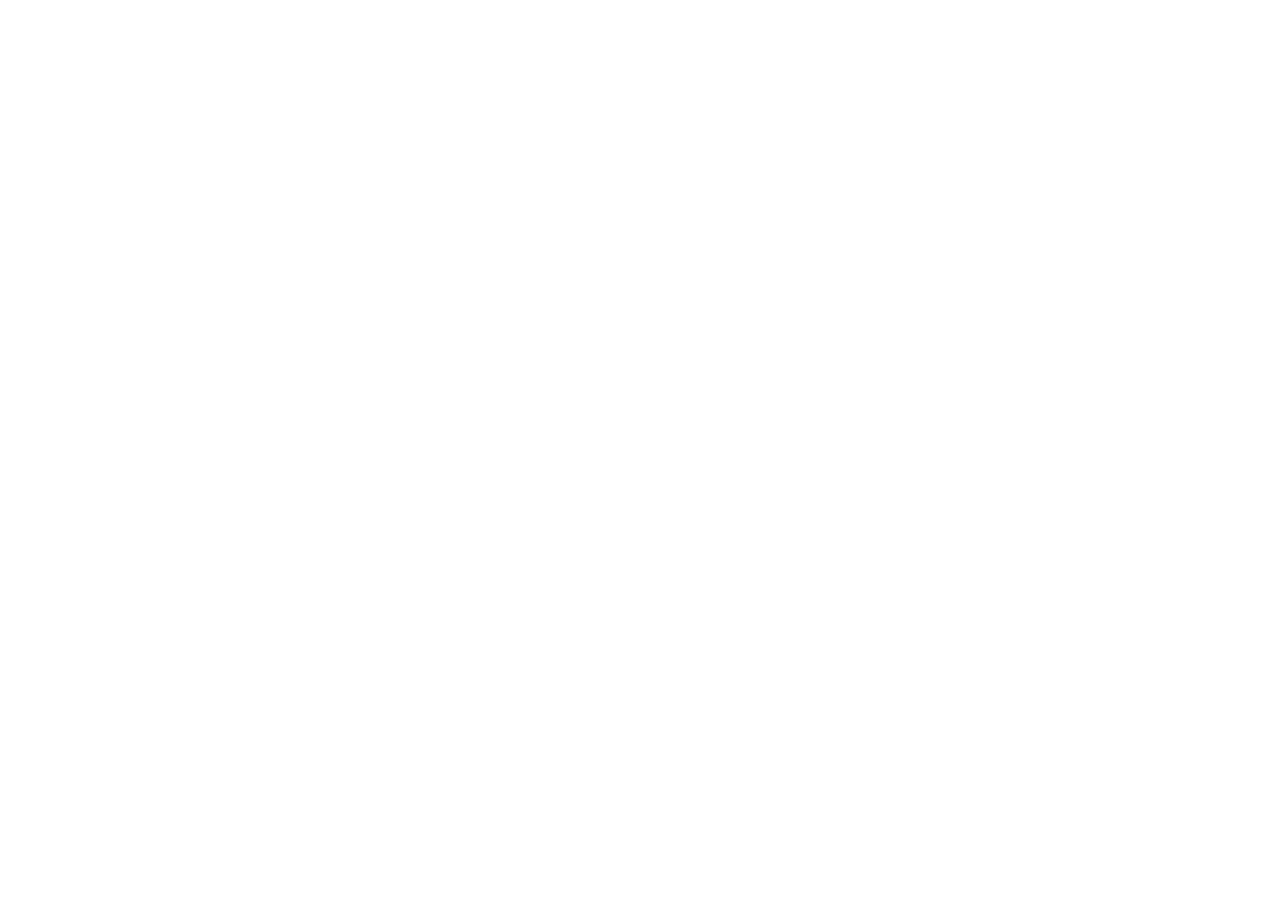
==== index.html @ cab2437a "Index" ====
<!DOCTYPE html>
<html lang="en">
<head>
    <meta charset="UTF-8">
    <meta http-equiv="X-UA-Compatible" content="IE=edge">
    <meta name="viewport" content="width=device-width, initial-scale=1.0">
    <title>Document</title>
</head>
<body>
    
</body>
</html>
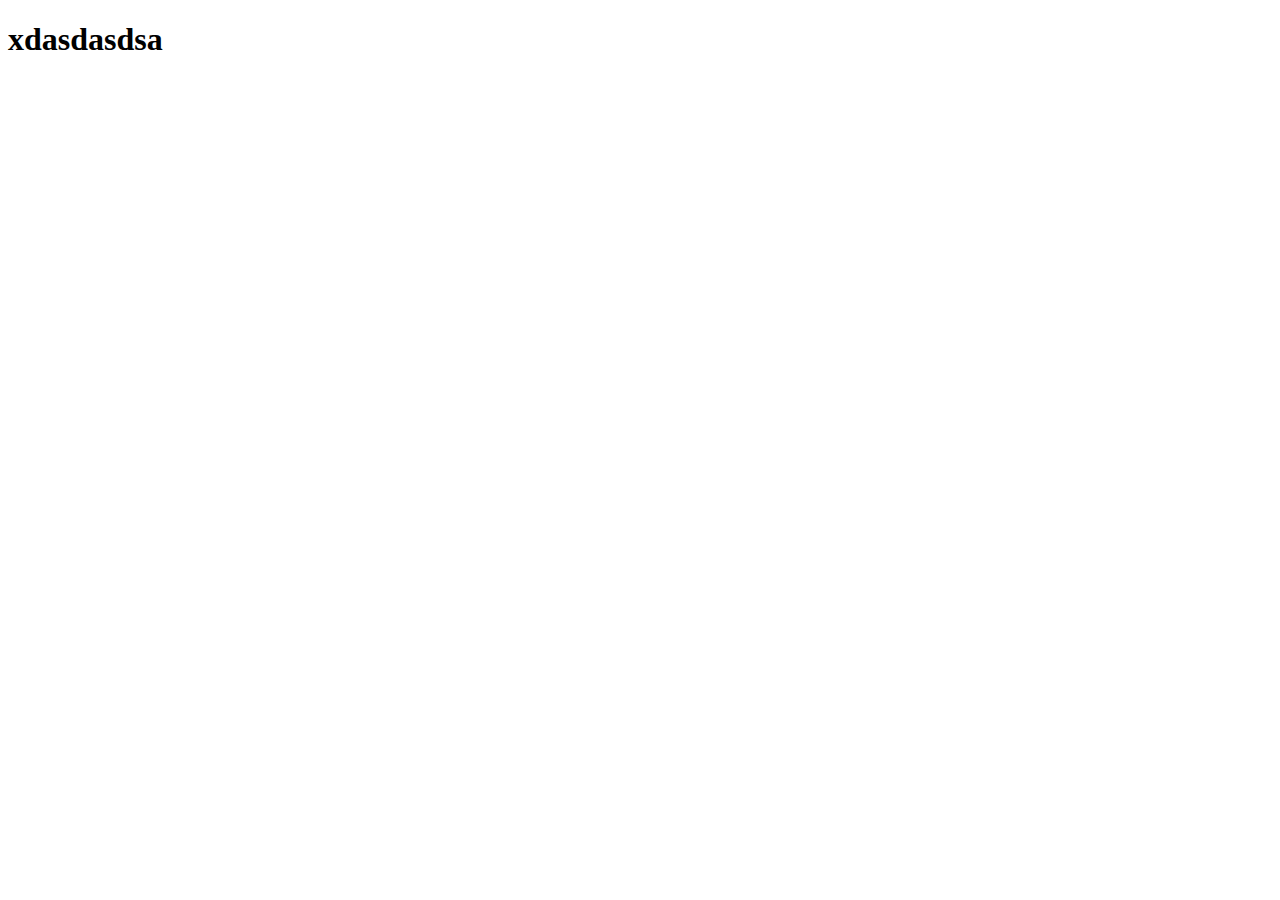
==== commit 58fd7917: "ACTUALIZADO 1" ====
--- a/index.html
+++ b/index.html
@@ -7,6 +7,6 @@
     <title>Document</title>
 </head>
 <body>
-    
+    <h1>xdasdasdsa</h1>
 </body>
 </html>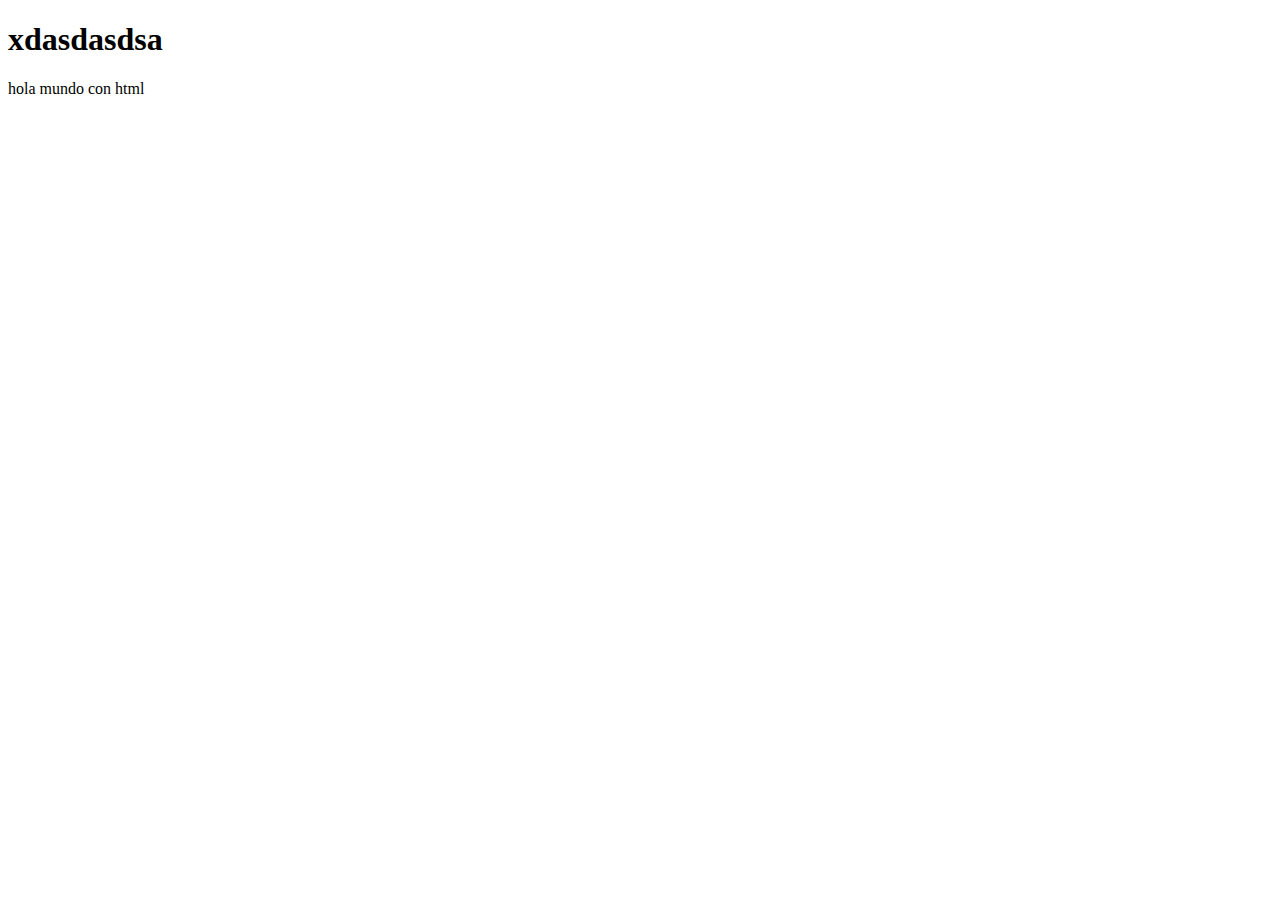
==== commit 39be566d: "ACTUALIZADO NORMAL" ====
--- a/index.html
+++ b/index.html
@@ -8,5 +8,6 @@
 </head>
 <body>
     <h1>xdasdasdsa</h1>
+    <p>hola mundo con html</p>
 </body>
 </html>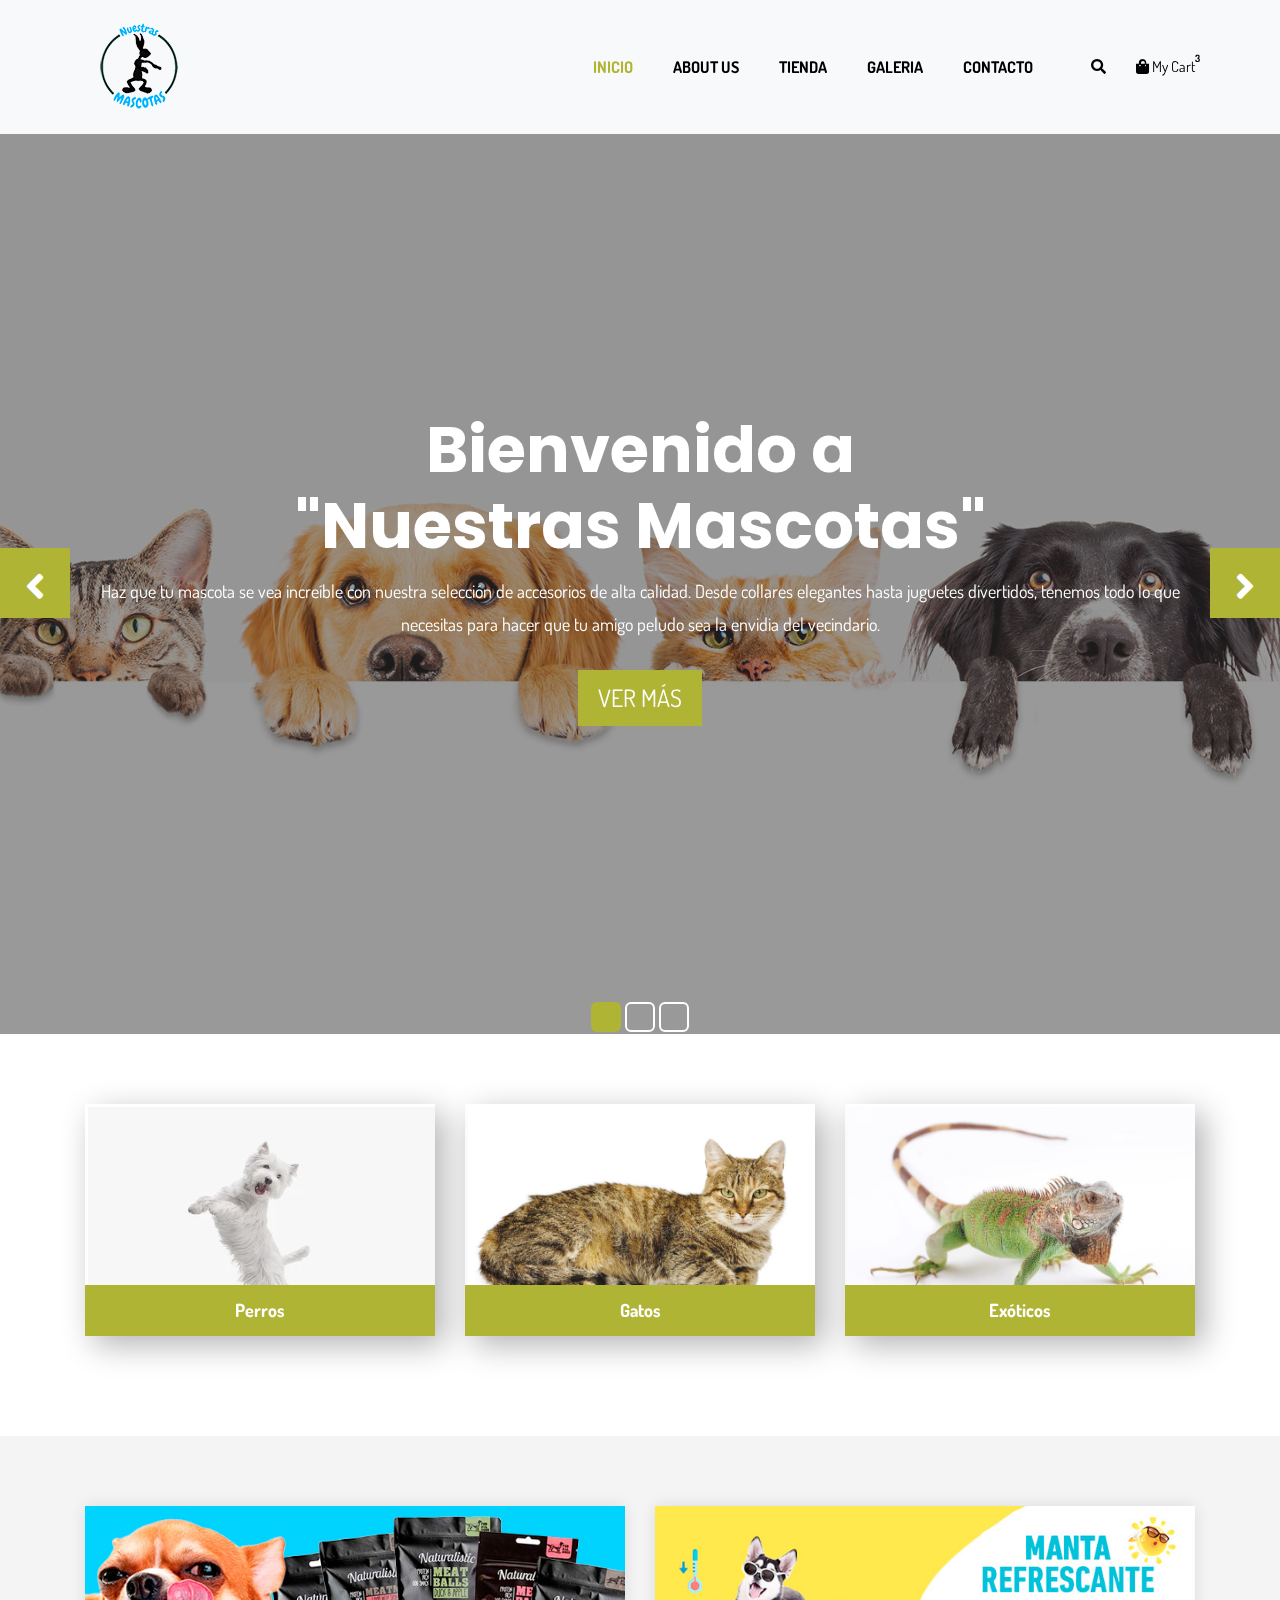
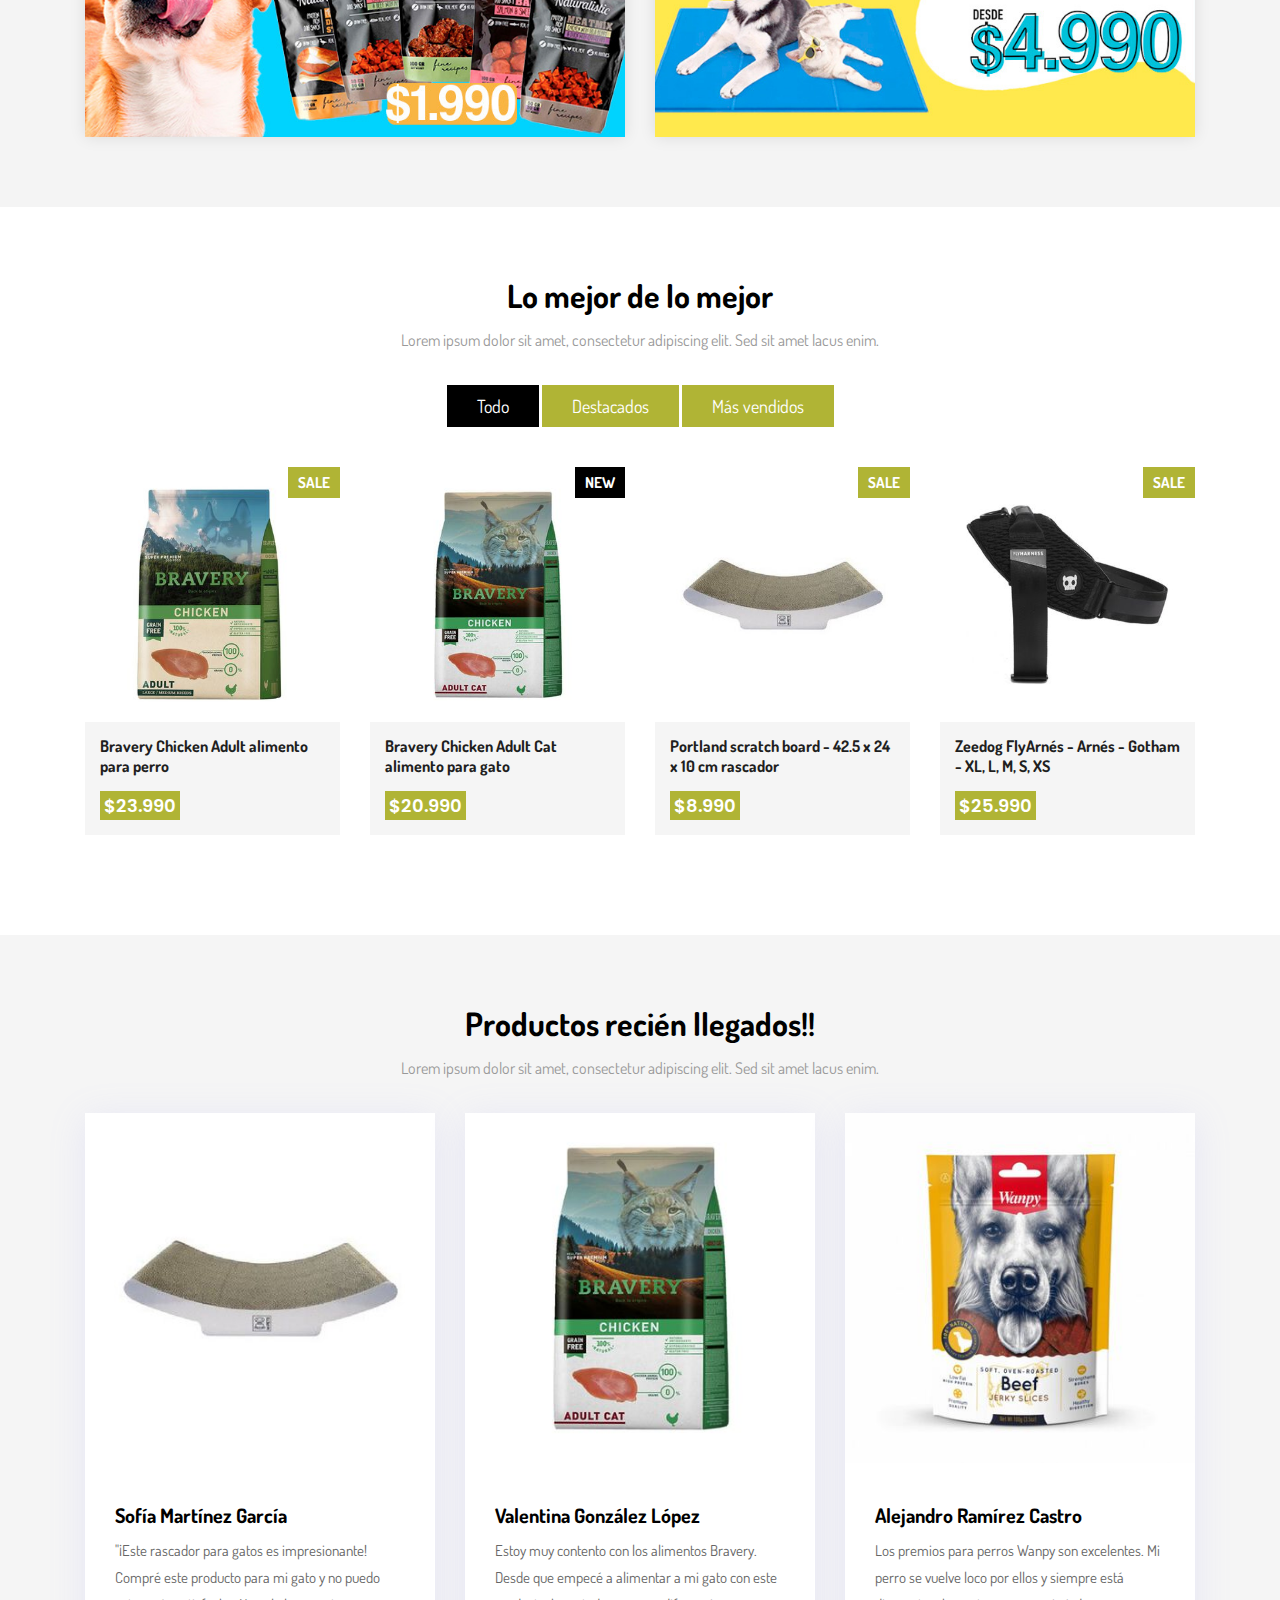
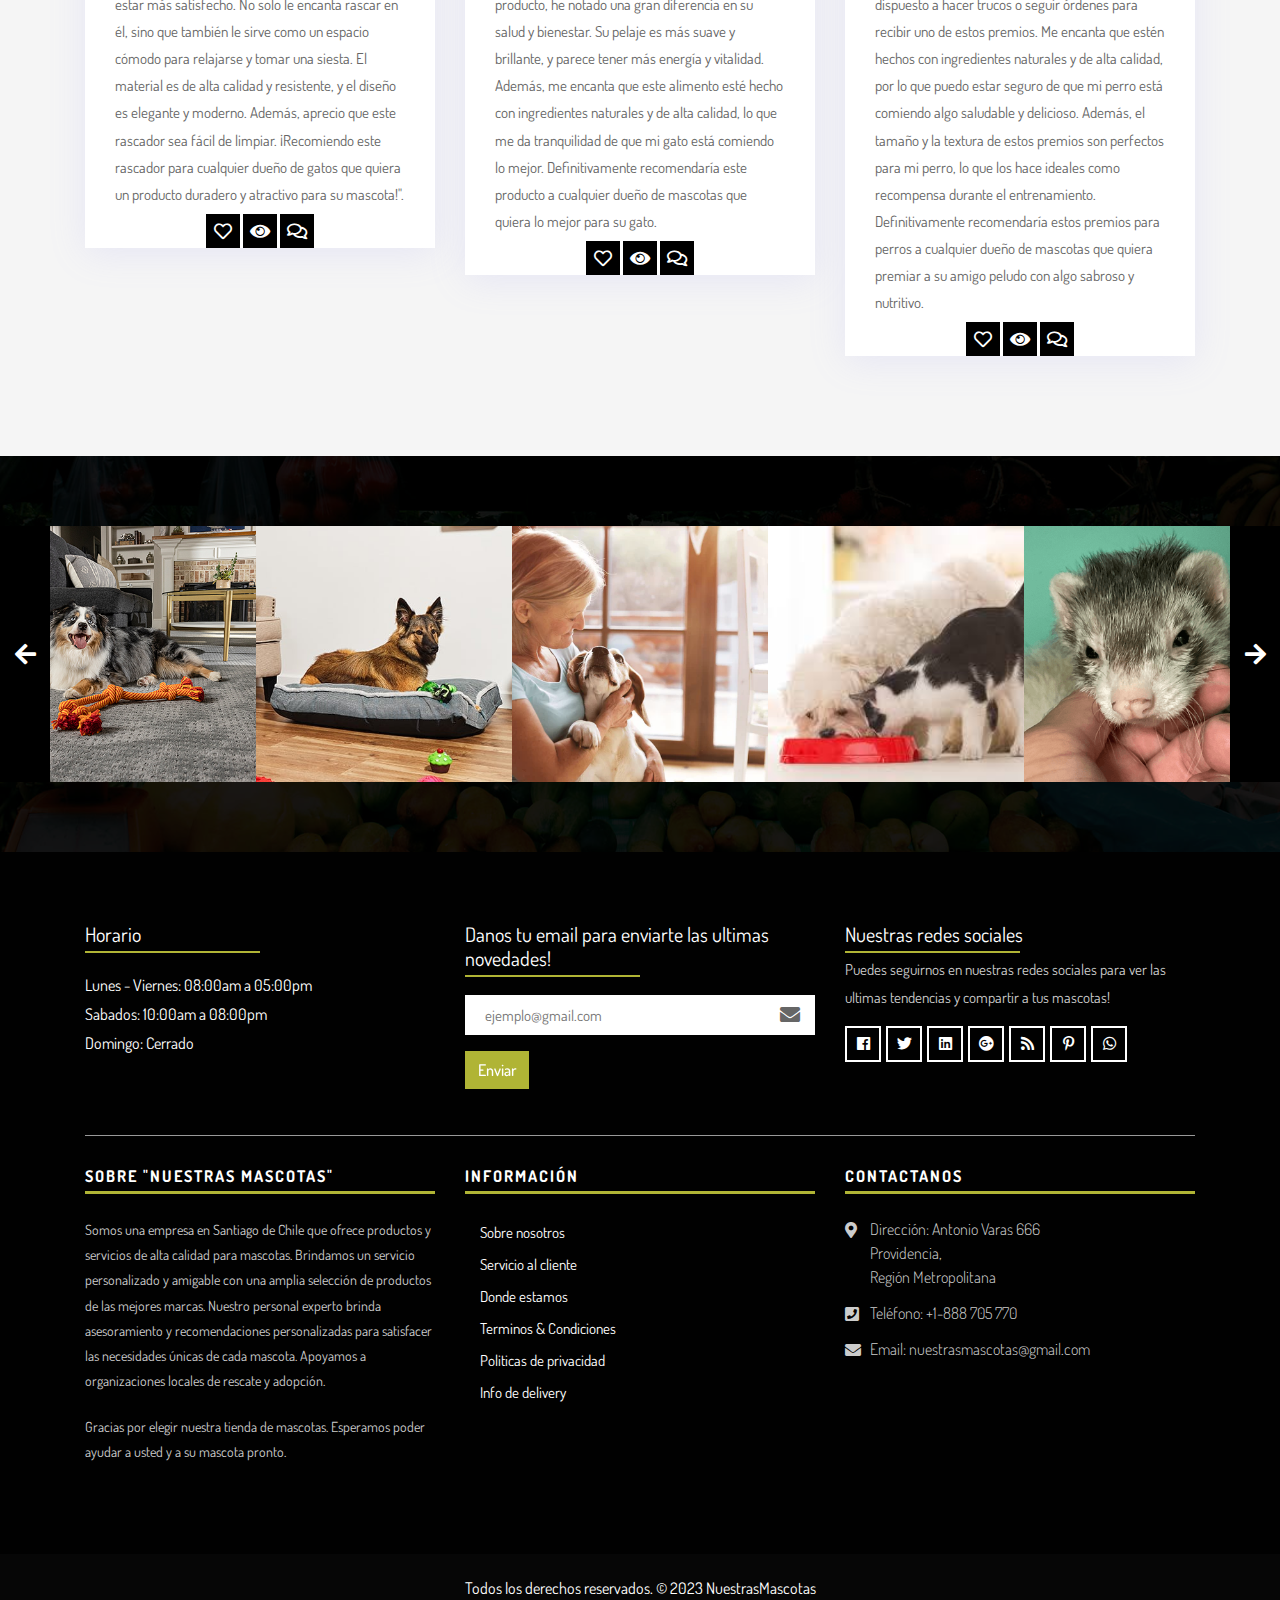
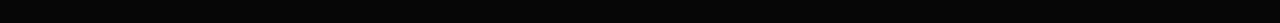
==== commit 9f73778b: "Merge pull request #2 from dcaresDuoc/FRANCISCO-RIQUELME" ====
--- a/index.html
+++ b/index.html
@@ -1,13 +1,687 @@
 <!DOCTYPE html>
 <html lang="en">
+<!-- Basic -->
+
 <head>
-    <meta charset="UTF-8">
+    <meta charset="utf-8">
     <meta http-equiv="X-UA-Compatible" content="IE=edge">
-    <meta name="viewport" content="width=device-width, initial-scale=1.0">
-    <title>Document</title>
+
+    <!-- Mobile Metas -->
+    <meta name="viewport" content="width=device-width, initial-scale=1">
+
+    <!-- Site Metas -->
+    <title>Freshshop - Ecommerce Bootstrap 4 HTML Template</title>
+    <meta name="keywords" content="">
+    <meta name="description" content="">
+    <meta name="author" content="">
+
+    <!-- Site Icons -->
+    <link rel="shortcut icon" href="images/favicon.ico" type="image/x-icon">
+    <link rel="apple-touch-icon" href="images/apple-touch-icon.png">
+
+    <!-- Bootstrap CSS -->
+    <link rel="stylesheet" href="css/bootstrap.min.css">
+    <!-- Site CSS -->
+    <link rel="stylesheet" href="css/style.css">
+    <!-- Responsive CSS -->
+    <link rel="stylesheet" href="css/responsive.css">
+    <!-- Custom CSS -->
+    <link rel="stylesheet" href="css/custom.css">
+
+    <!--[if lt IE 9]>
+      <script src="https://oss.maxcdn.com/libs/html5shiv/3.7.0/html5shiv.js"></script>
+      <script src="https://oss.maxcdn.com/libs/respond.js/1.4.2/respond.min.js"></script>
+    <![endif]-->
+
 </head>
+
 <body>
-    <h1>xdasdasdsa</h1>
-    <p>hola mundo con html</p>
+    <!-- Start Main Top -->
+    <!--
+    <div class="main-top">
+        <div class="container-fluid">
+            <div class="row">
+                <div class="col-lg-6 col-md-6 col-sm-12 col-xs-12">
+					<div class="custom-select-box">
+                        <select id="basic" class="selectpicker show-tick form-control" data-placeholder="$ USD">
+							<option>¥ JPY</option>
+							<option>$ USD</option>
+							<option>€ EUR</option>
+						</select>
+                    </div>
+                    <div class="right-phone-box">
+                        <p>Call US :- <a href="#"> +11 900 800 100</a></p>
+                    </div>
+                    <div class="our-link">
+                        <ul>
+                            <li><a href="#"><i class="fa fa-user s_color"></i> My Account</a></li>
+                            <li><a href="#"><i class="fas fa-location-arrow"></i> Our location</a></li>
+                            <li><a href="#"><i class="fas fa-headset"></i> Contact Us</a></li>
+                        </ul>
+                    </div>
+                </div>
+                <div class="col-lg-6 col-md-6 col-sm-12 col-xs-12">
+					<div class="login-box">
+						<select id="basic" class="selectpicker show-tick form-control" data-placeholder="Sign In">
+							<option>Register Here</option>
+							<option>Sign In</option>
+						</select>
+					</div>
+                    <div class="text-slid-box">
+                        <div id="offer-box" class="carouselTicker">
+                            <ul class="offer-box">
+                                <li>
+                                    <i class="fab fa-opencart"></i> 20% off Entire Purchase Promo code: offT80
+                                </li>
+                                <li>
+                                    <i class="fab fa-opencart"></i> 50% - 80% off on Vegetables
+                                </li>
+                                <li>
+                                    <i class="fab fa-opencart"></i> Off 10%! Shop Vegetables
+                                </li>
+                                <li>
+                                    <i class="fab fa-opencart"></i> Off 50%! Shop Now
+                                </li>
+                                <li>
+                                    <i class="fab fa-opencart"></i> Off 10%! Shop Vegetables
+                                </li>
+                                <li>
+                                    <i class="fab fa-opencart"></i> 50% - 80% off on Vegetables
+                                </li>
+                                <li>
+                                    <i class="fab fa-opencart"></i> 20% off Entire Purchase Promo code: offT30
+                                </li>
+                                <li>
+                                    <i class="fab fa-opencart"></i> Off 50%! Shop Now 
+                                </li>
+                            </ul>
+                        </div>
+                    </div>
+                </div>
+            </div>
+        </div>
+    </div>
+    -->
+    <!-- End Main Top -->
+
+    <!-- Start Main Top -->
+    <header class="main-header">
+        <!-- Start Navigation -->
+        <nav class="navbar navbar-expand-lg navbar-light bg-light navbar-default bootsnav">
+            <div class="container">
+                <!-- Start Header Navigation -->
+                <div class="navbar-header">
+                    <button class="navbar-toggler" type="button" data-toggle="collapse" data-target="#navbar-menu" aria-controls="navbars-rs-food" aria-expanded="false" aria-label="Toggle navigation">
+                    <i class="fa fa-bars"></i>
+                </button>
+                    <a class="navbar-brand" href="index.html"><img src="images/logo.png" class="logo" alt=""></a>
+                </div>
+                <!-- End Header Navigation -->
+
+                <!-- Collect the nav links, forms, and other content for toggling -->
+                <div class="collapse navbar-collapse" id="navbar-menu">
+                    <ul class="nav navbar-nav ml-auto" data-in="fadeInDown" data-out="fadeOutUp">
+                        <li class="nav-item active"><a class="nav-link" href="index.html">Inicio</a></li>
+                        <li class="nav-item"><a class="nav-link" href="about.html">About Us</a></li>
+                        <li class="dropdown">
+                            <a href="#" class="nav-link dropdown-toggle arrow" data-toggle="dropdown">Tienda</a>
+                            <ul class="dropdown-menu">
+								<li><a href="shop.html">Catálogo</a></li>
+								<li><a href="shop-detail.html">Detalle de producto</a></li>
+                                <li><a href="cart.html">Carrito</a></li>
+                                <li><a href="checkout.html">Pagar</a></li>
+                                <li><a href="my-account.html">Mi cuenta</a></li>
+                                <li><a href="wishlist.html">Favoritos</a></li>
+                            </ul>
+                        </li>
+                        <li class="nav-item"><a class="nav-link" href="gallery.html">Galeria</a></li>
+                        <li class="nav-item"><a class="nav-link" href="contact-us.html">Contacto</a></li>
+                    </ul>
+                </div>
+                <!-- /.navbar-collapse -->
+
+                <!-- Start Atribute Navigation -->
+                <div class="attr-nav">
+                    <ul>
+                        <li class="search"><a href="#"><i class="fa fa-search"></i></a></li>
+                        <li class="side-menu">
+							<a href="#">
+								<i class="fa fa-shopping-bag"></i>
+								<span class="badge">3</span>
+								<p>My Cart</p>
+							</a>
+						</li>
+                    </ul>
+                </div>
+                <!-- End Atribute Navigation -->
+            </div>
+            <!-- Start Side Menu -->
+            <div class="side">
+                <a href="#" class="close-side"><i class="fa fa-times"></i></a>
+                <li class="cart-box">
+                    <ul class="cart-list">
+                        <li>
+                            <a href="#" class="photo"><img src="images/img-pro-01.jpg" class="cart-thumb" alt="" /></a>
+                            <h6><a href="#">Delica omtantur </a></h6>
+                            <p>1x - <span class="price">$80.00</span></p>
+                        </li>
+                        <li>
+                            <a href="#" class="photo"><img src="images/img-pro-02.jpg" class="cart-thumb" alt="" /></a>
+                            <h6><a href="#">Omnes ocurreret</a></h6>
+                            <p>1x - <span class="price">$60.00</span></p>
+                        </li>
+                        <li>
+                            <a href="#" class="photo"><img src="images/img-pro-03.jpg" class="cart-thumb" alt="" /></a>
+                            <h6><a href="#">Agam facilisis</a></h6>
+                            <p>1x - <span class="price">$40.00</span></p>
+                        </li>
+                        <li class="total">
+                            <a href="#" class="btn btn-default hvr-hover btn-cart">VIEW CART</a>
+                            <span class="float-right"><strong>Total</strong>: $180.00</span>
+                        </li>
+                    </ul>
+                </li>
+            </div>
+            <!-- End Side Menu -->
+        </nav>
+        <!-- End Navigation -->
+    </header>
+    <!-- End Main Top -->
+
+    <!-- Start Top Search -->
+    <div class="top-search">
+        <div class="container">
+            <div class="input-group">
+                <span class="input-group-addon"><i class="fa fa-search"></i></span>
+                <input type="text" class="form-control" placeholder="Search">
+                <span class="input-group-addon close-search"><i class="fa fa-times"></i></span>
+            </div>
+        </div>
+    </div>
+    <!-- End Top Search -->
+
+    <!-- Start Slider -->
+    <div id="slides-shop" class="cover-slides">
+        <ul class="slides-container">
+            <li class="text-center">
+                <img src="images/banner-01.jpg" alt="">
+                <div class="container">
+                    <div class="row">
+                        <div class="col-md-12">
+                            <h1 class="m-b-20"><strong>Bienvenido a  <br> "Nuestras Mascotas"</strong></h1>
+                            <p class="m-b-40">Haz que tu mascota se vea increíble con nuestra selección de accesorios de alta calidad. Desde collares elegantes hasta juguetes divertidos, tenemos todo lo que necesitas para hacer que tu amigo peludo sea la envidia del vecindario.</p>
+                            <p><a class="btn hvr-hover" href="#">Ver más</a></p>
+                        </div>
+                    </div>
+                </div>
+            </li>
+            <li class="text-center">
+                <img src="images/banner-02.jpg" alt="">
+                <div class="container">
+                    <div class="row">
+                        <div class="col-md-12">
+                            <h1 class="m-b-20"><strong>La comida que mascota <br> ama!</strong></h1>
+                            <p class="m-b-40">La alimentación es clave para la salud y felicidad de tu mascota. En nuestra tienda de mascotas, encontrarás una amplia variedad de alimentos de alta calidad y sabrosos que ayudarán a tu amigo peludo a mantenerse saludable y lleno de energía.</p>
+                            <p><a class="btn hvr-hover" href="#">Ver más</a></p>
+                        </div>
+                    </div>
+                </div>
+            </li>
+            <li class="text-center">
+                <img src="images/banner-03.jpg" alt="">
+                <div class="container">
+                    <div class="row">
+                        <div class="col-md-12">
+                            <h1 class="m-b-20"><strong>Manten su salud <br> al máximo</strong></h1>
+                            <p class="m-b-40">Descubre nuestra selección de productos de cuidado de la salud para ayudar a mantener a tu mascota en óptimas condiciones, desde suplementos vitamínicos hasta productos para el cuidado dental y más.</p>
+                            <p><a class="btn hvr-hover" href="#">Ver más</a></p>
+                        </div>
+                    </div>
+                </div>
+            </li>
+        </ul>
+        <div class="slides-navigation">
+            <a href="#" class="next"><i class="fa fa-angle-right" aria-hidden="true"></i></a>
+            <a href="#" class="prev"><i class="fa fa-angle-left" aria-hidden="true"></i></a>
+        </div>
+    </div>
+    <!-- End Slider -->
+
+    <!-- Start Categories  -->
+    <div class="categories-shop">
+        <div class="container">
+            <div class="row">
+                <div class="col-lg-4 col-md-4 col-sm-12 col-xs-12">
+                    <div class="shop-cat-box">
+                        <img class="img-fluid" src="images/categories_img_01.jpg" alt="" />
+                        <a class="btn hvr-hover" href="#">Perros</a>
+                    </div>
+                </div>
+                <div class="col-lg-4 col-md-4 col-sm-12 col-xs-12">
+                    <div class="shop-cat-box">
+                        <img class="img-fluid" src="images/categories_img_02.jpg" alt="" />
+                        <a class="btn hvr-hover" href="#">Gatos</a>
+                    </div>
+                </div>
+                <div class="col-lg-4 col-md-4 col-sm-12 col-xs-12">
+                    <div class="shop-cat-box">
+                        <img class="img-fluid" src="images/categories_img_03.jpg" alt="" />
+                        <a class="btn hvr-hover" href="#">Exóticos</a>
+                    </div>
+                </div>
+            </div>
+        </div>
+    </div>
+    <!-- End Categories -->
+	
+	<div class="box-add-products">
+		<div class="container">
+			<div class="row">
+				<div class="col-lg-6 col-md-6 col-sm-12">
+					<div class="offer-box-products">
+						<img class="img-fluid" src="images/add-img-01.jpg" alt="" />
+					</div>
+				</div>
+				<div class="col-lg-6 col-md-6 col-sm-12">
+					<div class="offer-box-products">
+						<img class="img-fluid" src="images/add-img-02.jpg" alt="" />
+					</div>
+				</div>
+			</div>
+		</div>
+	</div>
+
+    <!-- Start Products  -->
+    <div class="products-box">
+        <div class="container">
+            <div class="row">
+                <div class="col-lg-12">
+                    <div class="title-all text-center">
+                        <h1>Lo mejor de lo mejor</h1>
+                        <p>Lorem ipsum dolor sit amet, consectetur adipiscing elit. Sed sit amet lacus enim.</p>
+                    </div>
+                </div>
+            </div>
+            <div class="row">
+                <div class="col-lg-12">
+                    <div class="special-menu text-center">
+                        <div class="button-group filter-button-group">
+                            <button class="active" data-filter="*">Todo</button>
+                            <button data-filter=".top-featured">Destacados</button>
+                            <button data-filter=".best-seller">Más vendidos</button>
+                        </div>
+                    </div>
+                </div>
+            </div>
+
+            <div class="row special-list">
+                <div class="col-lg-3 col-md-6 special-grid best-seller">
+                    <div class="products-single fix">
+                        <div class="box-img-hover">
+                            <div class="type-lb">
+                                <p class="sale">Sale</p>
+                            </div>
+                            <img src="images/img-pro-01.jpg" class="img-fluid" alt="Image">
+                            <div class="mask-icon">
+                                <ul>
+                                    <li><a href="#" data-toggle="tooltip" data-placement="right" title="Vista Previa"><i class="fas fa-eye"></i></a></li>
+                                    <li><a href="#" data-toggle="tooltip" data-placement="right" title="Comparar"><i class="fas fa-sync-alt"></i></a></li>
+                                    <li><a href="#" data-toggle="tooltip" data-placement="right" title="Añadir a Favoritos"><i class="far fa-heart"></i></a></li>
+                                </ul>
+                                <a class="cart" href="#">Añadir al carro</a>
+                            </div>
+                        </div>
+                        <div class="why-text">
+                            <h4>Bravery Chicken Adult alimento para perro</h4>
+                            <h5> $23.990</h5>
+                        </div>
+                    </div>
+                </div>
+
+                <div class="col-lg-3 col-md-6 special-grid top-featured">
+                    <div class="products-single fix">
+                        <div class="box-img-hover">
+                            <div class="type-lb">
+                                <p class="new">New</p>
+                            </div>
+                            <img src="images/img-pro-02.jpg" class="img-fluid" alt="Image">
+                            <div class="mask-icon">
+                                <ul>
+                                    <li><a href="#" data-toggle="tooltip" data-placement="right" title="Vista Previa"><i class="fas fa-eye"></i></a></li>
+                                    <li><a href="#" data-toggle="tooltip" data-placement="right" title="Comparar"><i class="fas fa-sync-alt"></i></a></li>
+                                    <li><a href="#" data-toggle="tooltip" data-placement="right" title="Añadir a Favoritos"><i class="far fa-heart"></i></a></li>
+                                </ul>
+                                <a class="cart" href="#">Añadir al carro</a>
+                            </div>
+                        </div>
+                        <div class="why-text">
+                            <h4>Bravery Chicken Adult Cat alimento para gato</h4>
+                            <h5> $20.990</h5>
+                        </div>
+                    </div>
+                </div>
+
+                <div class="col-lg-3 col-md-6 special-grid top-featured">
+                    <div class="products-single fix">
+                        <div class="box-img-hover">
+                            <div class="type-lb">
+                                <p class="sale">Sale</p>
+                            </div>
+                            <img src="images/img-pro-03.jpg" class="img-fluid" alt="Image">
+                            <div class="mask-icon">
+                                <ul>
+                                    <li><a href="#" data-toggle="tooltip" data-placement="right" title="Vista Previa"><i class="fas fa-eye"></i></a></li>
+                                    <li><a href="#" data-toggle="tooltip" data-placement="right" title="Comparar"><i class="fas fa-sync-alt"></i></a></li>
+                                    <li><a href="#" data-toggle="tooltip" data-placement="right" title="Añadir a Favoritos"><i class="far fa-heart"></i></a></li>
+                                </ul>
+                                <a class="cart" href="#">Añadir al carro</a>
+                            </div>
+                        </div>
+                        <div class="why-text">
+                            <h4>Portland scratch board - 42.5 x 24 x 10 cm rascador</h4>
+                            <h5> $8.990</h5>
+                        </div>
+                    </div>
+                </div>
+
+                <div class="col-lg-3 col-md-6 special-grid best-seller">
+                    <div class="products-single fix">
+                        <div class="box-img-hover">
+                            <div class="type-lb">
+                                <p class="sale">Sale</p>
+                            </div>
+                            <img src="images/img-pro-04.jpg" class="img-fluid" alt="Image">
+                            <div class="mask-icon">
+                                <ul>
+                                    <li><a href="#" data-toggle="tooltip" data-placement="right" title="Vista Previa"><i class="fas fa-eye"></i></a></li>
+                                    <li><a href="#" data-toggle="tooltip" data-placement="right" title="Comparar"><i class="fas fa-sync-alt"></i></a></li>
+                                    <li><a href="#" data-toggle="tooltip" data-placement="right" title="Añadir a Favoritos"><i class="far fa-heart"></i></a></li>
+                                </ul>
+                                <a class="cart" href="#">Añadir al carro</a>
+                            </div>
+                        </div>
+                        <div class="why-text">
+                            <h4>Zeedog FlyArnés - Arnés - Gotham - XL, L, M, S, XS</h4>
+                            <h5> $25.990</h5>
+                        </div>
+                    </div>
+                </div>
+            </div>
+        </div>
+    </div>
+    <!-- End Products  -->
+
+    <!-- Start Blog  -->
+    <div class="latest-blog">
+        <div class="container">
+            <div class="row">
+                <div class="col-lg-12">
+                    <div class="title-all text-center">
+                        <h1>Productos recién llegados!!</h1>
+                        <p>Lorem ipsum dolor sit amet, consectetur adipiscing elit. Sed sit amet lacus enim.</p>
+                    </div>
+                </div>
+            </div>
+            <div class="row">
+                <div class="col-md-6 col-lg-4 col-xl-4">
+                    <div class="blog-box">
+                        <div class="blog-img">
+                            <img class="img-fluid" src="images/blog-img.jpg" alt="" />
+                        </div>
+                        <div class="blog-content">
+                            <div class="title-blog">
+                                <h3>Sofía Martínez García</h3>
+                                <p>"¡Este rascador para gatos es impresionante! Compré este producto para mi gato y no puedo estar más satisfecho. No solo le encanta rascar en él, sino que también le sirve como un espacio cómodo para relajarse y tomar una siesta. El material es de alta calidad y resistente, y el diseño es elegante y moderno. Además, aprecio que este rascador sea fácil de limpiar. ¡Recomiendo este rascador para cualquier dueño de gatos que quiera un producto duradero y atractivo para su mascota!".</p>
+                            </div>
+                            <ul class="option-blog">
+                                <li><a href="#"><i class="far fa-heart"></i></a></li>
+                                <li><a href="#"><i class="fas fa-eye"></i></a></li>
+                                <li><a href="#"><i class="far fa-comments"></i></a></li>
+                            </ul>
+                        </div>
+                    </div>
+                </div>
+                <div class="col-md-6 col-lg-4 col-xl-4">
+                    <div class="blog-box">
+                        <div class="blog-img">
+                            <img class="img-fluid" src="images/blog-img-01.jpg" alt="" />
+                        </div>
+                        <div class="blog-content">
+                            <div class="title-blog">
+                                <h3>Valentina González López</h3>
+                                <p>Estoy muy contento con los alimentos Bravery. Desde que empecé a alimentar a mi gato con este producto, he notado una gran diferencia en su salud y bienestar. Su pelaje es más suave y brillante, y parece tener más energía y vitalidad. Además, me encanta que este alimento esté hecho con ingredientes naturales y de alta calidad, lo que me da tranquilidad de que mi gato está comiendo lo mejor. Definitivamente recomendaría este producto a cualquier dueño de mascotas que quiera lo mejor para su gato.</p>
+                            </div>
+                            <ul class="option-blog">
+                                <li><a href="#"><i class="far fa-heart"></i></a></li>
+                                <li><a href="#"><i class="fas fa-eye"></i></a></li>
+                                <li><a href="#"><i class="far fa-comments"></i></a></li>
+                            </ul>
+                        </div>
+                    </div>
+                </div>
+                <div class="col-md-6 col-lg-4 col-xl-4">
+                    <div class="blog-box">
+                        <div class="blog-img">
+                            <img class="img-fluid" src="images/blog-img-02.jpg" alt="" />
+                        </div>
+                        <div class="blog-content">
+                            <div class="title-blog">
+                                <h3>Alejandro Ramírez Castro</h3>
+                                <p>Los premios para perros Wanpy son excelentes. Mi perro se vuelve loco por ellos y siempre está dispuesto a hacer trucos o seguir órdenes para recibir uno de estos premios. Me encanta que estén hechos con ingredientes naturales y de alta calidad, por lo que puedo estar seguro de que mi perro está comiendo algo saludable y delicioso. Además, el tamaño y la textura de estos premios son perfectos para mi perro, lo que los hace ideales como recompensa durante el entrenamiento. Definitivamente recomendaría estos premios para perros a cualquier dueño de mascotas que quiera premiar a su amigo peludo con algo sabroso y nutritivo.</p>
+                            </div>
+                            <ul class="option-blog">
+                                <li><a href="#"><i class="far fa-heart"></i></a></li>
+                                <li><a href="#"><i class="fas fa-eye"></i></a></li>
+                                <li><a href="#"><i class="far fa-comments"></i></a></li>
+                            </ul>
+                        </div>
+                    </div>
+                </div>
+            </div>
+        </div>
+    </div>
+    <!-- End Blog  -->
+
+
+    <!-- Start Instagram Feed  -->
+    <div class="instagram-box">
+        <div class="main-instagram owl-carousel owl-theme">
+            <div class="item">
+                <div class="ins-inner-box">
+                    <img src="images/instagram-img-01.jpg" alt="" />
+                    <div class="hov-in">
+                        <a href="#"><i class="fab fa-instagram"></i></a>
+                    </div>
+                </div>
+            </div>
+            <div class="item">
+                <div class="ins-inner-box">
+                    <img src="images/instagram-img-02.jpg" alt="" />
+                    <div class="hov-in">
+                        <a href="#"><i class="fab fa-instagram"></i></a>
+                    </div>
+                </div>
+            </div>
+            <div class="item">
+                <div class="ins-inner-box">
+                    <img src="images/instagram-img-03.jpg" alt="" />
+                    <div class="hov-in">
+                        <a href="#"><i class="fab fa-instagram"></i></a>
+                    </div>
+                </div>
+            </div>
+            <div class="item">
+                <div class="ins-inner-box">
+                    <img src="images/instagram-img-04.jpg" alt="" />
+                    <div class="hov-in">
+                        <a href="#"><i class="fab fa-instagram"></i></a>
+                    </div>
+                </div>
+            </div>
+            <div class="item">
+                <div class="ins-inner-box">
+                    <img src="images/instagram-img-05.jpg" alt="" />
+                    <div class="hov-in">
+                        <a href="#"><i class="fab fa-instagram"></i></a>
+                    </div>
+                </div>
+            </div>
+            <div class="item">
+                <div class="ins-inner-box">
+                    <img src="images/instagram-img-06.jpg" alt="" />
+                    <div class="hov-in">
+                        <a href="#"><i class="fab fa-instagram"></i></a>
+                    </div>
+                </div>
+            </div>
+            <div class="item">
+                <div class="ins-inner-box">
+                    <img src="images/instagram-img-07.jpg" alt="" />
+                    <div class="hov-in">
+                        <a href="#"><i class="fab fa-instagram"></i></a>
+                    </div>
+                </div>
+            </div>
+            <div class="item">
+                <div class="ins-inner-box">
+                    <img src="images/instagram-img-08.jpg" alt="" />
+                    <div class="hov-in">
+                        <a href="#"><i class="fab fa-instagram"></i></a>
+                    </div>
+                </div>
+            </div>
+            <div class="item">
+                <div class="ins-inner-box">
+                    <img src="images/instagram-img-09.jpg" alt="" />
+                    <div class="hov-in">
+                        <a href="#"><i class="fab fa-instagram"></i></a>
+                    </div>
+                </div>
+            </div>
+            <div class="item">
+                <div class="ins-inner-box">
+                    <img src="images/instagram-img-05.jpg" alt="" />
+                    <div class="hov-in">
+                        <a href="#"><i class="fab fa-instagram"></i></a>
+                    </div>
+                </div>
+            </div>
+        </div>
+    </div>
+    <!-- End Instagram Feed  -->
+
+
+    <!-- Start Footer  -->
+    <footer>
+        <div class="footer-main">
+            <div class="container">
+				<div class="row">
+					<div class="col-lg-4 col-md-12 col-sm-12">
+						<div class="footer-top-box">
+							<h3>Horario</h3>
+							<ul class="list-time">
+								<li>Lunes - Viernes: 08:00am a 05:00pm</li> <li>Sabados: 10:00am a 08:00pm</li> <li>Domingo: <span> Cerrado</span></li>
+							</ul>
+						</div>
+					</div>
+					<div class="col-lg-4 col-md-12 col-sm-12">
+						<div class="footer-top-box">
+							<h3>Danos tu email para enviarte las ultimas novedades!</h3>
+							<form class="newsletter-box">
+								<div class="form-group">
+									<input class="" type="email" name="Email" placeholder="ejemplo@gmail.com" />
+									<i class="fa fa-envelope"></i>
+								</div>
+								<button class="btn hvr-hover" type="submit">Enviar</button>
+							</form>
+						</div>
+					</div>
+					<div class="col-lg-4 col-md-12 col-sm-12">
+						<div class="footer-top-box">
+							<h3>Nuestras redes sociales</h3>
+							<p>Puedes seguirnos en nuestras redes sociales para ver las ultimas tendencias y compartir a tus mascotas!</p>
+							<ul>
+                                <li><a href="#"><i class="fab fa-facebook" aria-hidden="true"></i></a></li>
+                                <li><a href="#"><i class="fab fa-twitter" aria-hidden="true"></i></a></li>
+                                <li><a href="#"><i class="fab fa-linkedin" aria-hidden="true"></i></a></li>
+                                <li><a href="#"><i class="fab fa-google-plus" aria-hidden="true"></i></a></li>
+                                <li><a href="#"><i class="fa fa-rss" aria-hidden="true"></i></a></li>
+                                <li><a href="#"><i class="fab fa-pinterest-p" aria-hidden="true"></i></a></li>
+                                <li><a href="#"><i class="fab fa-whatsapp" aria-hidden="true"></i></a></li>
+                            </ul>
+						</div>
+					</div>
+				</div>
+				<hr>
+                <div class="row">
+                    <div class="col-lg-4 col-md-12 col-sm-12">
+                        <div class="footer-widget">
+                            <h4>Sobre "Nuestras Mascotas"</h4>
+                            <p>
+                                Somos una empresa en Santiago de Chile que ofrece productos y servicios de alta calidad para mascotas. Brindamos un servicio personalizado y amigable con una amplia selección de productos de las mejores marcas. Nuestro personal experto brinda asesoramiento y recomendaciones personalizadas para satisfacer las necesidades únicas de cada mascota. Apoyamos a organizaciones locales de rescate y adopción.
+                            </p> 
+							<p>Gracias por elegir nuestra tienda de mascotas. Esperamos poder ayudar a usted y a su mascota pronto.</p> 							
+                        </div>
+                    </div>
+                    <div class="col-lg-4 col-md-12 col-sm-12">
+                        <div class="footer-link">
+                            <h4>Información</h4>
+                            <ul>
+                                <li><a href="#">Sobre nosotros</a></li>
+                                <li><a href="#">Servicio al cliente</a></li>
+                                <li><a href="#">Donde estamos</a></li>
+                                <li><a href="#">Terminos &amp; Condiciones</a></li>
+                                <li><a href="#">Politicas de privacidad</a></li>
+                                <li><a href="#">Info de delivery</a></li>
+                            </ul>
+                        </div>
+                    </div>
+                    <div class="col-lg-4 col-md-12 col-sm-12">
+                        <div class="footer-link-contact">
+                            <h4>Contactanos</h4>
+                            <ul>
+                                <li>
+                                    <p><i class="fas fa-map-marker-alt"></i>Dirección: Antonio Varas 666  <br>Providencia,<br> Región Metropolitana </p>
+                                </li>
+                                <li>
+                                    <p><i class="fas fa-phone-square"></i>Teléfono: <a href="tel:+1-888705770">+1-888 705 770</a></p>
+                                </li>
+                                <li>
+                                    <p><i class="fas fa-envelope"></i>Email: <a href="mailto:contactinfo@gmail.com">nuestrasmascotas@gmail.com</a></p>
+                                </li>
+                            </ul>
+                        </div>
+                    </div>
+                </div>
+            </div>
+        </div>
+    </footer>
+    <!-- End Footer  -->
+
+    <!-- Start copyright  -->
+    <div class="footer-copyright">
+        <p class="footer-company">Todos los derechos reservados. &copy; 2023 <a href="#">NuestrasMascotas</a>
+    </div>
+    <!-- End copyright  -->
+
+    <a href="#" id="back-to-top" title="Back to top" style="display: none;">&uarr;</a>
+
+    <!-- ALL JS FILES -->
+    <script src="js/jquery-3.2.1.min.js"></script>
+    <script src="js/popper.min.js"></script>
+    <script src="js/bootstrap.min.js"></script>
+    <!-- ALL PLUGINS -->
+    <script src="js/jquery.superslides.min.js"></script>
+    <script src="js/bootstrap-select.js"></script>
+    <script src="js/inewsticker.js"></script>
+    <script src="js/bootsnav.js."></script>
+    <script src="js/images-loded.min.js"></script>
+    <script src="js/isotope.min.js"></script>
+    <script src="js/owl.carousel.min.js"></script>
+    <script src="js/baguetteBox.min.js"></script>
+    <script src="js/form-validator.min.js"></script>
+    <script src="js/contact-form-script.js"></script>
+    <script src="js/custom.js"></script>
 </body>
+
 </html>--- a/css/style.css
+++ b/css/style.css
@@ -0,0 +1,2620 @@
+/*------------------------------------------------------------------
+    IMPORT FONTS
+-------------------------------------------------------------------*/
+
+@import url('https://fonts.googleapis.com/css?family=Poppins:400,500,600,700,800');
+@import url('https://fonts.googleapis.com/css?family=Dosis:200,300,400,500,600,700');
+
+
+/*
+
+    font-family: 'Poppins', sans-serif;
+
+    font-family: 'Dosis', sans-serif;
+
+*/
+
+/*------------------------------------------------------------------
+    IMPORT FILES
+-------------------------------------------------------------------*/
+
+@import url(all.css);
+@import url(superslides.css);
+@import url(bootstrap-select.css);
+@import url(carousel-ticker.css);
+@import url(code_animate.css);
+@import url(bootsnav.css);
+@import url(owl.carousel.min.css);
+@import url(jquery-ui.css);
+@import url(nice-select.css);
+@import url(baguetteBox.min.css);
+
+/*------------------------------------------------------------------
+    SKELETON
+-------------------------------------------------------------------*/
+ body {
+     color: #666666;
+     font-size: 15px;
+     font-family: 'Dosis', sans-serif;
+     line-height: 1.80857;
+}
+ a {
+     color: #1f1f1f;
+     text-decoration: none !important;
+     outline: none !important;
+     -webkit-transition: all .3s ease-in-out;
+     -moz-transition: all .3s ease-in-out;
+     -ms-transition: all .3s ease-in-out;
+     -o-transition: all .3s ease-in-out;
+     transition: all .3s ease-in-out;
+}
+ h1, h2, h3, h4, h5, h6 {
+     letter-spacing: 0;
+     font-weight: normal;
+     position: relative;
+     padding: 0 0 10px 0;
+     font-weight: normal;
+     line-height: 120% !important;
+     color: #1f1f1f;
+     margin: 0 
+}
+ h1 {
+     font-size: 24px 
+}
+ h2 {
+     font-size: 22px 
+}
+ h3 {
+     font-size: 18px 
+}
+ h4 {
+     font-size: 16px 
+}
+ h5 {
+     font-size: 14px 
+}
+ h6 {
+     font-size: 13px 
+}
+ h1 a, h2 a, h3 a, h4 a, h5 a, h6 a {
+     color: #212121;
+     text-decoration: none!important;
+     opacity: 1 
+}
+ h1 a:hover, h2 a:hover, h3 a:hover, h4 a:hover, h5 a:hover, h6 a:hover {
+     opacity: .8 
+}
+ a {
+     color: #1f1f1f;
+     text-decoration: none;
+     outline: none;
+}
+ a, .btn {
+     text-decoration: none !important;
+     outline: none !important;
+     -webkit-transition: all .3s ease-in-out;
+     -moz-transition: all .3s ease-in-out;
+     -ms-transition: all .3s ease-in-out;
+     -o-transition: all .3s ease-in-out;
+     transition: all .3s ease-in-out;
+}
+ .btn-custom {
+     margin-top: 20px;
+     background-color: transparent !important;
+     border: 2px solid #ddd;
+     padding: 12px 40px;
+     font-size: 16px;
+}
+ .lead {
+     font-size: 18px;
+     line-height: 30px;
+     color: #767676;
+     margin: 0;
+     padding: 0;
+}
+ blockquote {
+     margin: 20px 0 20px;
+     padding: 30px;
+}
+ ul, li, ol{
+     list-style: none;
+     margin: 0px;
+     padding: 0px;
+}
+ button:focus{
+     outline: none;
+     box-shadow: none;
+}
+ :focus {
+     outline: 0;
+}
+ p{
+     margin: 0px;
+}
+ .bootstrap-select .dropdown-toggle:focus{
+     outline: none !important;
+}
+ .form-control::-moz-placeholder {
+     color: #ffffff;
+     opacity: 1;
+}
+ .bootstrap-select .dropdown-toggle:focus{
+     box-shadow: none !important 
+}
+/*------------------------------------------------------------------ LOADER -------------------------------------------------------------------*/
+ #back-to-top {
+     position: fixed;
+     bottom: 40px;
+     right: 40px;
+     z-index: 9999;
+     width: 32px;
+     height: 32px;
+     text-align: center;
+     line-height: 5px;
+     background: #b0b435;
+     color: #ffffff;
+     cursor: pointer;
+     border: 0;
+     border-radius: 0px;
+     text-decoration: none;
+     transition: opacity 0.2s ease-out;
+     font-size: 28px;
+}
+/*------------------------------------------------------------------ HEADER -------------------------------------------------------------------*/
+ .main-top{
+     background: #000000;
+     padding: 10px 0px;
+}
+ .custom-select-box{
+     float: left;
+     width: 95px;
+     margin-right: 10px;
+}
+.custom-select-box .form-control{
+     background: none;
+     border: none;
+}
+ .custom-select-box .bootstrap-select .btn-light{
+     padding: 4px;
+     font-size: 14px;
+     background: #b0b435;
+     color: #fff;
+     border: none;
+     border-radius: 0px;
+}
+ .custom-select-box .bootstrap-select .btn-light span{
+     padding: 2px;
+     line-height: 15px;
+}
+ .dropdown-toggle::after{
+     margin-left: -24px;
+}
+ .custom-select-box .dropdown-toggle::after {
+     display: inline-block;
+     width: 0;
+     height: 0;
+     margin-left: .255em;
+     vertical-align: .255em;
+     content: "";
+     border-top: .3em solid;
+     border-right: .3em solid transparent;
+     border-bottom: 0;
+     border-left: .3em solid transparent;
+     position: absolute;
+     top: 13px;
+     right: 10px;
+}
+ .bootstrap-select.btn-group .dropdown-toggle .filter-option{
+     overflow: inherit;
+}
+ .bootstrap-select.btn-group .dropdown-menu{
+     border: none;
+     padding: 0px;
+     border-radius: 0px;
+}
+ .right-phone-box{
+     float: left;
+     margin-right: 10px;
+}
+ .right-phone-box p{
+     margin: 0px;
+     color: #ffffff;
+     font-size: 14px;
+     line-height: 30px;
+}
+ .right-phone-box p a{
+     color: #ffffff;
+}
+ .right-phone-box p a:hover{
+     color: #b0b435;
+}
+ .offer-box,.slide {
+     color: #FFFFFF;
+     font-size: 13px;
+     padding: 2px 15px;
+     font-family: 'Poppins', sans-serif;
+}
+ .offer-box li {
+     font-weight: 600;
+}
+ .offer-box li i{
+     margin-right: 15px;
+     color: #b0b435;
+     font-size: 20px;
+}
+ .our-link{
+     float: left;
+}
+ .our-link ul li{
+     display: inline-block;
+     border-right: 1px solid #ffffff;
+     padding: 0px 10px;
+     line-height: 14px;
+}
+ .our-link ul{
+     line-height: 30px;
+}
+ .our-link ul li a{
+     color: #ffffff;
+     font-weight: 700;
+     text-transform: uppercase;
+     font-size: 14px;
+}
+ .our-link ul li a:hover{
+     color: #b0b435;
+}
+ .our-link ul li:last-child{
+     border: none;
+}
+.login-box{
+    float: right;
+    width: 120px;
+    margin-left: 20px;
+}
+
+.login-box .form-control{
+     background: none;
+     border: none;
+}
+ .login-box .bootstrap-select .btn-light{
+     padding: 4px;
+     font-size: 14px;
+     background: #b0b435;
+     color: #fff;
+     border: none;
+     border-radius: 0px;
+}
+ .login-box .bootstrap-select .btn-light span{
+     padding: 2px;
+     line-height: 15px;
+}
+.login-box .dropdown-toggle::after {
+     display: inline-block;
+     width: 0;
+     height: 0;
+     margin-left: .255em;
+     vertical-align: .255em;
+     content: "";
+     border-top: .3em solid;
+     border-right: .3em solid transparent;
+     border-bottom: 0;
+     border-left: .3em solid transparent;
+     position: absolute;
+     top: 13px;
+     right: 10px;
+}
+
+.login-box .dropdown-item{
+	padding: 5px 10px;
+}
+
+.bootstrap-select.btn-group .dropdown-menu a.dropdown-item span.dropdown-item-inner span.text{
+	font-size: 13px;
+}
+
+ .main-header{
+}
+ .search a{
+     color: #b0b435;
+}
+ .attr-nav > ul > li > a:hover{
+     color: #b0b435;
+}
+ nav.navbar.bootsnav ul.nav > li > a{
+     margin: 0px;
+}
+/* Navbar Adjusment =========================== */
+/* Navbar Atribute ------*/
+ .attr-nav > ul > li > a{
+     padding: 28px 15px;
+}
+ ul.cart-list > li.total > .btn{
+     border-bottom: solid 1px #cfcfcf !important;
+     color: #000000 ;
+     padding: 10px 15px;
+     border: none;
+     font-weight: 700;
+     color: #ffffff;
+}
+ @media (min-width: 1024px) {
+    /* Navbar General ------*/
+     nav.navbar ul.nav > li > a{
+         padding: 30px 15px;
+         font-weight: 600;
+    }
+     nav.navbar .navbar-brand{
+         margin-top: 0;
+    }
+     nav.navbar .navbar-brand{
+         margin-top: 0;
+    }
+     nav.navbar li.dropdown ul.dropdown-menu{
+         border-top: solid 5px;
+    }
+    /* Navbar Center ------*/
+     nav.navbar-center .navbar-brand{
+         margin: 0 !important;
+    }
+    /* Navbar Brand Top ------*/
+     nav.navbar-brand-top .navbar-brand{
+         margin: 10px !important;
+    }
+    /* Navbar Full ------*/
+     nav.navbar-full .navbar-brand{
+         position: relative;
+         top: -15px;
+    }
+    /* Navbar Sidebar ------*/
+     nav.navbar-sidebar ul.nav, nav.navbar-sidebar .navbar-brand{
+         margin-bottom: 50px;
+    }
+     nav.navbar-sidebar ul.nav > li > a{
+         padding: 10px 15px;
+         font-weight: bold;
+    }
+    /* Navbar Transparent & Fixed ------*/
+     nav.navbar.bootsnav.navbar-transparent.white{
+         background-color: rgba(255,255,255,0.3);
+         border-bottom: solid 1px #bbb;
+    }
+     nav.navbar.navbar-inverse.bootsnav.navbar-transparent.dark, nav.navbar.bootsnav.navbar-transparent.dark{
+         background-color: rgba(0,0,0,0.3);
+         border-bottom: solid 1px #555;
+    }
+     nav.navbar.bootsnav.navbar-transparent.white .attr-nav{
+         border-left: solid 1px #bbb;
+    }
+     nav.navbar.navbar-inverse.bootsnav.navbar-transparent.dark .attr-nav, nav.navbar.bootsnav.navbar-transparent.dark .attr-nav{
+         border-left: solid 1px #555;
+    }
+     nav.navbar.bootsnav.no-background.white .attr-nav > ul > li > a, nav.navbar.bootsnav.navbar-transparent.white .attr-nav > ul > li > a, nav.navbar.bootsnav.navbar-transparent.white ul.nav > li > a, nav.navbar.bootsnav.no-background.white ul.nav > li > a{
+         color: #fff;
+    }
+     nav.navbar.bootsnav.navbar-transparent.dark .attr-nav > ul > li > a, nav.navbar.bootsnav.navbar-transparent.dark ul.nav > li > a{
+         color: #eee;
+    }
+}
+ @media (max-width: 992px) {
+    /* Navbar General ------*/
+     nav.navbar .navbar-brand{
+         margin-top: 0;
+         position: relative;
+         top: -2px;
+    }
+     nav.navbar .navbar-brand img.logo{
+         width: 160px;
+    }
+     .attr-nav > ul > li > a{
+         padding: 16px 15px 15px;
+    }
+    /* Navbar Mobile slide ------*/
+     nav.navbar.navbar-mobile ul.nav > li > a{
+         padding: 15px 15px;
+    }
+     nav.navbar.navbar-mobile ul.nav ul.dropdown-menu > li > a{
+         padding-right: 15px !important;
+         padding-top: 15px !important;
+         padding-bottom: 15px !important;
+    }
+     nav.navbar.navbar-mobile ul.nav ul.dropdown-menu .col-menu .title{
+         padding-right: 30px !important;
+         padding-top: 13px !important;
+         padding-bottom: 13px !important;
+    }
+     nav.navbar.navbar-mobile ul.nav ul.dropdown-menu .col-menu ul.menu-col li a{
+         padding-top: 13px !important;
+         padding-bottom: 13px !important;
+    }
+    /* Navbar Full ------*/
+     nav.navbar-full .navbar-brand{
+         top: 0;
+         padding-top: 10px;
+    }
+}
+/* Navbar Inverse =================================*/
+ nav.navbar.navbar-inverse{
+     background-color: #222;
+     border-bottom: solid 1px #303030;
+}
+ nav.navbar.navbar-inverse ul.cart-list > li.total > .btn{
+     border-bottom: solid 1px #222 !important;
+}
+ nav.navbar.navbar-inverse ul.cart-list > li.total .pull-right{
+     color: #fff;
+}
+ nav.navbar.navbar-inverse.megamenu ul.dropdown-menu.megamenu-content .content ul.menu-col li a, nav.navbar.navbar-inverse ul.nav > li > a{
+     color: #eee;
+}
+ nav.navbar.navbar-inverse ul.nav > li.dropdown > a{
+     background-color: #222;
+}
+ nav.navbar.navbar-inverse li.dropdown ul.dropdown-menu > li > a{
+     color: #999;
+}
+ nav.navbar.navbar-inverse ul.nav .dropdown-menu h1, nav.navbar.navbar-inverse ul.nav .dropdown-menu h2, nav.navbar.navbar-inverse ul.nav .dropdown-menu h3, nav.navbar.navbar-inverse ul.nav .dropdown-menu h4, nav.navbar.navbar-inverse ul.nav .dropdown-menu h5, nav.navbar.navbar-inverse ul.nav .dropdown-menu h6{
+     color: #fff;
+}
+ nav.navbar.navbar-inverse .form-control{
+     background-color: #333;
+     border-color: #303030;
+     color: #fff;
+}
+ nav.navbar.navbar-inverse .attr-nav > ul > li > a{
+     color: #eee;
+}
+ nav.navbar.navbar-inverse .attr-nav > ul > li.dropdown ul.dropdown-menu{
+     background-color: #222;
+     border-left: solid 1px #303030;
+     border-bottom: solid 1px #303030;
+     border-right: solid 1px #303030;
+}
+ nav.navbar.navbar-inverse ul.cart-list > li{
+     border-bottom: solid 1px #303030;
+     color: #eee;
+}
+ nav.navbar.navbar-inverse ul.cart-list > li img{
+     border: solid 1px #303030;
+}
+ nav.navbar.navbar-inverse ul.cart-list > li.total{
+     background-color: #333;
+}
+ nav.navbar.navbar-inverse .share ul > li > a{
+     background-color: #555;
+}
+ nav.navbar.navbar-inverse .dropdown-tabs .tab-menu{
+     border-right: solid 1px #303030;
+}
+ nav.navbar.navbar-inverse .dropdown-tabs .tab-menu > ul > li > a{
+     border-bottom: solid 1px #303030;
+}
+ nav.navbar.navbar-inverse .dropdown-tabs .tab-content{
+     border-left: solid 1px #303030;
+}
+ nav.navbar.navbar-inverse .dropdown-tabs .tab-menu > ul > li > a:hover, nav.navbar.navbar-inverse .dropdown-tabs .tab-menu > ul > li > a:focus, nav.navbar.navbar-inverse .dropdown-tabs .tab-menu > ul > li.active > a{
+     background-color: #333 !important;
+}
+ nav.navbar-inverse.navbar-full ul.nav > li > a{
+     border:none;
+}
+ nav.navbar-inverse.navbar-full .navbar-collapse .wrap-full-menu{
+     background-color: #222;
+}
+ nav.navbar-inverse.navbar-full .navbar-toggle{
+     background-color: #222 !important;
+     color: #6f6f6f;
+}
+ nav.navbar.bootsnav ul.nav > li > a{
+     position: relative;
+     font-weight: 700;
+     font-size: 16px;
+     color: #000000;
+	 text-transform: uppercase;
+     padding-top: 10px;
+     padding-bottom: 10px;
+     padding-left: 10px;
+     padding-right: 30px;
+}
+ nav.navbar.bootsnav ul.nav li.active > a{
+     color: #b0b435;
+}
+ nav.navbar.bootsnav ul.nav li.active > a:hover{
+     color: #b0b435;
+}
+ nav.navbar.bootsnav ul.nav li > a:hover{
+     color: #b0b435;
+}
+ nav.navbar.bootsnav ul.nav li.megamenu-fw > a:hover{
+     color: #b0b435;
+}
+ @media (min-width: 1024px) {
+     nav.navbar.navbar-inverse ul.nav .dropdown-menu{
+         background-color: #222 !important;
+         border-left: solid 1px #303030 !important;
+         border-bottom: solid 1px #303030 !important;
+         border-right: solid 1px #303030 !important;
+    }
+     nav.navbar.navbar-inverse li.dropdown ul.dropdown-menu > li > a{
+         border-bottom: solid 1px #303030;
+    }
+     nav.navbar.navbar-inverse ul.dropdown-menu.megamenu-content .col-menu{
+         border-left: solid 1px #303030;
+         border-right: solid 1px #303030;
+    }
+     nav.navbar.navbar-inverse.navbar-transparent.dark{
+         background-color: rgba(0,0,0,0.3);
+         border-bottom: solid 1px #999;
+    }
+     nav.navbar.navbar-inverse.navbar-transparent.dark .attr-nav{
+         border-left: solid 1px #999;
+    }
+     nav.navbar.navbar-inverse.no-background.white .attr-nav > ul > li > a, nav.navbar.navbar-inverse.navbar-transparent.dark .attr-nav > ul > li > a, nav.navbar.navbar-inverse.navbar-transparent.dark ul.nav > li > a, nav.navbar.navbar-inverse.no-background.white ul.nav > li > a{
+         color: #fff;
+    }
+     nav.navbar.navbar-inverse.no-background.dark .attr-nav > ul > li > a, nav.navbar.navbar-inverse.no-background.dark .attr-nav > ul > li > a, nav.navbar.navbar-inverse.no-background.dark ul.nav > li > a, nav.navbar.navbar-inverse.no-background.dark ul.nav > li > a{
+         color: #3f3f3f;
+    }
+}
+ @media (max-width: 992px) {
+     nav.navbar.navbar-inverse .navbar-toggle{
+         color: #eee;
+         background-color: #222 !important;
+    }
+     nav.navbar.navbar-inverse .navbar-nav > li > a{
+         border-top: solid 1px #303030;
+         border-bottom: solid 1px #303030;
+    }
+     nav.navbar.navbar-inverse ul.nav li.dropdown ul.dropdown-menu > li > a{
+         color: #999;
+         border-bottom: solid 1px #303030;
+    }
+     nav.navbar.navbar-inverse .dropdown .megamenu-content .col-menu .title{
+         border-bottom: solid 1px #303030;
+         color: #eee;
+    }
+     nav.navbar.navbar-inverse .dropdown .megamenu-content .col-menu ul > li > a{
+         border-bottom: solid 1px #303030;
+         color: #999 !important;
+    }
+     nav.navbar.navbar-inverse .dropdown .megamenu-content .col-menu.on:last-child .title{
+         border-bottom: solid 1px #303030;
+    }
+     nav.navbar.navbar-inverse .dropdown-tabs .tab-menu > ul{
+         border-top: solid 1px #303030;
+    }
+     nav.navbar.navbar-inverse.navbar-mobile .navbar-collapse{
+         background-color: #222;
+    }
+}
+ @media (max-width: 767px) {
+     nav.navbar.navbar-inverse.navbar-mobile ul.nav{
+         border-top: solid 1px #222;
+    }
+}
+ .arrow::before{
+     font-family: 'FontAwesome';
+     content: "\f0d7";
+     margin-left: 5px;
+     margin-top: 2px;
+     border: none;
+     display: inline-block;
+     vertical-align: inherit;
+     position: absolute;
+     right: 10px;
+     top: 10px;
+}
+ .dropdown-toggle::after{
+     display: none;
+}
+ nav.navbar.bootsnav ul.navbar-nav li.dropdown ul.dropdown-menu li a{
+     display: block;
+	 padding: 6px 25px;
+}
+
+ nav.navbar.bootsnav ul.navbar-nav li.dropdown ul.dropdown-menu li a:hover{
+	 
+ }
+ nav.navbar.bootsnav li.dropdown ul.dropdown-menu{
+     left: auto;
+}
+.custom-select-box .dropdown-item{
+	padding: 5px 10px;
+}
+ .btn-cart{
+}
+ .cart-list h6 a{
+     font-size: 16px;
+     font-weight: 700;
+}
+ .cart-list h6 a:hover{
+     color: #b0b435;
+}
+ ul.cart-list p .price{
+     font-weight: normal;
+}
+.side-menu p{
+	display: inline-block;
+}
+ .col-menu .title{
+     font-size: 20px;
+     font-weight: 700;
+     text-transform: uppercase;
+}
+ .hvr-hover{
+     display: inline-block;
+     vertical-align: middle;
+     -webkit-transform: perspective(1px) translateZ(0);
+     transform: perspective(1px) translateZ(0);
+     box-shadow: 0 0 1px rgba(0, 0, 0, 0);
+     position: relative;
+     background: #b0b435;
+     -webkit-transition-property: color;
+     transition-property: color;
+     -webkit-transition-duration: 0.3s;
+     transition-duration: 0.3s;
+     border-radius: 0;
+     box-shadow: none;
+}
+ .hvr-hover::after {
+    content: "";
+	position: absolute;
+	z-index: -1;
+	top: 0;
+	left: 0;
+	right: 0;
+	bottom: 0;
+	background: #000000;
+	border-radius: 100%;
+	-webkit-transform: scale(0);
+	transform: scale(0);
+	-webkit-transition-property: transform;
+	transition-property: transform;
+	-webkit-transition-duration: 0.3s;
+	transition-duration: 0.3s;
+	-webkit-transition-timing-function: ease-out;
+	transition-timing-function: ease-out;
+}
+ .hvr-hover:hover::after{
+     -webkit-transform: scale(2);
+	 transform: scale(2);
+     color: #ffffff;
+}
+ .hvr-hover{
+	 overflow: hidden;
+}
+ ul.cart-list > li.total > .btn:hover{
+     color: #ffffff;
+}
+ .cart-box{
+     margin-top: 40px;
+     background: #ffffff;
+}
+ .main-header.fixed-menu {
+     position: fixed;
+     visibility: hidden;
+     left: 0px;
+     top: 0px;
+     width: 100%;
+     padding: 0px 0px;
+     background: #ffffff;
+     z-index: 0;
+     transition: all 500ms ease;
+     -moz-transition: all 500ms ease;
+     -webkit-transition: all 500ms ease;
+     -ms-transition: all 500ms ease;
+     -o-transition: all 500ms ease;
+     z-index: 999;
+     opacity: 1;
+     visibility: visible;
+     -ms-animation-name: fadeInDown;
+     -moz-animation-name: fadeInDown;
+     -op-animation-name: fadeInDown;
+     -webkit-animation-name: fadeInDown;
+     animation-name: fadeInDown;
+     -ms-animation-duration: 500ms;
+     -moz-animation-duration: 500ms;
+     -op-animation-duration: 500ms;
+     -webkit-animation-duration: 500ms;
+     animation-duration: 500ms;
+     -ms-animation-timing-function: linear;
+     -moz-animation-timing-function: linear;
+     -op-animation-timing-function: linear;
+     -webkit-animation-timing-function: linear;
+     animation-timing-function: linear;
+     -ms-animation-iteration-count: 1;
+     -moz-animation-iteration-count: 1;
+     -op-animation-iteration-count: 1;
+     -webkit-animation-iteration-count: 1;
+     animation-iteration-count: 1;
+}
+ .main-header.fixed-menu {
+     padding: 0px;
+     box-shadow: 0 0 8px 0 rgba(0,0,0,.12);
+     border-radius: 0;
+}
+ .top-search .input-group-addon{
+     line-height: 40px;
+}
+ .top-search input.form-control{
+     color: #ffffff;
+}
+/*------------------------------------------------------------------ Slider -------------------------------------------------------------------*/
+ .cover-slides{
+     height: 100vh;
+}
+ .slides-navigation a {
+     background: #b0b435;
+     position: absolute;
+     height: 70px;
+     width: 70px;
+     top: 50%;
+     font-size: 20px;
+     display: block;
+     color: #fff;
+     line-height: 90px;
+     text-align: center;
+     transition: all .3s ease-in-out;
+}
+ .slides-navigation a i{
+     font-size: 40px;
+}
+ .slides-navigation a:hover {
+     background: #000000;
+}
+ .cover-slides .container{
+     height: 100%;
+     position: relative;
+     z-index: 2;
+}
+ .cover-slides .container > .row {
+     -webkit-box-align: center;
+     -ms-flex-align: center;
+     align-items: center;
+}
+ .cover-slides .container > .row {
+     height: 100%;
+}
+ .overlay-background {
+     background: #333;
+     position: absolute;
+     height: 100%;
+     width: 100%;
+     left: 0;
+     top: 0;
+     opacity: 0.5;
+}
+ .cover-slides h1{
+     font-family: 'Poppins', sans-serif;
+     font-weight: 500;
+     font-size: 64px;
+     color: #fff;
+}
+ .cover-slides p{
+     font-size: 18px;
+     color: #fff;
+     padding-bottom: 30px;
+}
+ .slides-pagination a{
+     border: 2px solid #ffffff;
+	 border-radius: 6px;
+}
+ .slides-pagination a.current{
+     background: #b0b435;
+     border: 2px solid #b0b435;
+}
+ .cover-slides p a{
+     font-size: 24px;
+     color: #ffffff;
+     border: none;
+     text-transform: uppercase;
+     padding: 10px 20px;
+}
+/*------------------------------------------------------------------ Categories Shop -------------------------------------------------------------------*/
+ .categories-shop{
+     padding: 70px 0px;
+}
+ .shop-cat-box{
+     margin-bottom: 30px;
+     position: relative;
+     padding: 3px;
+     overflow: hidden;
+     border: 0px solid #000000;
+	 box-shadow: 9px 9px 30px 0px rgba(0, 0, 0, 0.3);
+	-webkit-transition: all 0.3s ease;
+	transition: all 0.3s ease-in-out 0s;
+}
+ .shop-cat-box img{
+     margin: -10px 0 0 -10px;
+     max-width: none;
+     width: -webkit-calc(100% + 10px);
+     width: calc(100% + 10px);
+     opacity: 0.9;
+     -webkit-transition: opacity 0.35s, -webkit-transform 0.35s;
+     transition: opacity 0.35s, transform 0.35s;
+     -webkit-transform: translate3d(10px,10px,0);
+     transform: translate3d(10px,10px,0);
+     -webkit-backface-visibility: hidden;
+     backface-visibility: hidden;
+}
+ .shop-cat-box:hover img{
+     opacity: 0.6;
+     -webkit-transform: translate3d(0,0,0);
+     transform: translate3d(0,0,0);
+}
+ .shop-cat-box a{
+     position: absolute;
+     z-index: 2;
+     bottom: 0px;
+     left: 0px;
+     right: 0;
+     margin: 0 auto;
+     text-align: center;
+     border: none;
+     color: #ffffff;
+     font-size: 18px;
+     font-weight: 700;
+     padding: 12px 0px;
+}
+
+.box-add-products{
+	padding: 70px 0px;
+	background-color: #f4f4f4;
+}
+
+.offer-box{
+	position: relative;
+	overflow: hidden;
+}
+
+.offer-box-products{
+	box-shadow: 0px 0px 15px 0px rgba(0, 0, 0, 0.1);
+	-webkit-transition: all 0.3s ease;
+	transition: all 0.3s ease-in-out 0s;
+}
+
+.offer-box-products:hover{
+	-webkit-transform: translateY(6px);
+	transform: translateY(6px);
+	box-shadow: 0px 9px 15px 0px rgba(0, 0, 0, 0.1);
+}
+
+/*------------------------------------------------------------------ Products -------------------------------------------------------------------*/
+ .title-all{
+     margin-bottom: 30px;
+}
+ .title-all h1{
+     font-size: 32px;
+     font-weight: 700;
+     color: #000000;
+}
+ .title-all p{
+     color: #999999;
+     font-size: 16px;
+}
+ .products-box{
+     padding: 70px 0px;
+}
+ .special-menu{
+     margin-bottom: 40px;
+}
+ .filter-button-group{
+     display: inline-block;
+}
+ .filter-button-group button{
+     background: #b0b435;
+     color: #ffffff;
+     border: none;
+     cursor: pointer;
+     padding: 5px 30px;
+     font-size: 18px;
+}
+ .filter-button-group button.active{
+     background: #000000;
+}
+ .filter-button-group button{
+}
+ .products-single {
+     overflow: hidden;
+     position: relative;
+     margin-bottom: 30px;
+}
+ .products-single .box-img-hover{
+     overflow: hidden;
+     position: relative;
+}
+ .box-img-hover img{
+     margin: 0 auto;
+     text-align: center;
+     display: block;
+}
+ .type-lb{
+     position: absolute;
+     top: 0px;
+     right: 0px;
+     z-index:8;
+}
+ .type-lb .sale{
+     background: #b0b435;
+     color: #ffffff;
+     padding: 2px 10px;
+     font-weight: 700;
+     text-transform: uppercase;
+}
+ .type-lb .new{
+     background: #000000;
+     color: #ffffff;
+     padding: 2px 10px;
+     font-weight: 700;
+     text-transform: uppercase;
+}
+ .why-text{
+     background: #f5f5f5;
+     padding: 15px;
+}
+ .why-text h4{
+     font-size: 16px;
+     font-weight: 700;
+     padding-bottom: 15px;
+}
+ .why-text h5{
+     font-size: 18px;
+     font-family: 'Poppins', sans-serif;
+     padding: 4px;
+	 display: inline-block;
+	 background: #b0b435;
+	 color: #ffffff;
+     font-weight: 600;
+}
+ .mask-icon{
+     width: 100%;
+     height: 100%;
+     position: absolute;
+     overflow: hidden;
+     top: 0;
+     left: 0;
+}
+ .mask-icon ul{
+     display: inline-block;
+	 position: absolute;
+	 bottom: 0;
+	 right: 0;
+}
+ .mask-icon ul li{
+     background: #b0b435;
+}
+ .mask-icon ul li a{
+     color: #ffffff;
+     padding: 5px 10px;
+     display: block;
+}
+ .mask-icon a.cart{
+     background: #b0b435;
+     position: absolute;
+     bottom: 0;
+     left: 0px;
+     padding: 10px 20px;
+     font-weight: 700;
+     color: #ffffff;
+}
+ .mask-icon a.cart:hover{
+     background: #000000;
+     color: #ffffff;
+}
+ .mask-icon ul li a:hover{
+     background: #000000;
+     color: #ffffff;
+}
+ .products-single .mask-icon{
+     background: rgba(1,1,1, 0.5);
+     top: -100%;
+     -ms-filter: "progid: DXImageTransform.Microsoft.Alpha(Opacity=0)";
+     filter: alpha(opacity=0);
+     opacity: 0;
+     -webkit-transition: all 0.3s ease-out 0.5s;
+     -moz-transition: all 0.3s ease-out 0.5s;
+     -o-transition: all 0.3s ease-out 0.5s;
+     -ms-transition: all 0.3s ease-out 0.5s;
+     transition: all 0.3s ease-out 0.5s;
+}
+ .products-single:hover .mask-icon{
+     -ms-filter: "progid: DXImageTransform.Microsoft.Alpha(Opacity=100)";
+     filter: alpha(opacity=100);
+     opacity: 1;
+     top: 0px;
+     -webkit-transition-delay: 0s;
+     -moz-transition-delay: 0s;
+     -o-transition-delay: 0s;
+     -ms-transition-delay: 0s;
+     transition-delay: 0s;
+     -webkit-animation: bounceY 0.9s linear;
+     -moz-animation: bounceY 0.9s linear;
+     -ms-animation: bounceY 0.9s linear;
+     animation: bounceY 0.9s linear;
+}
+ @keyframes bounceY {
+     0% {
+         transform: translateY(-205px);
+    }
+     40% {
+         transform: translateY(-100px);
+    }
+     65% {
+         transform: translateY(-52px);
+    }
+     82% {
+         transform: translateY(-25px);
+    }
+     92% {
+         transform: translateY(-12px);
+    }
+     55%, 75%, 87%, 97%, 100% {
+         transform: translateY(0px);
+    }
+}
+ @-moz-keyframes bounceY {
+     0% {
+         -moz-transform: translateY(-205px);
+    }
+     40% {
+         -moz-transform: translateY(-100px);
+    }
+     65% {
+         -moz-transform: translateY(-52px);
+    }
+     82% {
+         -moz-transform: translateY(-25px);
+    }
+     92% {
+         -moz-transform: translateY(-12px);
+    }
+     55%, 75%, 87%, 97%, 100% {
+         -moz-transform: translateY(0px);
+    }
+}
+ @-webkit-keyframes bounceY {
+     0% {
+         -webkit-transform: translateY(-205px);
+    }
+     40% {
+         -webkit-transform: translateY(-100px);
+    }
+     65% {
+         -webkit-transform: translateY(-52px);
+    }
+     82% {
+         -webkit-transform: translateY(-25px);
+    }
+     92% {
+         -webkit-transform: translateY(-12px);
+    }
+     55%, 75%, 87%, 97%, 100% {
+         -webkit-transform: translateY(0px);
+    }
+}
+
+
+
+
+/*------------------------------------------------------------------ Blog -------------------------------------------------------------------*/
+ .latest-blog{
+     padding: 70px 0px;
+     background: #f5f5f5;
+}
+ .blog-box{
+     -webkit-box-shadow: 0px 5px 35px 0px rgba(148, 146, 245, 0.15);
+     box-shadow: 0px 5px 35px 0px rgba(148, 146, 245, 0.15);
+     background: #ffffff;
+     margin-bottom: 30px;
+}
+ .blog-content{
+     position: relative;
+}
+ .title-blog{
+     padding: 40px 30px 40px 30px;
+}
+ .title-blog h3{
+     font-size: 20px;
+     font-weight: 700;
+     color: #000000;
+}
+ .title-blog p{
+     margin: 0px;
+}
+ .option-blog {
+     position: absolute;
+     bottom: 0px;
+     left: 0px;
+	 right: 0px;
+	 margin: 0 auto;
+	 text-align: center;
+}
+ .option-blog li{
+	 display: inline-block;
+ }
+ .option-blog li a{
+     background: #000000;
+     display: inline-block;
+     font-size: 18px;
+     color: #ffffff;
+     width: 34px;
+     height: 34px;
+     text-align: center;
+     line-height: 34px;
+}
+ .option-blog li a:hover{
+     background: #b0b435;
+     color: #ffffff;
+}
+ .tooltip-inner {
+     background-color: #b0b435;
+}
+ .tooltip.bs-tooltip-right .arrow:before {
+     border-right-color: #b0b435 !important;
+     padding-top: 0px !important;
+     top: 0px !important;
+}
+ .tooltip.bs-tooltip-left .arrow:before {
+     border-left-color: #b0b435 !important;
+	 padding-top: 0px !important;
+	 padding-right: 5px !important;
+     top: 0px !important;
+}
+ .tooltip.bs-tooltip-bottom .arrow:before {
+     border-right-color: #b0b435 !important;
+}
+ .tooltip.bs-tooltip-top .arrow:before {
+     border-top-color: #b0b435 !important;
+	 padding-top: 0px !important;
+     top: 0px !important;
+}
+/*------------------------------------------------------------------ Instagram Feed -------------------------------------------------------------------*/
+ .instagram-box{
+     padding: 70px 0px;
+     background: url(../images/ins-bg.jpg) no-repeat center center;
+     background-size: auto auto;
+     -webkit-background-size: cover;
+     -moz-background-size: cover;
+     -ms-background-size: cover;
+     -o-background-size: cover;
+     background-size: cover;
+     position: relative;
+}
+ .instagram-box::before{
+     background: rgba(0,0,0,0.9);
+     width: 100%;
+     height: 100%;
+     left: 0px;
+     top: 0px;
+     content: "" ;
+     position: absolute;
+     z-index: 0;
+}
+ .main-instagram.owl-carousel .owl-nav button.owl-prev{
+     background: #000000;
+     position: absolute;
+     z-index: 1;
+     display: block;
+     height: 100%;
+     width: 50px;
+     line-height: 0px;
+     font-size: 24px;
+     cursor: pointer;
+     color: #ffffff;
+     top: 0;
+     padding: 0;
+     margin-top: 0;
+     opacity: 1;
+     left: 0px;
+     -webkit-transition: all 0.3s ease;
+     -o-transition: all 0.3s ease;
+     transition: all 0.3s ease;
+}
+ .main-instagram.owl-carousel .owl-nav button.owl-next{
+     background: #000000;
+     position: absolute;
+     z-index: 1;
+     display: block;
+     height: 100%;
+     width: 50px;
+     line-height: 0px;
+     font-size: 24px;
+     cursor: pointer;
+     color: #ffffff;
+     top: 0;
+     padding: 0;
+     margin-top: 0;
+     opacity: 1;
+     right: 0px;
+     -webkit-transition: all 0.3s ease;
+     -o-transition: all 0.3s ease;
+     transition: all 0.3s ease;
+}
+ .main-instagram.owl-carousel .owl-nav button.owl-next:hover, .main-instagram.owl-carousel .owl-nav button.owl-prev:hover{
+     background: #b0b435;
+}
+ .ins-inner-box{
+     position: relative;
+}
+ .hov-in{
+     opacity: 0;
+     background: rgba(211,59,51, 0.5);
+     bottom: -100%;
+     position: absolute;
+     width: 100%;
+     height: 100%;
+     -webkit-transition: all 0.3s ease-out 0.5s;
+     -moz-transition: all 0.3s ease-out 0.5s;
+     -o-transition: all 0.3s ease-out 0.5s;
+     -ms-transition: all 0.3s ease-out 0.5s;
+     transition: all 0.3s ease-out 0.5s;
+     text-align: center;
+     display: table;
+}
+ .hov-in a{
+     display: table-cell;
+     vertical-align: middle;
+     height: 100%;
+}
+ .hov-in i{
+     color: #000000;
+     font-size: 48px;
+     position: relative;
+     z-index: 2;
+}
+ .hov-in a i:hover{
+     color: #ffffff;
+}
+ .ins-inner-box:hover .hov-in{
+     bottom: 0;
+     opacity: 1;
+}
+/*------------------------------------------------------------------ Footer Main -------------------------------------------------------------------*/
+ .footer-main{
+     padding: 70px 0px;
+     background: #010101;
+}
+.footer-main hr{
+	border-top: 1px solid rgba(255,255,255,.6);
+}
+.footer-top-box{
+	margin-bottom: 30px;
+}
+.footer-top-box h3{
+	color: #ffffff;
+	position: relative;
+	font-size: 20px;
+}
+.footer-top-box h3::before {
+    border-bottom: 2px solid #b0b435;
+    content: "";
+    height: 3px;
+    width: 50%;
+    position: absolute;
+    bottom: 3px;
+    left: 0px;
+}
+.list-time{
+	margin-top: 15px;
+}
+.footer-top-box .list-time li{
+	color: #ffffff;
+	font-size: 16px;
+	display: block;
+	float: none;
+}
+
+.newsletter-box{
+	margin-top: 15px;
+	position: relative;
+}
+.newsletter-box input{
+	height: 40px;
+	border: none;
+	padding: 0 10px;
+	background: transparent;
+	border-radius: 0;
+	background: #fff;
+	padding: 0 20px;
+	width: 100%;
+}
+.newsletter-box i{
+	position: absolute;
+	right: 15px;
+	top: 10px;
+	font-size: 20px;
+}
+.newsletter-box button{	
+	color: #ffffff;
+	font-size: 16px;
+	font-weight: 500;
+	
+}
+ .footer-top-box p{
+	 padding-bottom: 15px;
+	 color: #cccccc;
+ }
+
+ .footer-top-box ul{
+     display: inline-block;
+}
+ .footer-top-box ul li {
+     float: left;
+     margin-right: 5px;
+}
+ .footer-top-box ul li a {
+     color: #ffffff;
+     display: inline-block;
+     width: 36px;
+     height: 36px;
+     border: 2px solid #ffffff;
+     text-align: center;
+     line-height: 32px;
+}
+ .footer-top-box ul li a:hover {
+     color: #b0b435;
+     border-color: #b0b435;
+}
+.footer-widget, .footer-link, .footer-link-contact{
+	margin-top: 15px;
+}
+ .footer-widget h4 {
+     color: #ffffff;
+     font-size: 16px;
+     text-transform: uppercase;
+     letter-spacing: 2px;
+     margin-bottom: 20px;
+     position: relative;
+     font-weight: 700;
+}
+ .footer-widget h4::before {
+     border-bottom: 3px solid #b0b435;
+     content: "";
+     height: 3px;
+     width: 100%;
+     position: absolute;
+     bottom: 3px;
+     left: 0px;
+}
+ .footer-widget p {
+     color: #cccccc;
+     font-weight: 400;
+     font-size: 14px;
+     padding-bottom: 20px;
+}
+
+ .footer-link{
+}
+ .footer-link h4{
+     color: #ffffff;
+     font-size: 16px;
+     text-transform: uppercase;
+     letter-spacing: 2px;
+     margin-bottom: 20px;
+     position: relative;
+     font-weight: 700;
+}
+ .footer-link h4::before {
+     border-bottom: 3px solid #b0b435;
+     content: "";
+     height: 3px;
+     width: 100%;
+     position: absolute;
+     bottom: 3px;
+     left: 0px;
+}
+ .footer-link ul li {
+     margin-right: 5px;
+}
+ .footer-link ul li a {
+     color: #ffffff;
+     text-align: left;
+     display: block;
+     line-height: 32px;
+     position: relative;
+     padding-left: 15px;
+     transition: all .3s ease-in-out;
+     -webkit-transition: all .3s ease-in-out;
+     -moz-transition: all .3s ease-in-out;
+     -o-transition: all .3s ease-in-out;
+     -ms-transition: all .3s ease-in-out;
+}
+ .footer-link ul li a::before {
+     font-family: FontAwesome;
+     content: "\f105";
+     position: absolute;
+     left: 5px;
+     line-height: 35px;
+     font-size: 16px;
+     transition: all .3s ease-in-out;
+     -webkit-transition: all .3s ease-in-out;
+     -moz-transition: all .3s ease-in-out;
+     -o-transition: all .3s ease-in-out;
+     -ms-transition: all .3s ease-in-out;
+}
+ .footer-link ul li a:hover::before {
+     left: 5px;
+}
+ .footer-link ul li a:hover {
+     color: #b0b435;
+     border-color: #b0b435;
+     padding-left: 20px;
+}
+ .footer-link-contact h4{
+     color: #ffffff;
+     font-size: 16px;
+     text-transform: uppercase;
+     letter-spacing: 2px;
+     margin-bottom: 20px;
+     position: relative;
+     font-weight: 700;
+}
+ .footer-link-contact h4::before {
+     border-bottom: 3px solid #b0b435;
+     content: "";
+     height: 3px;
+     width: 100%;
+     position: absolute;
+     bottom: 3px;
+     left: 0px;
+}
+ .footer-link-contact ul li{
+     margin-bottom: 12px;
+}
+ .footer-link-contact ul li i{
+     position: absolute;
+     left: 0;
+     top: 5px;
+     padding-right: 6px;
+}
+ .footer-link-contact ul li p{
+     padding-left: 25px;
+     color: #cccccc;
+     position: relative;
+}
+ .footer-link-contact ul li p{
+     font-size: 16px;
+     color: #cccccc;
+     font-weight: 300;
+     padding-right: 16px;
+     line-height: 24px;
+}
+ .footer-link-contact ul li p a{
+     color: #cccccc;
+}
+ .footer-link-contact ul li p a:hover{
+     color: #b0b435;
+}
+/*------------------------------------------------------------------ Copyright -------------------------------------------------------------------*/
+ .footer-copyright{
+     background: #060606;
+     padding: 20px 0px;
+     position: relative;
+}
+ .footer-copyright p {
+     text-align: center;
+     color: #ffffff;
+     font-size: 16px;
+}
+ .footer-copyright p a{
+     color: #ffffff;
+}
+ .footer-copyright p a:hover{
+     color: #b0b435;
+}
+/*------------------------------------------------------------------ All Pages -------------------------------------------------------------------*/
+ .all-title-box{
+     background: url("../images/all-bg-title.jpg") no-repeat center center;
+     -webkit-background-size: cover;
+     -moz-background-size: cover;
+     -ms-background-size: cover;
+     -o-background-size: cover;
+     background-size: cover;
+     text-align: center;
+     background-attachment: fixed;
+     padding: 70px 0px;
+     position: relative;
+}
+ .all-title-box::before{
+     background: rgba(0,0,0,0.6);
+     content: "";
+     position: absolute;
+     z-index: 0;
+     width: 100%;
+     height: 100%;
+     left: 0px;
+     top: 0px;
+}
+ .all-title-box h2{
+     font-size: 28px;
+     font-weight: 700;
+     color: #ffffff;
+	 float: left;
+     padding: 10px 0px;
+}
+ .all-title-box .breadcrumb{
+     background: #b0b435;
+     margin: 0px;
+     display: inline-block;
+     border-radius: 0px;
+	 float: right;
+}
+ .all-title-box .breadcrumb li{
+     display: inline-block;
+     color: #000000;
+     font-size: 16px;
+}
+ .all-title-box .breadcrumb li a{
+     color: #ffffff;
+     font-size: 16px;
+}
+ .all-title-box .breadcrumb-item + .breadcrumb-item::before{
+     color: #000000;
+}
+ .about-box-main{
+     padding: 70px 0px;
+}
+ .noo-sh-title{
+     font-size: 28px;
+     text-transform: uppercase;
+     font-style: normal;
+     font-weight: 700;
+	 margin-bottom: 30px;
+}
+.noo-sh-title-top{
+     font-size: 28px;
+     text-transform: uppercase;
+     font-style: normal;
+     font-weight: 700;
+	 margin-bottom: 0px;
+}
+ .about-box-main p{
+     padding-bottom: 20px;
+}
+ .service-block-inner {
+     padding: 15px 20px;
+     position: relative;
+     margin-bottom: 30px;
+}
+
+.about-box-main a{
+	color: #ffffff;
+	font-size: 18px;
+	font-weight: 700;
+	border: none;
+}
+
+.about-box-main a.btn{
+	padding: 12px 15px;
+}
+
+ .service-block-inner::before {
+     content: "";
+     width: 100%;
+     height: 5px;
+     border-radius: 0px;
+     background: #000000;
+     position: absolute;
+     top: 0;
+     left: 0;
+     transition: all 0.5s ease 0s;
+}
+ .service-block-inner::after {
+     content: "";
+     width: 100%;
+     height: 0;
+     border-radius: 0px;
+     background: #b0b435;
+     position: absolute;
+     top: 0;
+     left: 0;
+	 z-index: -1;
+     transition: all 0.5s ease 0s;
+}
+ .service-block-inner h3 {
+     font-size: 24px;
+     text-transform: uppercase;
+     font-weight: 600;
+}
+ .service-block-inner p {
+     margin: 0px;
+     font-size: 16px;
+     font-weight: 300;
+     padding-bottom: 0px;
+}
+ .service-block-inner:hover::after {
+     height: 100%;
+}
+
+.service-block-inner:hover h3{
+	color: #ffffff;
+	transition: all 0.5s ease 0s;
+}
+
+.service-block-inner:hover p{
+	color: #ffffff;
+	transition: all 0.5s ease 0s;
+}
+
+ .our-team{
+     box-shadow: 0 0 0 rgba(0, 0, 0, 0.3);
+     overflow: hidden;
+     position: relative;
+     transition: all 0.3s ease 0s;
+}
+ .our-team:hover{
+     box-shadow: 0 0 10px rgba(0, 0, 0, 0.2);
+}
+ .our-team img{
+     width: 100%;
+     height: auto;
+     transition: all 0.3s ease-in-out 0s;
+}
+ .our-team:hover img{
+     opacity: 0.5;
+}
+ .our-team .team-content{
+     color: #000;
+     opacity: 1;
+     position: absolute;
+     bottom: 0px;
+     left: 0px;
+	 background: #ffffff;
+	 padding-left: 55px;
+	 width: 100%;
+     transition: all 0.3s ease 0s;
+}
+ .our-team .title{
+     display: block;
+     font-size: 20px;
+     font-weight: 700;
+     margin: 0 0 7px 0;
+}
+ .our-team .post{
+     display: block;
+     font-size: 15px;
+}
+ .our-team .social{
+     list-style: none;
+     padding: 0;
+     margin: 0;
+     width: 35px;
+     text-align: center;
+     opacity: 0;
+     position: absolute;
+     bottom: 35px;
+	 right: 0px;
+     transition: all 0.3s ease 0s;
+}
+ .our-team:hover .social{
+     opacity: 1;
+}
+ .our-team .social li{
+     display: block;
+}
+ .our-team .social li a{
+     display: inline-block;
+     width: 35px;
+     height: 35px;
+     line-height: 35px;
+     background: #000000;
+     font-size: 17px;
+     color: #fff;
+     opacity: 0.9;
+     position: relative;
+     transform: translate(35px, -35px);
+     transition: all 0.3s ease-in-out 0s 
+}
+ .our-team .social li a:hover{
+     width: 35px;
+     background: #b0b435;
+     transition-delay: 0s;
+}
+ .our-team .icon{
+     width: 35px;
+     height: 35px;
+     line-height: 35px;
+     background: #b0b435;
+     text-align: center;
+     color: #fff;
+     position: absolute;
+     bottom: 0;
+}
+ .team-description{
+     padding: 20px 0px;
+}
+ .team-description p{
+     font-size: 14px;
+     margin: 0px;
+}
+ .hover-team:hover .social{
+     opacity: 1;
+}
+ .hover-team:hover .social li:nth-child(1) a{
+     transition-delay: 0.3s;
+}
+ .hover-team:hover .social li:nth-child(2) a{
+     transition-delay: 0.2s;
+}
+ .hover-team:hover .social li:nth-child(3) a{
+     transition-delay: 0.1s;
+}
+ .hover-team:hover .social li:nth-child(4) a{
+     transition-delay: 0.0s;
+}
+ .hover-team:hover .social li a{
+     transform: translate(0, 0) 
+}
+ .hover-team:hover img{
+     opacity: 0.5;
+}
+ .hover-team .team-content .title{
+     border-bottom: 2px solid #b0b435;
+}
+ .shop-box-inner{
+     padding: 70px 0px;
+}
+ .search-product {
+     position: relative;
+}
+ .search-product input[type="text"] {
+     background: #333333;
+     border: 0;
+     box-shadow: none;
+     border-radius: 0;
+     color: #ffffff;
+     height: 55px;
+     font-weight: 300;
+     font-size: 16px;
+     margin-bottom: 15px;
+     padding: 0 20px;
+     -webkit-transition: all .5s ease;
+     -moz-transition: all .5s ease;
+     transition: all .5s ease;
+     width: 100%;
+     outline: 0;
+}
+ .search-product .form-control::-moz-placeholder {
+     color: #ffffff;
+     opacity: 1;
+}
+ .search-product button {
+     background: #000000;
+     color: #ffffff;
+     font-size: 18px;
+     position: absolute;
+     right: 0px;
+     padding: 12px 15px;
+     top: 0;
+     line-height: 27px;
+     border: none;
+     cursor: pointer;
+     height: 100%;
+}
+ .search-product button:hover{
+     background: #b0b435;
+}
+ .filter-sidebar-left{
+     margin-bottom: 20px;
+}
+ .title-left{
+     font-size: 16px;
+     border-bottom: 3px solid #000000;
+     margin-bottom: 20px;
+}
+ .title-left h3{
+     font-weight: 700;
+}
+ .list-group-item {
+     border: none;
+     padding: 5px 20px;
+     font-size: 14px;
+}
+ .text-muted {
+     padding: 10px 0px;
+}
+ .list-group-item[data-toggle="collapse"]::after {
+     width: 0;
+     height: 0;
+     position: absolute;
+     top: calc(50% - 12px);
+     right: 10px;
+     content: '';
+     -webkit-transition: top .2s,-webkit-transform .2s;
+     transition: top .2s,-webkit-transform .2s;
+     transition: transform .2s,top .2s;
+     transition: transform .2s,top .2s,-webkit-transform .2s;
+     font-family: FontAwesome;
+     content: "\f105";
+}
+ .list-group-tree .list-group-collapse .list-group {
+     margin-left: 25px;
+     border-left: 1px solid #ced4da;
+}
+ .list-group-tree .list-group-item.active {
+     color: #b0b435;
+     background-color: #fff;
+     font-weight: 700;
+}
+ .list-group-tree .list-group-collapse .list-group > .list-group-item::before {
+     position: absolute;
+     top: 14px;
+     left: 0;
+     content: '';
+     width: 8px;
+     height: 1px;
+     background-color: #ced4da;
+}
+ .list-group-tree .list-group-item:hover {
+     color: #b0b435;
+     background-color: #fff;
+     outline: 0;
+     font-weight: 700;
+}
+ .filter-price-left{
+     margin-bottom: 20px;
+}
+ #slider-range .ui-slider-handle {
+     background-color: #b0b435;
+     border: 2px solid #fff;
+     border-radius: 50%;
+     cursor: pointer;
+     height: 21px;
+     top: -6px;
+     transition: none 0s ease 0s;
+     width: 21px;
+     box-shadow: 0px 0px 6.65px 0.35px rgba(0,0,0,0.15);
+}
+ #slider-range .ui-slider-range {
+     background-color: #b0b435;
+     border-radius: 0;
+}
+ #slider-range {
+     background: #000000;
+     border: medium none;
+     border-radius: 50px;
+     float: left;
+     height: 10px;
+     margin-top: 14px;
+     width: 100%;
+}
+ .price-box-slider p{
+     clear: both;
+     margin-top: 20px;
+     display: inline-block;
+     width: 100%;
+}
+ .price-box-slider p input{
+     margin-top: 5px;
+}
+ .price-box-slider p button{
+     border: none;
+     color: #ffffff;
+     float: right;
+}
+ .brand-box {
+     display: inline-block;
+     width: 100%;
+     height: 259px;
+     position: relative;
+}
+ .product-item-filter{
+     border-bottom: 1px solid #000000;
+     border-top: 1px solid #000000;
+     display: -webkit-box;
+     display: -ms-flexbox;
+     display: -webkit-flex;
+     display: flex;
+     -webkit-box-pack: justify;
+     -ms-flex-pack: justify;
+     -webkit-justify-content: space-between;
+     justify-content: space-between;
+     padding: 5px 0;
+}
+ .nice-select.wide{
+     width: 75%;
+}
+ .product-item-filter .toolbar-sorter-right span{
+     line-height: 42px;
+     padding-right: 15px;
+     float: left;
+}
+ .product-item-filter .toolbar-sorter-right{
+     width: 65%;
+}
+ .toolbar-sorter-right{
+     float: left;
+}
+ .toolbar-sorter-right .bootstrap-select.form-control:not([class*="col-"]){
+     width: 77%;
+     float: right;
+}
+ .toolbar-sorter-right .bootstrap-select.btn-group > .dropdown-toggle{
+     padding: 0px;
+     border-radius: 0px;
+     border: none;
+}
+ .toolbar-sorter-right .bootstrap-select.btn-group .dropdown-toggle .filter-option{
+     padding-left: 15px;
+}
+ .toolbar-sorter-right .btn-light{
+     background: #000000;
+     color: #ffffff;
+}
+ .toolbar-sorter-right .btn-light:hover{
+     background: #b0b435;
+     border-radius: 0px;
+     border: none;
+}
+ .toolbar-sorter-right .show > .btn-light.dropdown-toggle{
+     background-color: #b0b435;
+}
+ .toolbar-sorter-right .bootstrap-select .dropdown-toggle:focus{
+     background: #b0b435;
+}
+ .toolbar-sorter-right .dropup .dropdown-toggle::after{
+     position: absolute;
+     right: 15px;
+     top: 18px;
+}
+ .product-item-filter p{
+     float: right;
+     line-height: 42px;
+}
+ .product-item-filter .nav-tabs{
+     border: none;
+     float: right;
+}
+ .nav > li {
+     position: relative;
+     display: inline-block;
+     vertical-align: middle;
+}
+ .product-item-filter li .nav-link {
+     border: none;
+     border-radius: 0px;
+     color: #111111;
+     font-size: 18px;
+     padding: 4px 12px;
+}
+ .product-item-filter li .nav-link.active {
+     background: #b0b435;
+     border: none;
+     color: #ffffff;
+}
+ .product-item-filter li .nav-link:hover {
+     background: #000000;
+     border: none;
+     color: #ffffff;
+}
+ .product-categori{
+     margin-bottom: 30px;
+}
+ .product-categorie-box{
+     margin-top: 20px;
+}
+ .tab-content, .tab-pane{
+     width: 100%;
+}
+ .why-text.full-width h4 {
+     font-size: 24px;
+     font-weight: 700;
+     padding-bottom: 15px;
+}
+ .why-text.full-width h5 del{
+     font-size: 13px;
+     color: #666;
+}
+ .why-text.full-width h5{
+     color: #000000;
+     font-weight: 700;
+}
+ .why-text.full-width p{
+     padding-bottom: 20px;
+}
+ .why-text.full-width a{
+     padding: 10px 20px;
+     font-weight: 700;
+     color: #ffffff;
+     border: none;
+}
+ .list-view-box{
+     margin-bottom: 30px;
+}
+ .list-view-box:hover .mask-icon{
+     -ms-filter: "progid: DXImageTransform.Microsoft.Alpha(Opacity=100)";
+     filter: alpha(opacity=100);
+     opacity: 1;
+     top: 0px;
+     -webkit-transition-delay: 0s;
+     -moz-transition-delay: 0s;
+     -o-transition-delay: 0s;
+     -ms-transition-delay: 0s;
+     transition-delay: 0s;
+     -webkit-animation: bounceY 0.9s linear;
+     -moz-animation: bounceY 0.9s linear;
+     -ms-animation: bounceY 0.9s linear;
+     animation: bounceY 0.9s linear;
+}
+ .cart-box-main{
+     padding: 70px 0px;
+}
+ .table-main table thead{
+     background: #b0b435;
+     color: #ffffff;
+}
+ .table-main .table thead th{
+     font-size: 18px;
+}
+ .table-main table td.thumbnail-img{
+     width: 120px;
+}
+ .table-main table td{
+     vertical-align: middle;
+     font-size: 16px;
+}
+ .quantity-box input{
+     width: 60px;
+     border: 2px solid #000000;
+     text-align: center;
+}
+ .quantity-box input:focus{
+     border-color: #b0b435;
+}
+ .name-pr a{
+     font-weight: 700;
+     font-size: 18px;
+     color: #000000;
+}
+ .remove-pr{
+     text-align: center;
+}
+ .coupon-box .input-group .form-control {
+     min-height: 50px;
+     border-radius: 0px;
+     font-weight: 400;
+     border: 1px solid #e8e8e8;
+     box-shadow: none !important;
+}
+ .coupon-box .input-group .form-control::-moz-placeholder{
+     color: #000000;
+}
+ .coupon-box .input-group .input-group-append .btn-theme {
+     background: #000000;
+     color: #ffffff;
+     border: none;
+     border-radius: 0px;
+     font-size: 16px;
+     padding: 0px 20px;
+}
+ .coupon-box .input-group .input-group-append .btn-theme:hover {
+     background: #b0b435;
+}
+ .update-box input[type="submit"]{
+     background: #000000;
+     border: medium none;
+     border-radius: 0;
+     -webkit-box-shadow: none;
+     box-shadow: none;
+     color: #fff;
+     display: inline-block;
+     float: right;
+     cursor: pointer;
+     font-size: 16px;
+     font-weight: 500;
+     height: 50px;
+     line-height: 40px;
+     margin-right: 15px;
+     padding: 0 20px;
+     text-shadow: none;
+     text-transform: uppercase;
+     -webkit-transition: all 0.3s ease 0s;
+     transition: all 0.3s ease 0s;
+     white-space: nowrap;
+     width: inherit;
+}
+ .update-box input[type="submit"]:hover{
+     background: #b0b435;
+}
+ .order-box h3{
+     font-size: 16px;
+     color: #222222;
+     font-weight: 700;
+}
+ .order-box h4 {
+     font-size: 16px;
+     padding: 0px;
+     line-height: 35px !important;
+}
+ .order-box .font-weight-bold{
+     font-size: 18px;
+}
+ .gr-total h5 {
+     font-weight: 700;
+     color: #b0b435;
+     font-size: 18px;
+     margin: 0px;
+     padding: 0px;
+     line-height: 35px !important;
+}
+ .gr-total .h5{
+     margin: 0px;
+     font-weight: 700;
+     line-height: 35px;
+}
+ .my-account-box-main{
+     padding: 70px 0px;
+}
+ .shopping-box a{
+     font-size: 18px;
+     color: #ffffff;
+     border: none;
+     padding: 10px 20px;
+}
+ .payment-icon {
+     display: inline-block;
+     padding: 10px 0px;
+}
+ .payment-icon ul li {
+     width: 20%;
+     float: left;
+}
+ .needs-validation label {
+     font-size: 16px;
+     margin-bottom: 0px;
+     line-height: 24px;
+}
+ .needs-validation .form-control {
+     min-height: 40px;
+     border-radius: 0px;
+     border: 1px solid #e8e8e8;
+     box-shadow: none !important;
+     font-size: 14px;
+}
+ .needs-validation .form-control:focus {
+     border: 1px solid #b0b435 !important;
+}
+ .review-form-box .form-control{
+     min-height: 40px;
+     border-radius: 0px;
+     border: 1px solid #e8e8e8;
+     box-shadow: none !important;
+     font-size: 14px;
+}
+ .custom-checkbox .custom-control-input:checked ~ .custom-control-label::before {
+     background-color: #b0b435;
+     box-shadow: none;
+}
+ .custom-radio .custom-control-input:checked ~ .custom-control-label::before {
+     background-color: #b0b435;
+     box-shadow: none;
+}
+ .new-account-login h5 {
+     font-size: 18px;
+     color: #1111111;
+     font-weight: 600;
+}
+ .new-account-login h5 a:hover{
+     color: #b0b435;
+}
+ .review-form-box button{
+     padding: 10px 20px;
+     color: #ffffff;
+     font-size: 18px;
+     border: none;
+}
+ .wide.w-100{
+     min-height: 40px;
+     border: 1px solid #e8e8e8;
+}
+ .wide.w-100 option{
+     min-height: 40px;
+}
+ .custom-control-input:focus ~ .custom-control-label::before{
+     box-shadow: none;
+}
+ .odr-box a {
+     font-size: 18px;
+     color: #111111;
+     font-weight: 700;
+}
+ .account-box{
+     text-align: center;
+     background: #ffffff;
+     padding: 30px;
+     border: 1px solid #000000;
+}
+ .bottom-box {
+     border-top: 1px solid #eee;
+     margin-bottom: 30px;
+     margin-top: 30px;
+     padding-top: 15px;
+}
+ .bottom-box .account-box {
+     min-height: 205px;
+}
+ .account-box {
+     border: 2px solid #000000;
+     margin-top: 15px;
+}
+ .my-account-page a{
+     color: #000000;
+}
+ .my-account-page a:hover{
+     color: #b0b435;
+}
+ .service-icon i{
+     font-size: 34px;
+}
+ .my-account-page a:hover i{
+}
+ .service-desc p{
+     font-size: 16px;
+}
+ .service-desc h4{
+     text-decoration: underline;
+     font-size: 18px;
+     font-weight: 700;
+}
+ .service-icon a{
+     background: rgba(0, 0, 0, 0.9);
+     -webkit-transition: -webkit-transform ease-out 0.1s, background 0.2s;
+     -moz-transition: -moz-transform ease-out 0.1s, background 0.2s;
+     transition: transform ease-out 0.1s, background 0.2s;
+}
+ .service-icon a{
+     display: inline-block;
+     font-size: 0px;
+     cursor: pointer;
+     margin: 15px 0px;
+     width: 90px;
+     height: 90px;
+     line-height: 110px;
+     border-radius: 50%;
+     text-align: center;
+     position: relative;
+     z-index: 1;
+     color: #ffffff;
+}
+ .service-icon a::after {
+     pointer-events: none;
+     position: absolute;
+     width: 100%;
+     height: 100%;
+     border-radius: 50%;
+     content: '';
+     -webkit-box-sizing: content-box;
+     -moz-box-sizing: content-box;
+     box-sizing: content-box;
+     content: "";
+     top: 0;
+     left: 0;
+     padding: 0;
+     z-index: -1;
+     box-shadow: 0 0 0 2px rgba(255,255,255,0.1);
+     opacity: 0;
+     -webkit-transform: scale(0.9);
+     -moz-transform: scale(0.9);
+     -ms-transform: scale(0.9);
+     transform: scale(0.9);
+}
+ .service-icon a:hover::after{
+     -webkit-animation: sonarEffect 1.3s ease-out 75ms;
+     -moz-animation: sonarEffect 1.3s ease-out 75ms;
+     animation: sonarEffect 1.3s ease-out 75ms;
+}
+ .service-icon a:hover{
+     background: rgba(251, 183, 20, 1);
+     -webkit-transform: scale(0.93);
+     -moz-transform: scale(0.93);
+     -ms-transform: scale(0.93);
+     transform: scale(0.93);
+     color: #fff;
+}
+ @-webkit-keyframes sonarEffect {
+     0% {
+         opacity: 0.3;
+    }
+     40% {
+         opacity: 0.5;
+         box-shadow: 0 0 0 2px rgba(0, 53, 68, 0.1), 0 0 10px 10px #b0b435, 0 0 0 10px rgba(0, 53, 68, 0.5);
+    }
+     100% {
+         box-shadow: 0 0 0 2px rgba(0, 53, 68, 0.1), 0 0 10px 10px #b0b435, 0 0 0 10px rgba(0, 53, 68, 0.5);
+         -webkit-transform: scale(1.5);
+         opacity: 0;
+    }
+}
+ @-moz-keyframes sonarEffect {
+     0% {
+         opacity: 0.3;
+    }
+     40% {
+         opacity: 0.5;
+         box-shadow: 0 0 0 2px rgba(0, 53, 68, 0.1), 0 0 10px 10px #b0b435, 0 0 0 10px rgba(0, 53, 68, 0.5);
+    }
+     100% {
+         box-shadow: 0 0 0 2px rgba(0, 53, 68, 0.1), 0 0 10px 10px #b0b435, 0 0 0 10px rgba(0, 53, 68, 0.5);
+         -moz-transform: scale(1.5);
+         opacity: 0;
+    }
+}
+ @keyframes sonarEffect {
+     0% {
+         opacity: 0.3;
+    }
+     40% {
+         opacity: 0.5;
+         box-shadow: 0 0 0 2px rgba(0, 53, 68, 0.1), 0 0 10px 10px #b0b435, 0 0 0 10px rgba(0, 53, 68, 0.5);
+    }
+     100% {
+         box-shadow: 0 0 0 2px rgba(0, 53, 68, 0.1), 0 0 10px 10px #3851bc, 0 0 0 10px rgba(0, 53, 68, 0.5);
+         transform: scale(1.5);
+         opacity: 0;
+    }
+}
+ .add-pr a{
+     padding: 10px 20px;
+     font-weight: 700;
+     color: #ffffff;
+     border: none;
+}
+ .wishlist-box-main{
+     padding: 70px 0px;
+}
+ .services-box-main{
+     padding: 70px 0px;
+}
+ .contact-box-main{
+     padding: 70px 0px;
+}
+ .contact-info-left{
+     padding: 20px;
+     background: url(../images/contact-bg.jpg) no-repeat center;
+	 background-size: cover;
+}
+ .contact-info-left h2{
+     font-size: 22px;
+     font-weight: 700;
+}
+ .contact-info-left p{
+     margin-bottom: 15px;
+}
+ .contact-info-left ul li{
+     margin-bottom: 12px;
+}
+ .contact-info-left ul li p{
+     font-size: 16px;
+     color: #222222;
+     font-weight: 300;
+     padding-right: 16px;
+     padding-left: 25px;
+     line-height: 24px;
+     position: relative;
+}
+ .contact-info-left ul li p i{
+     position: absolute;
+     left: 0;
+     top: 5px;
+     padding-right: 6px;
+     color: #b0b435;
+}
+ .contact-info-left ul li p a:hover{
+     color: #b0b435;
+}
+ .contact-form-right{
+     padding: 20px;
+}
+ .contact-form-right h2{
+     font-size: 24px;
+     font-weight: 700;
+}
+ .contact-form-right p{
+     margin-bottom: 15px;
+}
+ .contact-form-right .form-group .form-control::-moz-placeholder{
+     color: #999999;
+}
+ .contact-form-right .form-group .form-control{
+     border-radius: 0px;
+     min-height: 40px;
+}
+ .contact-form-right .form-group {
+     margin-bottom: 30px;
+     position: relative;
+}
+ .contact-form-right .form-group .form-control:focus{
+     border: 1px solid #b0b435;
+     box-shadow: none;
+}
+ .submit-button button{
+     padding: 10px 20px;
+     font-weight: 700;
+     color: #ffffff;
+     border: none;
+}
+ .help-block.with-errors{
+     position: absolute;
+     right: 0;
+     background: red;
+     color: #fff;
+     padding: 0px 15px;
+}
+ .help-block ul li{
+     color: #fff;
+}
+ .shop-detail-box-main{
+     padding: 70px 0px;
+}
+ .single-product-slider .carousel-control-prev {
+     bottom: auto;
+     background: #111111;
+     width: 6%;
+     padding: 10px 0;
+     background-image: none;
+     top: 40%;
+}
+ .single-product-slider .carousel-control-next {
+     bottom: auto;
+     background: #111111;
+     width: 6%;
+     padding: 10px 0;
+     background-image: none;
+     top: 40%;
+}
+ .single-product-slider .carousel-indicators li img {
+     opacity: 0.5;
+}
+ .single-product-slider .carousel-indicators li.active img {
+     opacity: 1;
+}
+ .carousel-indicators{
+     position: relative;
+     bottom: 0;
+     background: #000000;
+}
+ .carousel-indicators li{
+     width: 30%;
+     height: 100%;
+     cursor: pointer;
+}
+ .single-product-details h2{
+     color: #000000;
+     font-weight: 700;
+     font-size: 24px;
+}
+ .single-product-details h5 {
+     color: #b0b435;
+     font-weight: 700;
+     font-size: 18px;
+}
+ .single-product-details h5 del {
+     font-size: 13px;
+     color: #666;
+}
+ .available-stock span {
+     font-size: 15px;
+}
+ .available-stock span a {
+     color: #b0b435;
+}
+ .single-product-details h4{
+     font-size: 18px;
+     font-weight: 700;
+     margin-top: 20px;
+}
+ .single-product-details p{
+     font-size: 16px;
+     margin-bottom: 20px;
+}
+ .single-product-details ul{
+     display: inline-block;
+     width: 100%;
+     border: 1px #000000 dashed;
+     margin-bottom: 30px;
+}
+ .single-product-details ul li{
+     width: 50%;
+     float: left;
+     padding: 0px 15px;
+}
+ .size-st .bootstrap-select > .dropdown-toggle.btn-light{
+     background: #000000;
+     border: none;
+     border-radius: 0px;
+     color: #ffffff;
+}
+ .quantity-box input{
+     width: 100%;
+}
+ .price-box-bar{
+     margin-bottom: 30px;
+}
+ .price-box-bar a{
+     padding: 10px 20px;
+     font-weight: 700;
+     color: #ffffff;
+     border: none;
+}
+ .add-to-btn .add-comp {
+     float: left;
+}
+ .add-to-btn .share-bar {
+     float: right;
+}
+ .add-comp a{
+     padding: 10px 20px;
+     font-weight: 700;
+     color: #ffffff;
+     border: none;
+}
+ .share-bar{
+}
+ .share-bar a {
+     background: #b0b435;
+     color: #ffffff;
+     padding: 5px 10px;
+     display: inline-block;
+     width: 34px;
+     text-align: center;
+}
+ .share-bar a {
+}
+ .featured-products-box{
+}
+ .featured-products-box .owl-nav{
+     position: absolute;
+     margin: 0 auto;
+     left: 0;
+     right: 0;
+     bottom: -20px;
+     text-align: center;
+}
+ .featured-products-box .owl-nav button.owl-prev{
+     background: #000000;
+     color: #ffffff;
+     width: 38px;
+     height: 38px;
+     text-align: center;
+}
+ .featured-products-box .owl-nav button.owl-next{
+     background: #000000;
+     color: #ffffff;
+     width: 38px;
+     height: 38px;
+     text-align: center;
+}
+ .featured-products-box .owl-nav button.owl-prev:hover, .featured-products-box .owl-nav button.owl-next:hover{
+     background: #b0b435;
+}
+ .table-responsive .table td, .table-responsive .table th {
+     vertical-align: middle;
+     white-space: nowrap;
+}
+ 
+.card-outline-secondary .card-body a{
+	color: #ffffff;
+	font-size: 18px;
+	font-weight: 700;
+	padding: 12px 25px;
+	border: none;
+}
+
+
+
+
+
+
+
+
+
+
+
+
+
+
+
+
+
+
+
+
+
--- a/css/responsive.css
+++ b/css/responsive.css
@@ -0,0 +1,332 @@
+/* only small desktops */
+/* tablets */
+/* only small tablets */
+ @media only screen and (min-width: 992px) and (max-width: 1199px) {
+     nav.navbar.bootsnav ul.nav > li > a{
+         padding-top: 10px;
+		 padding-bottom: 10px;
+		 padding-left: 10px;
+		 padding-right: 30px;
+    }
+}
+ @media (min-width: 768px) and (max-width: 991px) {
+     nav.navbar.bootsnav .navbar-header{
+         width: 100%;
+    }
+     .navbar-light .navbar-toggler{
+         border-color: #b0b435;
+         color: #010101;
+         border-radius: 0px;
+         margin-right: 7px;
+         padding-top: 6px;
+         padding-top: 6px;
+         float: left;
+         margin-top: 20px;
+    }
+     nav.navbar.bootsnav ul.nav > li > a{
+         padding: 5px 15px;
+    }
+     nav.navbar.bootsnav .navbar-nav{
+         padding: 0px;
+         margin: 0px;
+    }
+     .custom-select-box{
+         display: none;
+    }
+     .attr-nav{
+         top: 10px;
+    }
+     nav.navbar.bootsnav ul.nav li.dropdown ul.dropdown-menu{
+         position: initial !important;
+         top: 0px;
+    }
+     nav.bootsnav .megamenu-content .col-menu{
+         -ms-flex: 0 0 100%;
+         flex: 0 0 100%;
+         max-width: 100%;
+    }
+     .col-menu .title{
+         font-size: 16px;
+    }
+     .product-item-filter p{
+         float: none;
+    }
+     .product-item-filter{
+         margin: 30px 0px;
+    }
+     .product-categorie-box{
+         margin: 30px 0px;
+    }
+     .toolbar-sorter-right .bootstrap-select.form-control:not([class*="col-"]){
+         width: 70%;
+    }
+     .add-comp a{
+         margin-bottom: 30px;
+    }
+     .add-to-btn .share-bar{
+         float: none;
+    }
+     .contact-info-left{
+         margin-bottom: 30px;
+    }
+     .right-phone-box{
+         display: none;
+    }
+}
+/* mobile or only mobile */
+ @media (max-width: 767px) {
+     nav.navbar.bootsnav .navbar-header{
+         width: 80%;
+    }
+     .navbar-light .navbar-toggler{
+         border-color: #b0b435;
+         color: #010101;
+         border-radius: 0px;
+         margin-right: 7px;
+         padding-top: 6px;
+         padding-bottom: 6px;
+         float: left;
+         margin-top: 28px;
+    }
+     nav.navbar.bootsnav ul.nav > li > a{
+         padding: 5px 15px;
+    }
+     nav.navbar.bootsnav .navbar-nav{
+         padding: 0px;
+         margin: 0px;
+    }
+     .cover-slides h1{
+         font-size: 28px;
+    }
+     .cover-slides p{
+         font-size: 16px;
+    }
+     .cover-slides p a{
+         font-size: 18px;
+    }
+     .offer-box li i{
+         font-size: 18px;
+    }
+     .offer-box li{
+         font-size: 12px;
+    }
+     .custom-select-box{
+         display: none;
+    }
+     .right-phone-box, .our-link{
+         float: none;
+         text-align: center;
+    }
+     .filter-button-group button{
+         font-size: 14px;
+         padding: 5px 18px;
+		 margin-bottom: 3px;
+    }
+     .title-blog h3{
+         font-size: 16px;
+    }
+     .footer-widget{
+         margin-bottom: 30px;
+    }
+     .footer-link{
+         margin-bottom: 30px;
+    }
+     nav.navbar.bootsnav ul.nav li.dropdown ul.dropdown-menu{
+         position: initial !important;
+         top: 0px;
+    }
+     .col-menu .title{
+         font-size: 16px;
+    }
+     nav.navbar.bootsnav ul.nav li.dropdown ul.dropdown-menu > li > a:hover{
+         color: #b0b435;
+    }
+     .hover-team{
+         margin-bottom: 30px;
+    }
+     .product-categori{
+         margin-bottom: 30px;
+    }
+     .product-item-filter .toolbar-sorter-right{
+         width: 100%;
+    }
+     .product-item-filter p{
+         float: none;
+    }
+     .product-item-filter{
+         margin: 30px 0px;
+    }
+     .product-categorie-box{
+         margin: 30px 0px;
+    }
+     .toolbar-sorter-right .bootstrap-select.form-control:not([class*="col-"]){
+         width: 70%;
+    }
+     .why-text.full-width h4{
+         font-size: 20px;
+    }
+     .coupon-box{
+         margin-bottom: 30px;
+    }
+     .update-box input[type="submit"]{
+         margin-right: 0px;
+    }
+     .single-product-slider{
+         margin-bottom: 30px;
+    }
+     .single-product-details h2{
+         font-size: 18px;
+    }
+     .add-comp a{
+         margin-bottom: 30px;
+    }
+     .add-to-btn .share-bar{
+         float: none;
+    }
+     .contact-info-left{
+         margin-bottom: 30px;
+    }
+     .attr-nav{
+         top: 15px;
+    }
+     .right-phone-box{
+         display: none;
+    }
+	.text-slid-box{
+		display: none;
+	}
+	.login-box{
+		float: none;
+		text-align: center;
+		margin: 0 auto;
+	}
+	.offer-box-products{
+		margin-bottom: 30px;
+	}
+}
+ @media only screen and (min-width: 280px) and (max-width: 599px) {
+     .navbar-light .navbar-toggler{
+         border-color: #b0b435;
+         color: #010101;
+         border-radius: 0px;
+         margin-right: 7px;
+         padding-top: 6px;
+		 padding-bottom: 6px;
+    }
+     nav.navbar.bootsnav ul.nav > li > a{
+         padding: 5px 15px;
+    }
+     nav.navbar.bootsnav .navbar-nav{
+         padding: 0px;
+         margin: 0px;
+    }
+     .cover-slides h1{
+         font-size: 28px;
+    }
+     .cover-slides p{
+         font-size: 16px;
+    }
+     .cover-slides p a{
+         font-size: 18px;
+    }
+     .offer-box li i{
+         font-size: 11px;
+    }
+     .offer-box li{
+         font-size: 9px;
+    }
+     .custom-select-box{
+         display: none;
+    }
+     .right-phone-box, .our-link{
+         float: none;
+         text-align: center;
+    }
+.     .filter-button-group button{
+         font-size: 14px;
+         padding: 5px 18px;
+		 margin-bottom: 3px;
+    }
+     .title-blog h3{
+         font-size: 16px;
+    }
+     .footer-widget{
+         margin-bottom: 30px;
+    }
+     .footer-link{
+         margin-bottom: 30px;
+    }
+     nav.navbar.bootsnav ul.nav li.dropdown ul.dropdown-menu{
+         position: initial !important;
+         top: 0px;
+    }
+     .col-menu .title{
+         font-size: 16px;
+    }
+     nav.navbar.bootsnav ul.nav li.dropdown ul.dropdown-menu > li > a:hover{
+         color: #b0b435;
+    }
+     .hover-team{
+         margin-bottom: 30px;
+    }
+     .product-categori{
+         margin-bottom: 30px;
+    }
+     .product-item-filter .toolbar-sorter-right{
+         width: 100%;
+    }
+     .product-item-filter p{
+         float: none;
+    }
+     .product-item-filter{
+         margin: 30px 0px;
+    }
+     .product-categorie-box{
+         margin: 30px 0px;
+    }
+     .toolbar-sorter-right .bootstrap-select.form-control:not([class*="col-"]){
+         width: 70%;
+    }
+     .why-text.full-width h4{
+         font-size: 20px;
+    }
+     .coupon-box{
+         margin-bottom: 30px;
+    }
+     .update-box input[type="submit"]{
+         margin-right: 0px;
+    }
+     .single-product-slider{
+         margin-bottom: 30px;
+    }
+     .single-product-details h2{
+         font-size: 18px;
+    }
+     .add-comp a{
+         margin-bottom: 30px;
+    }
+     .add-to-btn .share-bar{
+         float: none;
+    }
+     .contact-info-left{
+         margin-bottom: 30px;
+    }
+     .right-phone-box{
+         display: none;
+    }
+	.text-slid-box{
+		display: none;
+	}
+	.login-box{
+		float: none;
+		text-align: center;
+		margin: 0 auto;
+	}
+	.offer-box-products{
+		margin-bottom: 30px;
+	}
+	.side-menu p{
+		display: none;
+	}
+}
+ --- a/css/custom.css
+++ b/css/custom.css
@@ -0,0 +1,2 @@
+
+/** ADD YOUR AWESOME CODES HERE **/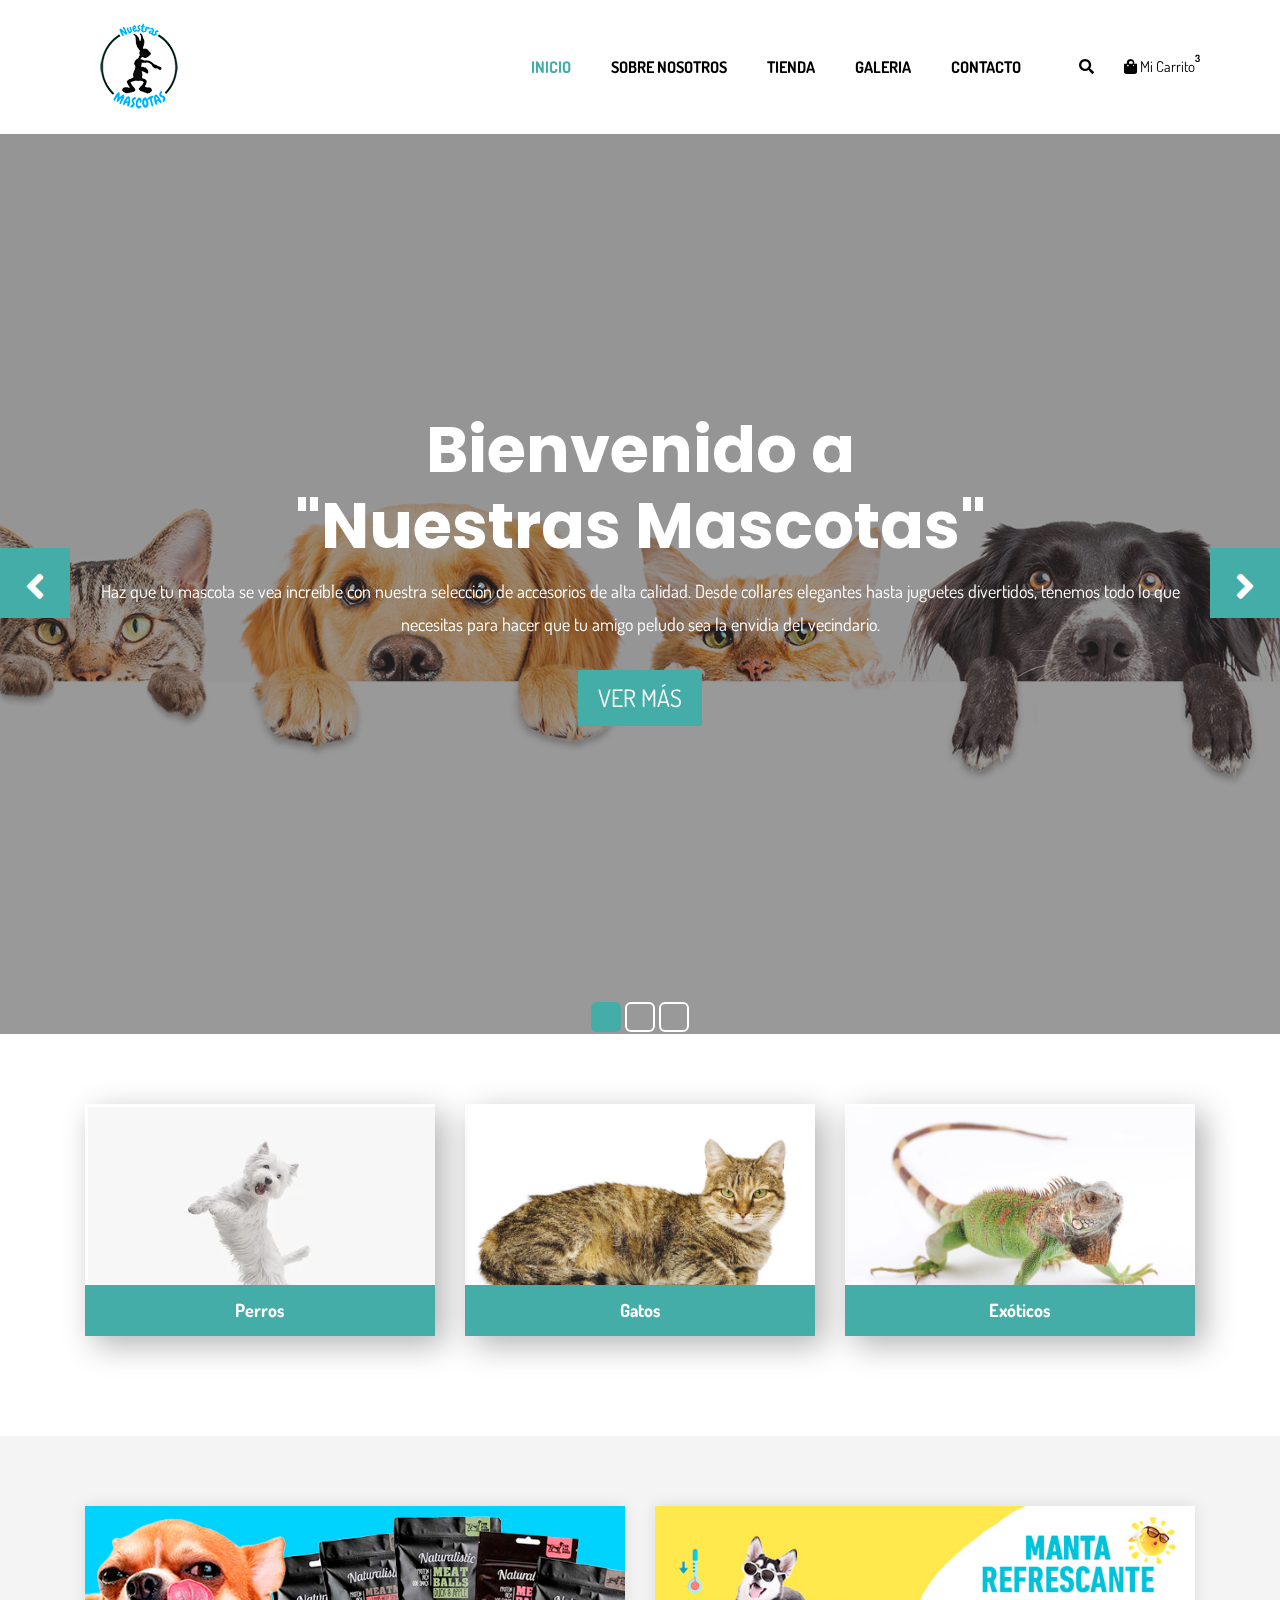
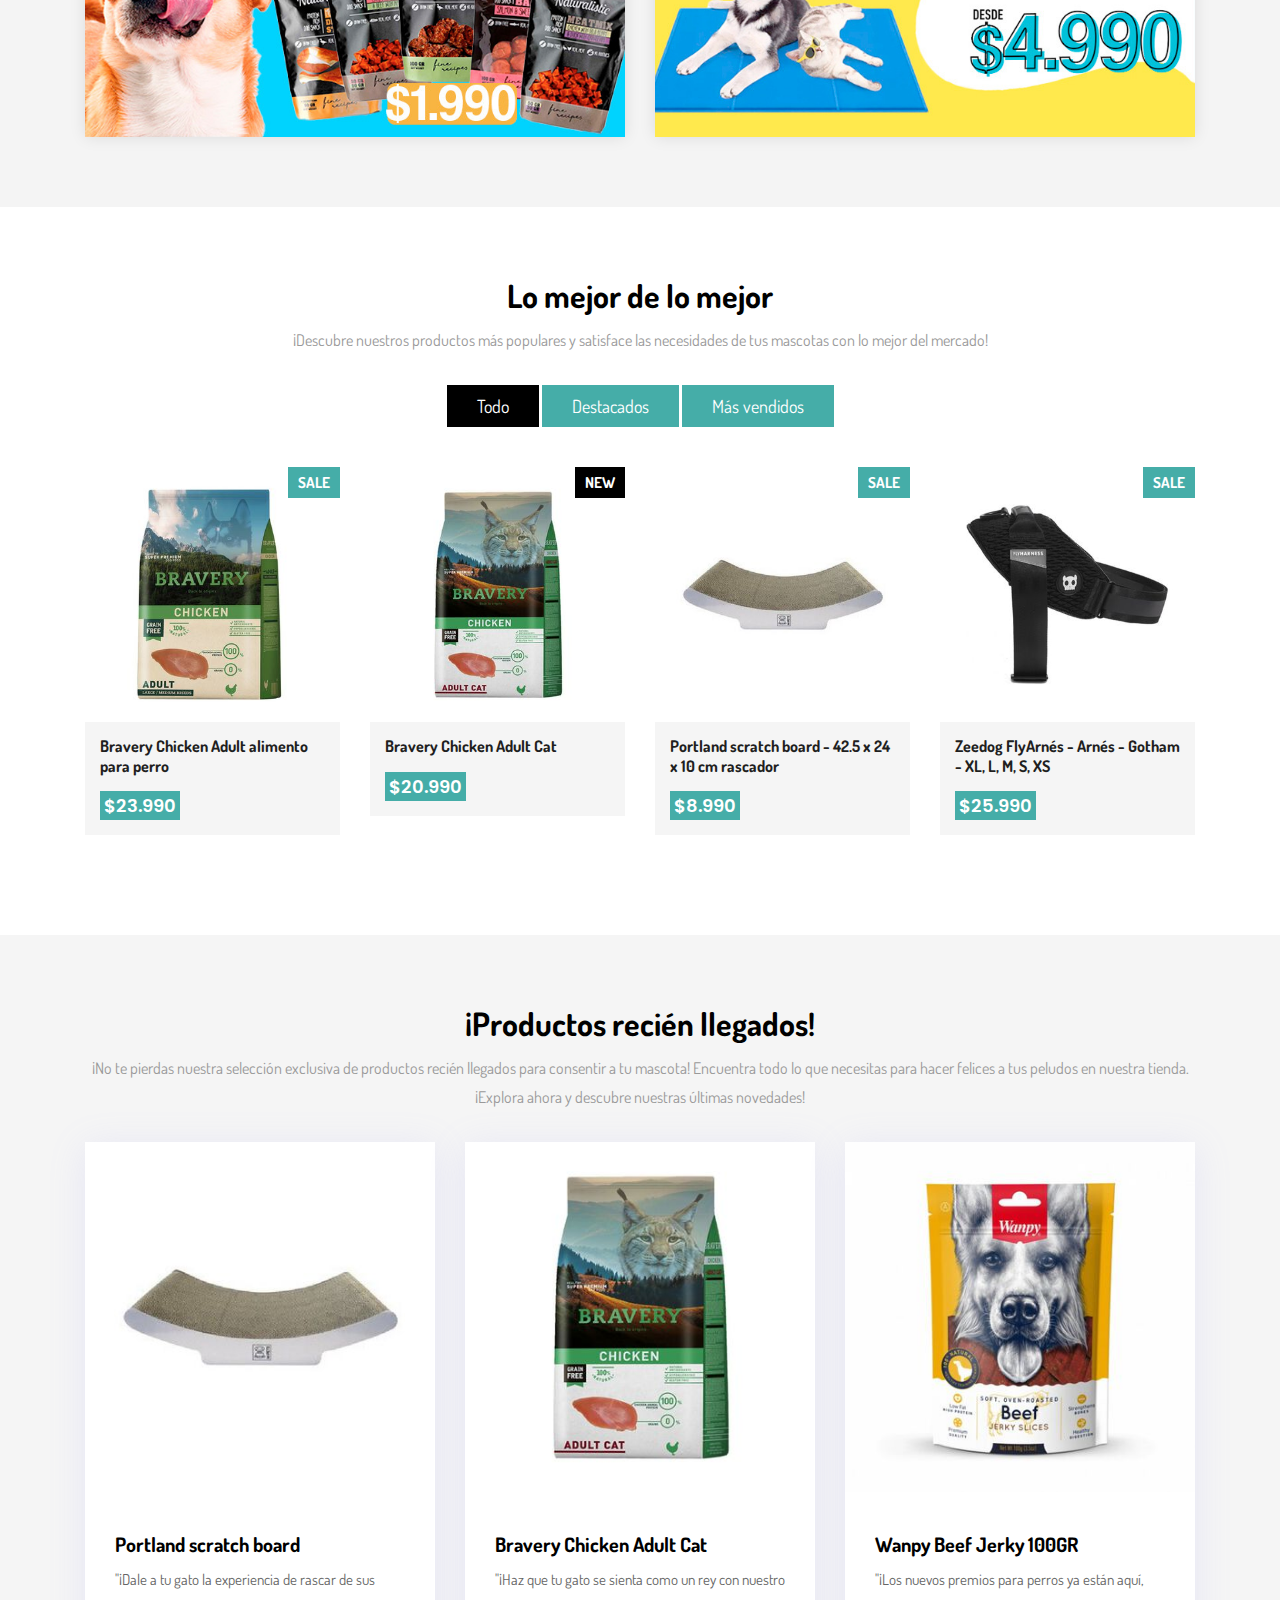
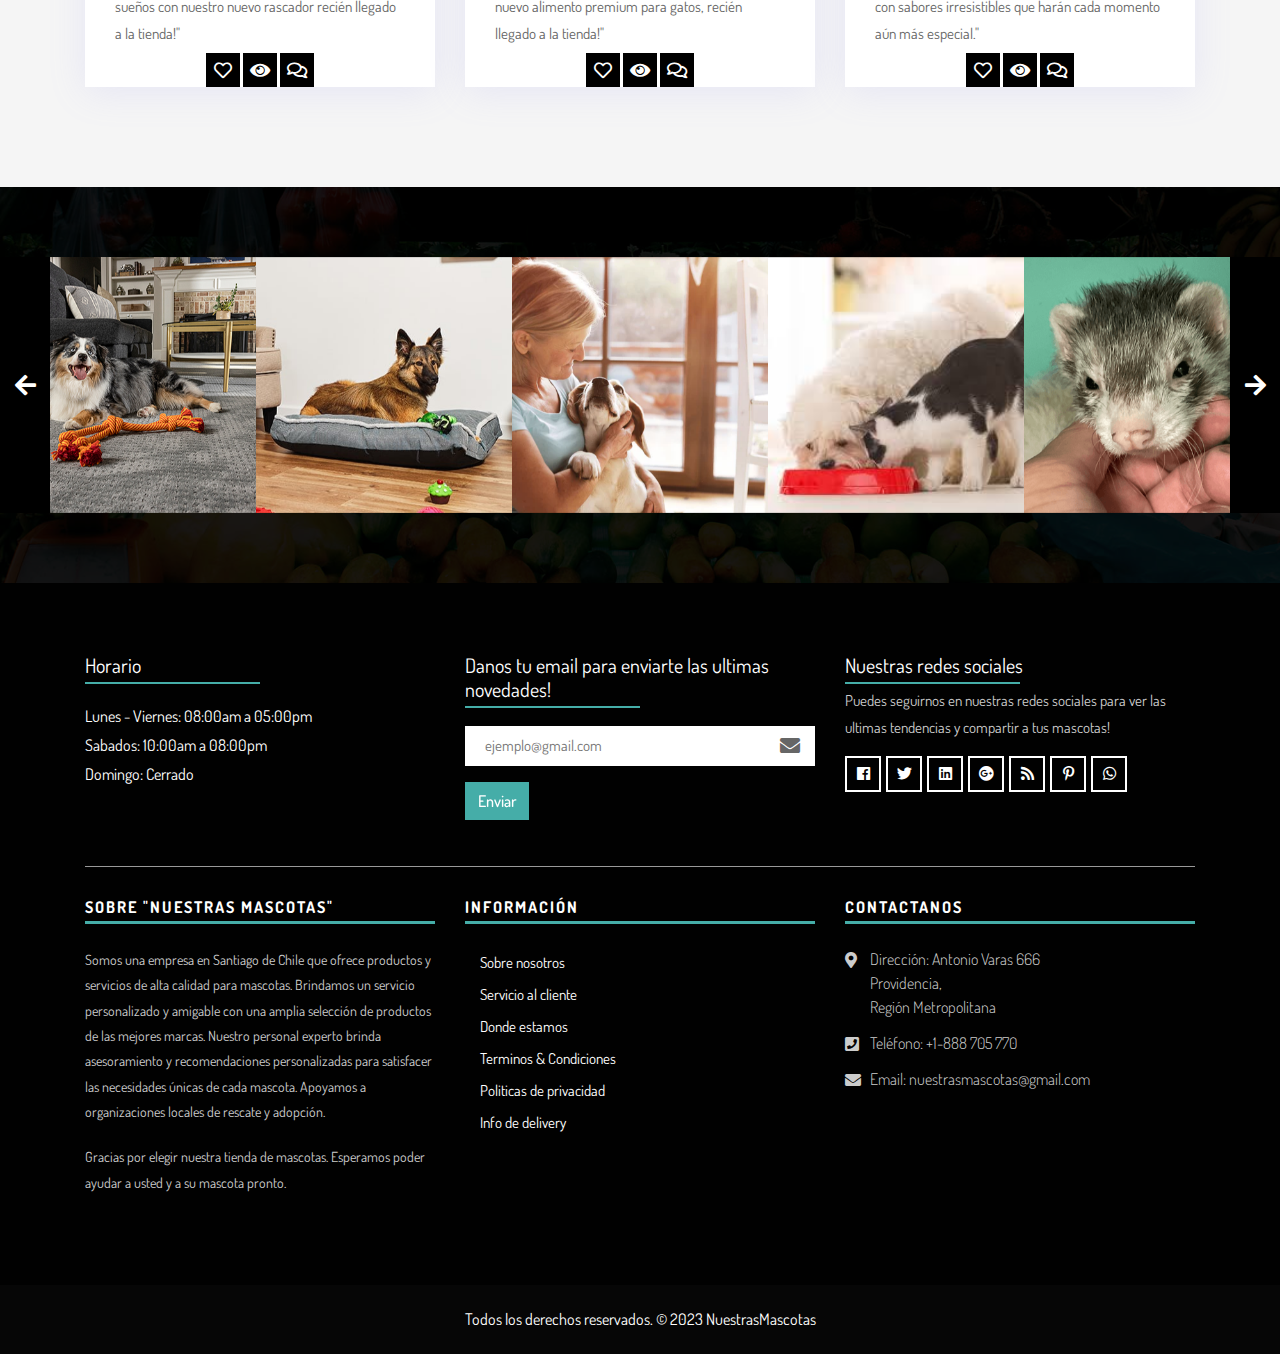
==== commit 2e572e2a: "Entrega prueba 1 con evidencias" ====
--- a/index.html
+++ b/index.html
@@ -122,9 +122,9 @@
                 <div class="collapse navbar-collapse" id="navbar-menu">
                     <ul class="nav navbar-nav ml-auto" data-in="fadeInDown" data-out="fadeOutUp">
                         <li class="nav-item active"><a class="nav-link" href="index.html">Inicio</a></li>
-                        <li class="nav-item"><a class="nav-link" href="about.html">About Us</a></li>
+                        <li class="nav-item"><a class="nav-link" href="about.html">Sobre nosotros</a></li>
                         <li class="dropdown">
-                            <a href="#" class="nav-link dropdown-toggle arrow" data-toggle="dropdown">Tienda</a>
+                            <a href="shop.html" class="nav-link dropdown-toggle" data-toggle="dropdown">Tienda</a>
                             <ul class="dropdown-menu">
 								<li><a href="shop.html">Catálogo</a></li>
 								<li><a href="shop-detail.html">Detalle de producto</a></li>
@@ -145,10 +145,10 @@
                     <ul>
                         <li class="search"><a href="#"><i class="fa fa-search"></i></a></li>
                         <li class="side-menu">
-							<a href="#">
+							<a href="cart.html">
 								<i class="fa fa-shopping-bag"></i>
 								<span class="badge">3</span>
-								<p>My Cart</p>
+								<p>Mi Carrito</p>
 							</a>
 						</li>
                     </ul>
@@ -162,22 +162,22 @@
                     <ul class="cart-list">
                         <li>
                             <a href="#" class="photo"><img src="images/img-pro-01.jpg" class="cart-thumb" alt="" /></a>
-                            <h6><a href="#">Delica omtantur </a></h6>
-                            <p>1x - <span class="price">$80.00</span></p>
+                            <h6><a href="#">Bravery Chicken Adult alimento para perro </a></h6>
+                            <p>1x - <span class="price">$23.990</span></p>
                         </li>
                         <li>
                             <a href="#" class="photo"><img src="images/img-pro-02.jpg" class="cart-thumb" alt="" /></a>
-                            <h6><a href="#">Omnes ocurreret</a></h6>
-                            <p>1x - <span class="price">$60.00</span></p>
+                            <h6><a href="#">Bravery Chicken Adult Cat alimento para gato</a></h6>
+                            <p>1x - <span class="price">$20.990</span></p>
                         </li>
                         <li>
                             <a href="#" class="photo"><img src="images/img-pro-03.jpg" class="cart-thumb" alt="" /></a>
-                            <h6><a href="#">Agam facilisis</a></h6>
-                            <p>1x - <span class="price">$40.00</span></p>
+                            <h6><a href="#">Portland scratch board - 42.5 x 24 x 10 cm rascador</a></h6>
+                            <p>1x - <span class="price">$8.990</span></p>
                         </li>
                         <li class="total">
-                            <a href="#" class="btn btn-default hvr-hover btn-cart">VIEW CART</a>
-                            <span class="float-right"><strong>Total</strong>: $180.00</span>
+                            <a href="cart.html" class="btn btn-default hvr-hover btn-cart">Ver Carrito</a>
+                            <span class="float-right"><strong>Total</strong>: $53.970</span>
                         </li>
                     </ul>
                 </li>
@@ -208,7 +208,7 @@
                 <div class="container">
                     <div class="row">
                         <div class="col-md-12">
-                            <h1 class="m-b-20"><strong>Bienvenido a  <br> "Nuestras Mascotas"</strong></h1>
+                            <h1  class="m-b-20"><strong>Bienvenido a  <br> "Nuestras Mascotas"</strong></h1>
                             <p class="m-b-40">Haz que tu mascota se vea increíble con nuestra selección de accesorios de alta calidad. Desde collares elegantes hasta juguetes divertidos, tenemos todo lo que necesitas para hacer que tu amigo peludo sea la envidia del vecindario.</p>
                             <p><a class="btn hvr-hover" href="#">Ver más</a></p>
                         </div>
@@ -254,19 +254,19 @@
                 <div class="col-lg-4 col-md-4 col-sm-12 col-xs-12">
                     <div class="shop-cat-box">
                         <img class="img-fluid" src="images/categories_img_01.jpg" alt="" />
-                        <a class="btn hvr-hover" href="#">Perros</a>
+                        <a class="btn hvr-hover" href="shop.html">Perros</a>
                     </div>
                 </div>
                 <div class="col-lg-4 col-md-4 col-sm-12 col-xs-12">
                     <div class="shop-cat-box">
                         <img class="img-fluid" src="images/categories_img_02.jpg" alt="" />
-                        <a class="btn hvr-hover" href="#">Gatos</a>
+                        <a class="btn hvr-hover" href="shop.html">Gatos</a>
                     </div>
                 </div>
                 <div class="col-lg-4 col-md-4 col-sm-12 col-xs-12">
                     <div class="shop-cat-box">
                         <img class="img-fluid" src="images/categories_img_03.jpg" alt="" />
-                        <a class="btn hvr-hover" href="#">Exóticos</a>
+                        <a class="btn hvr-hover" href="shop.html">Exóticos</a>
                     </div>
                 </div>
             </div>
@@ -298,7 +298,7 @@
                 <div class="col-lg-12">
                     <div class="title-all text-center">
                         <h1>Lo mejor de lo mejor</h1>
-                        <p>Lorem ipsum dolor sit amet, consectetur adipiscing elit. Sed sit amet lacus enim.</p>
+                        <p>¡Descubre nuestros productos más populares y satisface las necesidades de tus mascotas con lo mejor del mercado!</p>
                     </div>
                 </div>
             </div>
@@ -355,7 +355,7 @@
                             </div>
                         </div>
                         <div class="why-text">
-                            <h4>Bravery Chicken Adult Cat alimento para gato</h4>
+                            <h4>Bravery Chicken Adult Cat</h4>
                             <h5> $20.990</h5>
                         </div>
                     </div>
@@ -417,8 +417,8 @@
             <div class="row">
                 <div class="col-lg-12">
                     <div class="title-all text-center">
-                        <h1>Productos recién llegados!!</h1>
-                        <p>Lorem ipsum dolor sit amet, consectetur adipiscing elit. Sed sit amet lacus enim.</p>
+                        <h1>¡Productos recién llegados!</h1>
+                        <p>¡No te pierdas nuestra selección exclusiva de productos recién llegados para consentir a tu mascota! Encuentra todo lo que necesitas para hacer felices a tus peludos en nuestra tienda. ¡Explora ahora y descubre nuestras últimas novedades!</p>
                     </div>
                 </div>
             </div>
@@ -430,8 +430,8 @@
                         </div>
                         <div class="blog-content">
                             <div class="title-blog">
-                                <h3>Sofía Martínez García</h3>
-                                <p>"¡Este rascador para gatos es impresionante! Compré este producto para mi gato y no puedo estar más satisfecho. No solo le encanta rascar en él, sino que también le sirve como un espacio cómodo para relajarse y tomar una siesta. El material es de alta calidad y resistente, y el diseño es elegante y moderno. Además, aprecio que este rascador sea fácil de limpiar. ¡Recomiendo este rascador para cualquier dueño de gatos que quiera un producto duradero y atractivo para su mascota!".</p>
+                                <h3>Portland scratch board</h3>
+                                <p>"¡Dale a tu gato la experiencia de rascar de sus sueños con nuestro nuevo rascador recién llegado a la tienda!"</p>
                             </div>
                             <ul class="option-blog">
                                 <li><a href="#"><i class="far fa-heart"></i></a></li>
@@ -448,8 +448,8 @@
                         </div>
                         <div class="blog-content">
                             <div class="title-blog">
-                                <h3>Valentina González López</h3>
-                                <p>Estoy muy contento con los alimentos Bravery. Desde que empecé a alimentar a mi gato con este producto, he notado una gran diferencia en su salud y bienestar. Su pelaje es más suave y brillante, y parece tener más energía y vitalidad. Además, me encanta que este alimento esté hecho con ingredientes naturales y de alta calidad, lo que me da tranquilidad de que mi gato está comiendo lo mejor. Definitivamente recomendaría este producto a cualquier dueño de mascotas que quiera lo mejor para su gato.</p>
+                                <h3>Bravery Chicken Adult Cat</h3>
+                                <p>"¡Haz que tu gato se sienta como un rey con nuestro nuevo alimento premium para gatos, recién llegado a la tienda!"</p>
                             </div>
                             <ul class="option-blog">
                                 <li><a href="#"><i class="far fa-heart"></i></a></li>
@@ -466,8 +466,8 @@
                         </div>
                         <div class="blog-content">
                             <div class="title-blog">
-                                <h3>Alejandro Ramírez Castro</h3>
-                                <p>Los premios para perros Wanpy son excelentes. Mi perro se vuelve loco por ellos y siempre está dispuesto a hacer trucos o seguir órdenes para recibir uno de estos premios. Me encanta que estén hechos con ingredientes naturales y de alta calidad, por lo que puedo estar seguro de que mi perro está comiendo algo saludable y delicioso. Además, el tamaño y la textura de estos premios son perfectos para mi perro, lo que los hace ideales como recompensa durante el entrenamiento. Definitivamente recomendaría estos premios para perros a cualquier dueño de mascotas que quiera premiar a su amigo peludo con algo sabroso y nutritivo.</p>
+                                <h3>Wanpy Beef Jerky 100GR</h3>
+                                <p>"¡Los nuevos premios para perros ya están aquí, con sabores irresistibles que harán cada momento aún más especial."</p>
                             </div>
                             <ul class="option-blog">
                                 <li><a href="#"><i class="far fa-heart"></i></a></li>
@@ -592,7 +592,7 @@
 									<input class="" type="email" name="Email" placeholder="ejemplo@gmail.com" />
 									<i class="fa fa-envelope"></i>
 								</div>
-								<button class="btn hvr-hover" type="submit">Enviar</button>
+								<button style="background-color: #45ada8;" class="btn hvr-hover" type="submit">Enviar</button>
 							</form>
 						</div>
 					</div>
--- a/css/style.css
+++ b/css/style.css
@@ -151,7 +151,7 @@
      height: 32px;
      text-align: center;
      line-height: 5px;
-     background: #b0b435;
+     background: #45ada8;
      color: #ffffff;
      cursor: pointer;
      border: 0;
@@ -318,7 +318,7 @@
      color: #b0b435;
 }
  .attr-nav > ul > li > a:hover{
-     color: #b0b435;
+     color: #45ada8;
 }
  nav.navbar.bootsnav ul.nav > li > a{
      margin: 0px;
@@ -515,16 +515,16 @@
      padding-right: 30px;
 }
  nav.navbar.bootsnav ul.nav li.active > a{
-     color: #b0b435;
+     color: #45ada8;
 }
  nav.navbar.bootsnav ul.nav li.active > a:hover{
-     color: #b0b435;
+     color: #45ada8;
 }
  nav.navbar.bootsnav ul.nav li > a:hover{
-     color: #b0b435;
+     color: #45ada8;
 }
  nav.navbar.bootsnav ul.nav li.megamenu-fw > a:hover{
-     color: #b0b435;
+     color: #45ada8;
 }
  @media (min-width: 1024px) {
      nav.navbar.navbar-inverse ul.nav .dropdown-menu{
@@ -626,7 +626,7 @@
      font-weight: 700;
 }
  .cart-list h6 a:hover{
-     color: #b0b435;
+     color: #45ada8;
 }
  ul.cart-list p .price{
      font-weight: normal;
@@ -646,7 +646,7 @@
      transform: perspective(1px) translateZ(0);
      box-shadow: 0 0 1px rgba(0, 0, 0, 0);
      position: relative;
-     background: #b0b435;
+     background: #45ada8;
      -webkit-transition-property: color;
      transition-property: color;
      -webkit-transition-duration: 0.3s;
@@ -742,7 +742,7 @@
      height: 100vh;
 }
  .slides-navigation a {
-     background: #b0b435;
+     background: #45ada8;
      position: absolute;
      height: 70px;
      width: 70px;
@@ -798,8 +798,8 @@
 	 border-radius: 6px;
 }
  .slides-pagination a.current{
-     background: #b0b435;
-     border: 2px solid #b0b435;
+     background: #45ada8;
+     border: 2px solid #45ada8;
 }
  .cover-slides p a{
      font-size: 24px;
@@ -900,7 +900,7 @@
      display: inline-block;
 }
  .filter-button-group button{
-     background: #b0b435;
+     background: #45ada8;
      color: #ffffff;
      border: none;
      cursor: pointer;
@@ -933,7 +933,7 @@
      z-index:8;
 }
  .type-lb .sale{
-     background: #b0b435;
+     background: #45ada8;
      color: #ffffff;
      padding: 2px 10px;
      font-weight: 700;
@@ -960,7 +960,7 @@
      font-family: 'Poppins', sans-serif;
      padding: 4px;
 	 display: inline-block;
-	 background: #b0b435;
+	 background: #45ada8;
 	 color: #ffffff;
      font-weight: 600;
 }
@@ -979,7 +979,7 @@
 	 right: 0;
 }
  .mask-icon ul li{
-     background: #b0b435;
+     background: #45ada8;
 }
  .mask-icon ul li a{
      color: #ffffff;
@@ -987,7 +987,7 @@
      display: block;
 }
  .mask-icon a.cart{
-     background: #b0b435;
+     background: #45ada8;
      position: absolute;
      bottom: 0;
      left: 0px;
@@ -1141,7 +1141,7 @@
      line-height: 34px;
 }
  .option-blog li a:hover{
-     background: #b0b435;
+     background: #45ada8;
      color: #ffffff;
 }
  .tooltip-inner {
@@ -1229,7 +1229,7 @@
      transition: all 0.3s ease;
 }
  .main-instagram.owl-carousel .owl-nav button.owl-next:hover, .main-instagram.owl-carousel .owl-nav button.owl-prev:hover{
-     background: #b0b435;
+     background: #45ada8;
 }
  .ins-inner-box{
      position: relative;
@@ -1284,7 +1284,7 @@
 	font-size: 20px;
 }
 .footer-top-box h3::before {
-    border-bottom: 2px solid #b0b435;
+    border-bottom: 2px solid #45ada8;
     content: "";
     height: 3px;
     width: 50%;
@@ -1366,7 +1366,7 @@
      font-weight: 700;
 }
  .footer-widget h4::before {
-     border-bottom: 3px solid #b0b435;
+     border-bottom: 3px solid #45ada8;
      content: "";
      height: 3px;
      width: 100%;
@@ -1393,7 +1393,7 @@
      font-weight: 700;
 }
  .footer-link h4::before {
-     border-bottom: 3px solid #b0b435;
+     border-bottom: 3px solid #45ada8;
      content: "";
      height: 3px;
      width: 100%;
@@ -1448,7 +1448,7 @@
      font-weight: 700;
 }
  .footer-link-contact h4::before {
-     border-bottom: 3px solid #b0b435;
+     border-bottom: 3px solid #45ada8;
      content: "";
      height: 3px;
      width: 100%;
@@ -1529,13 +1529,17 @@
      color: #ffffff;
 	 float: left;
      padding: 10px 0px;
+     
+     
 }
  .all-title-box .breadcrumb{
-     background: #b0b435;
+     border: solid black;
+     background: #45ada8;
      margin: 0px;
      display: inline-block;
      border-radius: 0px;
 	 float: right;
+     
 }
  .all-title-box .breadcrumb li{
      display: inline-block;
@@ -1602,7 +1606,7 @@
      width: 100%;
      height: 0;
      border-radius: 0px;
-     background: #b0b435;
+     background: #45ada8;
      position: absolute;
      top: 0;
      left: 0;
@@ -1705,14 +1709,14 @@
 }
  .our-team .social li a:hover{
      width: 35px;
-     background: #b0b435;
+     background: #45ada8;
      transition-delay: 0s;
 }
  .our-team .icon{
      width: 35px;
      height: 35px;
      line-height: 35px;
-     background: #b0b435;
+     background: #45ada8;
      text-align: center;
      color: #fff;
      position: absolute;
@@ -1790,7 +1794,7 @@
      height: 100%;
 }
  .search-product button:hover{
-     background: #b0b435;
+     background: #45ada8;
 }
  .filter-sidebar-left{
      margin-bottom: 20px;
@@ -1853,7 +1857,7 @@
      margin-bottom: 20px;
 }
  #slider-range .ui-slider-handle {
-     background-color: #b0b435;
+     background-color: #45ada8;
      border: 2px solid #fff;
      border-radius: 50%;
      cursor: pointer;
@@ -1864,7 +1868,7 @@
      box-shadow: 0px 0px 6.65px 0.35px rgba(0,0,0,0.15);
 }
  #slider-range .ui-slider-range {
-     background-color: #b0b435;
+     background-color: #45ada8;
      border-radius: 0;
 }
  #slider-range {
@@ -1940,7 +1944,7 @@
      color: #ffffff;
 }
  .toolbar-sorter-right .btn-light:hover{
-     background: #b0b435;
+     background: #45ada8;
      border-radius: 0px;
      border: none;
 }
@@ -1976,7 +1980,7 @@
      padding: 4px 12px;
 }
  .product-item-filter li .nav-link.active {
-     background: #b0b435;
+     background: #45ada8;
      border: none;
      color: #ffffff;
 }
@@ -2038,7 +2042,7 @@
      padding: 70px 0px;
 }
  .table-main table thead{
-     background: #b0b435;
+     background: #45ada8;
      color: #ffffff;
 }
  .table-main .table thead th{
@@ -2086,7 +2090,7 @@
      padding: 0px 20px;
 }
  .coupon-box .input-group .input-group-append .btn-theme:hover {
-     background: #b0b435;
+     background: #45ada8;
 }
  .update-box input[type="submit"]{
      background: #000000;
@@ -2112,7 +2116,7 @@
      width: inherit;
 }
  .update-box input[type="submit"]:hover{
-     background: #b0b435;
+     background: #45ada8;
 }
  .order-box h3{
      font-size: 16px;
@@ -2129,7 +2133,7 @@
 }
  .gr-total h5 {
      font-weight: 700;
-     color: #b0b435;
+     color: #45ada8;
      font-size: 18px;
      margin: 0px;
      padding: 0px;
@@ -2170,7 +2174,7 @@
      font-size: 14px;
 }
  .needs-validation .form-control:focus {
-     border: 1px solid #b0b435 !important;
+     border: 1px solid #45ada8 !important;
 }
  .review-form-box .form-control{
      min-height: 40px;
@@ -2180,11 +2184,11 @@
      font-size: 14px;
 }
  .custom-checkbox .custom-control-input:checked ~ .custom-control-label::before {
-     background-color: #b0b435;
+     background-color: #45ada8;
      box-shadow: none;
 }
  .custom-radio .custom-control-input:checked ~ .custom-control-label::before {
-     background-color: #b0b435;
+     background-color: #45ada8;
      box-shadow: none;
 }
  .new-account-login h5 {
@@ -2239,7 +2243,7 @@
      color: #000000;
 }
  .my-account-page a:hover{
-     color: #b0b435;
+     color: #45ada8;
 }
  .service-icon i{
      font-size: 34px;
@@ -2247,9 +2251,15 @@
  .my-account-page a:hover i{
 }
  .service-desc p{
+    border: solid #45ada8;
+     background-color: #9de0ad;
      font-size: 16px;
+     border-top: 0px;
 }
  .service-desc h4{
+     border: solid #45ada8;
+     border-bottom: 0px;
+     background-color: #9de0ad;
      text-decoration: underline;
      font-size: 18px;
      font-weight: 700;
@@ -2315,10 +2325,10 @@
     }
      40% {
          opacity: 0.5;
-         box-shadow: 0 0 0 2px rgba(0, 53, 68, 0.1), 0 0 10px 10px #b0b435, 0 0 0 10px rgba(0, 53, 68, 0.5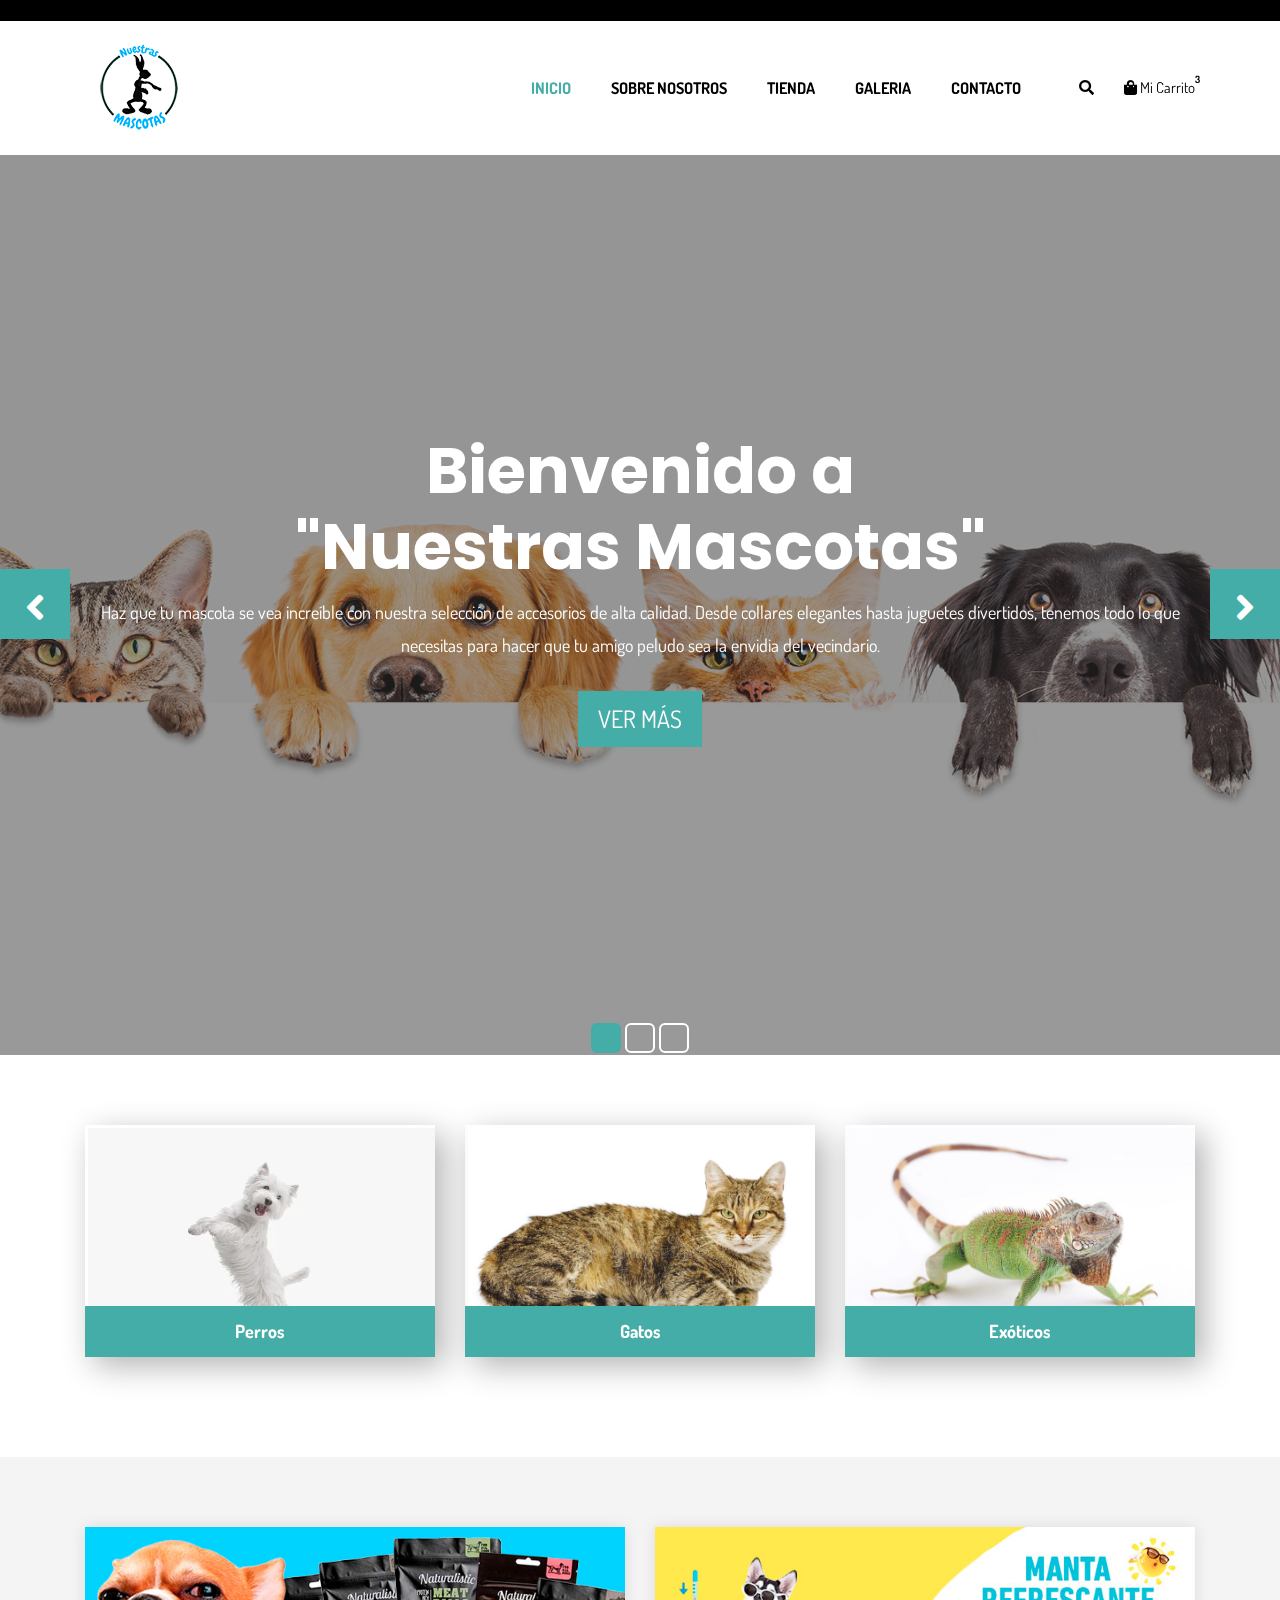
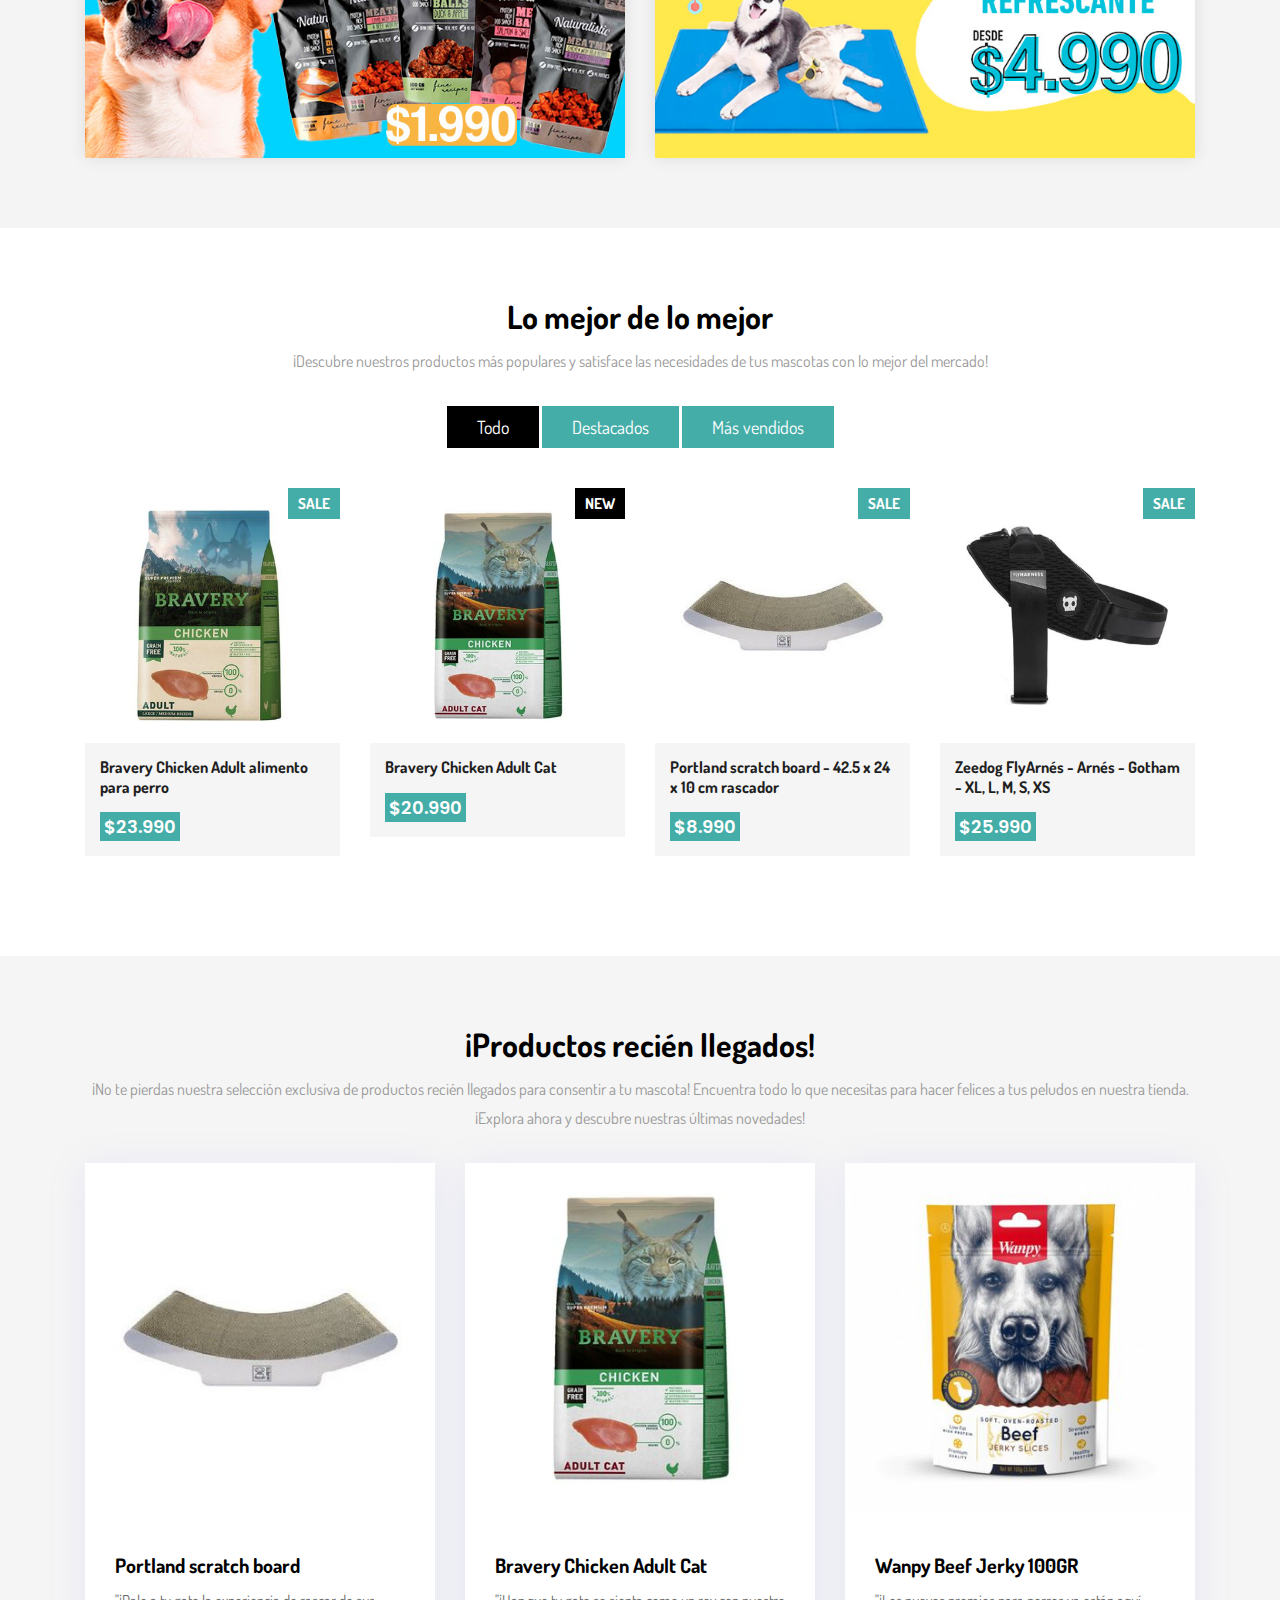
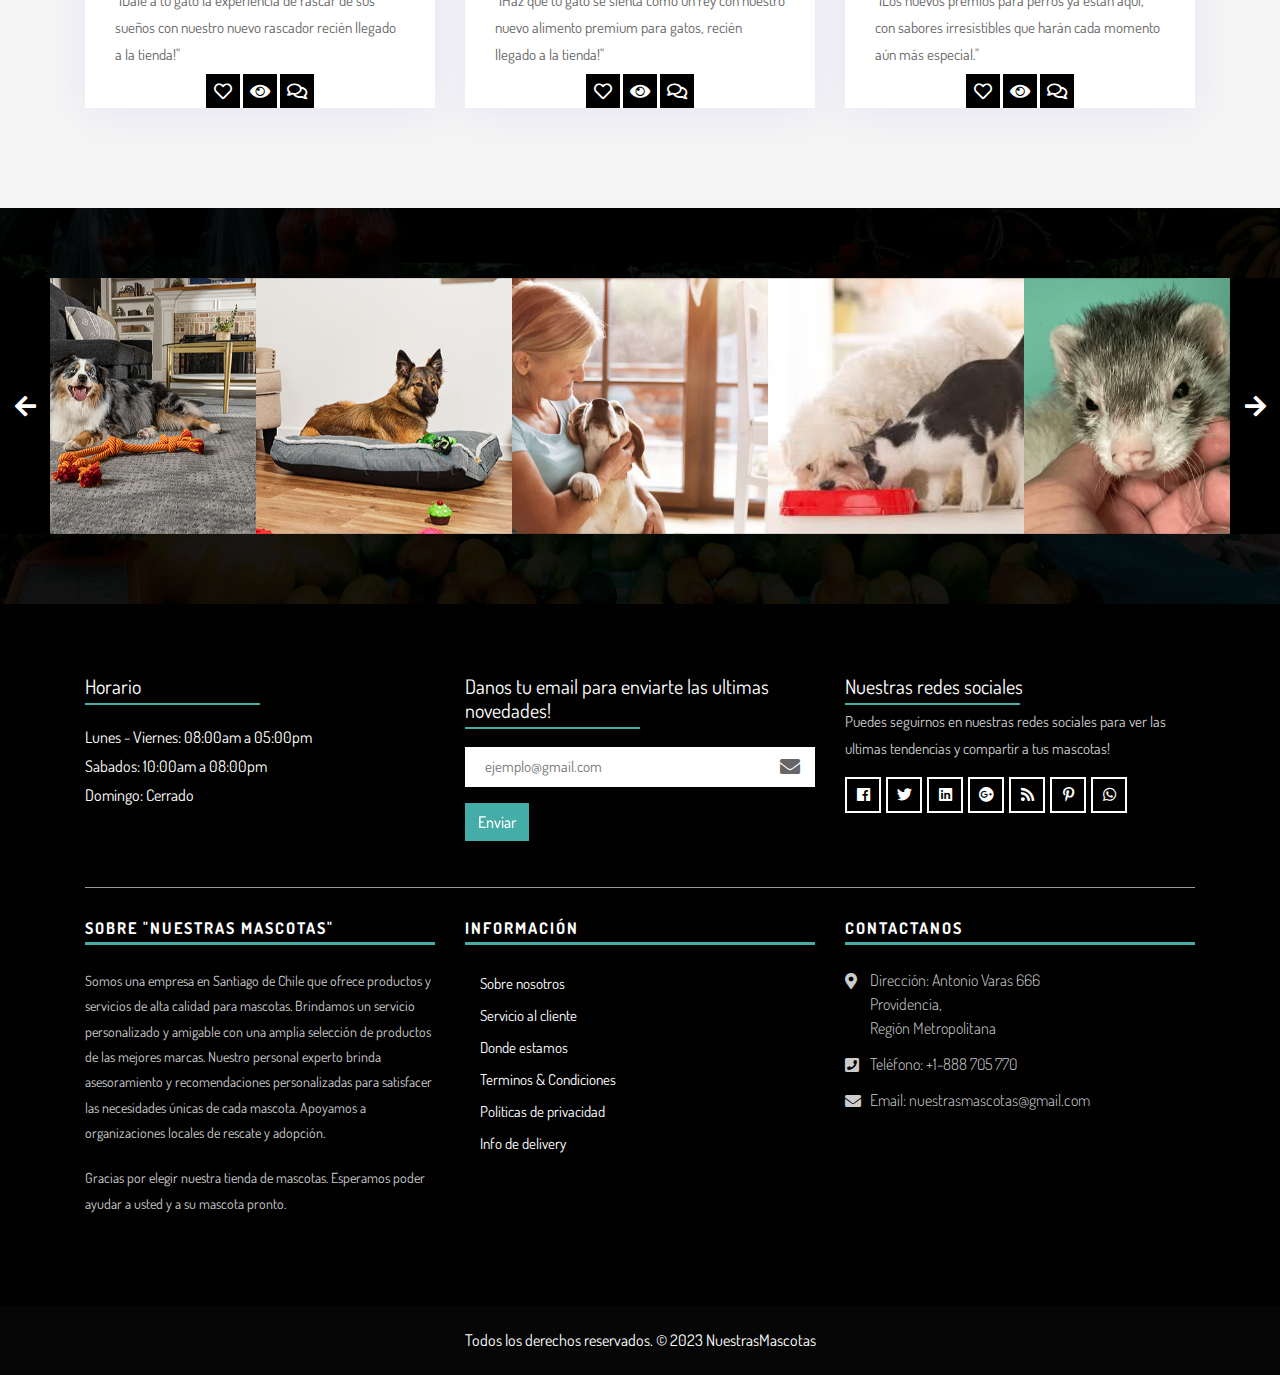
==== commit e2f9f83f: "Version con Api" ====
--- a/index.html
+++ b/index.html
@@ -27,7 +27,7 @@
     <link rel="stylesheet" href="css/responsive.css">
     <!-- Custom CSS -->
     <link rel="stylesheet" href="css/custom.css">
-
+    <script text="text/javascript" src="js/api.js"></script>
     <!--[if lt IE 9]>
       <script src="https://oss.maxcdn.com/libs/html5shiv/3.7.0/html5shiv.js"></script>
       <script src="https://oss.maxcdn.com/libs/respond.js/1.4.2/respond.min.js"></script>
@@ -35,73 +35,31 @@
 
 </head>
 
-<body>
+<body onload="getDatos()">
     <!-- Start Main Top -->
-    <!--
-    <div class="main-top">
+    
+    <div class="main-top" >
         <div class="container-fluid">
-            <div class="row">
-                <div class="col-lg-6 col-md-6 col-sm-12 col-xs-12">
-					<div class="custom-select-box">
-                        <select id="basic" class="selectpicker show-tick form-control" data-placeholder="$ USD">
-							<option>¥ JPY</option>
-							<option>$ USD</option>
-							<option>€ EUR</option>
-						</select>
-                    </div>
-                    <div class="right-phone-box">
-                        <p>Call US :- <a href="#"> +11 900 800 100</a></p>
-                    </div>
-                    <div class="our-link">
-                        <ul>
-                            <li><a href="#"><i class="fa fa-user s_color"></i> My Account</a></li>
-                            <li><a href="#"><i class="fas fa-location-arrow"></i> Our location</a></li>
-                            <li><a href="#"><i class="fas fa-headset"></i> Contact Us</a></li>
-                        </ul>
-                    </div>
-                </div>
-                <div class="col-lg-6 col-md-6 col-sm-12 col-xs-12">
-					<div class="login-box">
+            <div class="row" >
+                <!-- USO DE API -->
+                <!-- (2).- Aqui trae los datos solicitados -->
+                <div id="test" style="color: aliceblue; padding-left: 30%;"></div>
+
+                <div class="col-lg-6 col-md-6 col-sm-12 col-xs-12" >
+					<!-- <div class="login-box" >
 						<select id="basic" class="selectpicker show-tick form-control" data-placeholder="Sign In">
 							<option>Register Here</option>
 							<option>Sign In</option>
 						</select>
-					</div>
+					</div> -->
                     <div class="text-slid-box">
-                        <div id="offer-box" class="carouselTicker">
-                            <ul class="offer-box">
-                                <li>
-                                    <i class="fab fa-opencart"></i> 20% off Entire Purchase Promo code: offT80
-                                </li>
-                                <li>
-                                    <i class="fab fa-opencart"></i> 50% - 80% off on Vegetables
-                                </li>
-                                <li>
-                                    <i class="fab fa-opencart"></i> Off 10%! Shop Vegetables
-                                </li>
-                                <li>
-                                    <i class="fab fa-opencart"></i> Off 50%! Shop Now
-                                </li>
-                                <li>
-                                    <i class="fab fa-opencart"></i> Off 10%! Shop Vegetables
-                                </li>
-                                <li>
-                                    <i class="fab fa-opencart"></i> 50% - 80% off on Vegetables
-                                </li>
-                                <li>
-                                    <i class="fab fa-opencart"></i> 20% off Entire Purchase Promo code: offT30
-                                </li>
-                                <li>
-                                    <i class="fab fa-opencart"></i> Off 50%! Shop Now 
-                                </li>
-                            </ul>
-                        </div>
-                    </div>
-                </div>
-            </div>
-        </div>
-    </div>
-    -->
+                        
+                    </div>
+                </div>
+            </div>
+        </div>
+    </div>
+    
     <!-- End Main Top -->
 
     <!-- Start Main Top -->
@@ -490,7 +448,7 @@
                 <div class="ins-inner-box">
                     <img src="images/instagram-img-01.jpg" alt="" />
                     <div class="hov-in">
-                        <a href="#"><i class="fab fa-instagram"></i></a>
+                        <a href="https://www.instagram.com/mascotas.nuestras2023/"><i class="fab fa-instagram"></i></a>
                     </div>
                 </div>
             </div>
@@ -498,7 +456,7 @@
                 <div class="ins-inner-box">
                     <img src="images/instagram-img-02.jpg" alt="" />
                     <div class="hov-in">
-                        <a href="#"><i class="fab fa-instagram"></i></a>
+                        <a href="https://www.instagram.com/mascotas.nuestras2023/"><i class="fab fa-instagram"></i></a>
                     </div>
                 </div>
             </div>
@@ -506,7 +464,7 @@
                 <div class="ins-inner-box">
                     <img src="images/instagram-img-03.jpg" alt="" />
                     <div class="hov-in">
-                        <a href="#"><i class="fab fa-instagram"></i></a>
+                        <a href="https://www.instagram.com/mascotas.nuestras2023/"><i class="fab fa-instagram"></i></a>
                     </div>
                 </div>
             </div>
@@ -514,7 +472,7 @@
                 <div class="ins-inner-box">
                     <img src="images/instagram-img-04.jpg" alt="" />
                     <div class="hov-in">
-                        <a href="#"><i class="fab fa-instagram"></i></a>
+                        <a href="https://www.instagram.com/mascotas.nuestras2023/"><i class="fab fa-instagram"></i></a>
                     </div>
                 </div>
             </div>
@@ -522,7 +480,7 @@
                 <div class="ins-inner-box">
                     <img src="images/instagram-img-05.jpg" alt="" />
                     <div class="hov-in">
-                        <a href="#"><i class="fab fa-instagram"></i></a>
+                        <a href="https://www.instagram.com/mascotas.nuestras2023/"><i class="fab fa-instagram"></i></a>
                     </div>
                 </div>
             </div>
@@ -530,7 +488,7 @@
                 <div class="ins-inner-box">
                     <img src="images/instagram-img-06.jpg" alt="" />
                     <div class="hov-in">
-                        <a href="#"><i class="fab fa-instagram"></i></a>
+                        <a href="https://www.instagram.com/mascotas.nuestras2023/"><i class="fab fa-instagram"></i></a>
                     </div>
                 </div>
             </div>
@@ -538,7 +496,7 @@
                 <div class="ins-inner-box">
                     <img src="images/instagram-img-07.jpg" alt="" />
                     <div class="hov-in">
-                        <a href="#"><i class="fab fa-instagram"></i></a>
+                        <a href="https://www.instagram.com/mascotas.nuestras2023/"><i class="fab fa-instagram"></i></a>
                     </div>
                 </div>
             </div>
@@ -546,7 +504,7 @@
                 <div class="ins-inner-box">
                     <img src="images/instagram-img-08.jpg" alt="" />
                     <div class="hov-in">
-                        <a href="#"><i class="fab fa-instagram"></i></a>
+                        <a href="https://www.instagram.com/mascotas.nuestras2023/"><i class="fab fa-instagram"></i></a>
                     </div>
                 </div>
             </div>
@@ -554,7 +512,7 @@
                 <div class="ins-inner-box">
                     <img src="images/instagram-img-09.jpg" alt="" />
                     <div class="hov-in">
-                        <a href="#"><i class="fab fa-instagram"></i></a>
+                        <a href="https://www.instagram.com/mascotas.nuestras2023/"><i class="fab fa-instagram"></i></a>
                     </div>
                 </div>
             </div>
@@ -562,7 +520,7 @@
                 <div class="ins-inner-box">
                     <img src="images/instagram-img-05.jpg" alt="" />
                     <div class="hov-in">
-                        <a href="#"><i class="fab fa-instagram"></i></a>
+                        <a href="https://www.instagram.com/mascotas.nuestras2023/"><i class="fab fa-instagram"></i></a>
                     </div>
                 </div>
             </div>
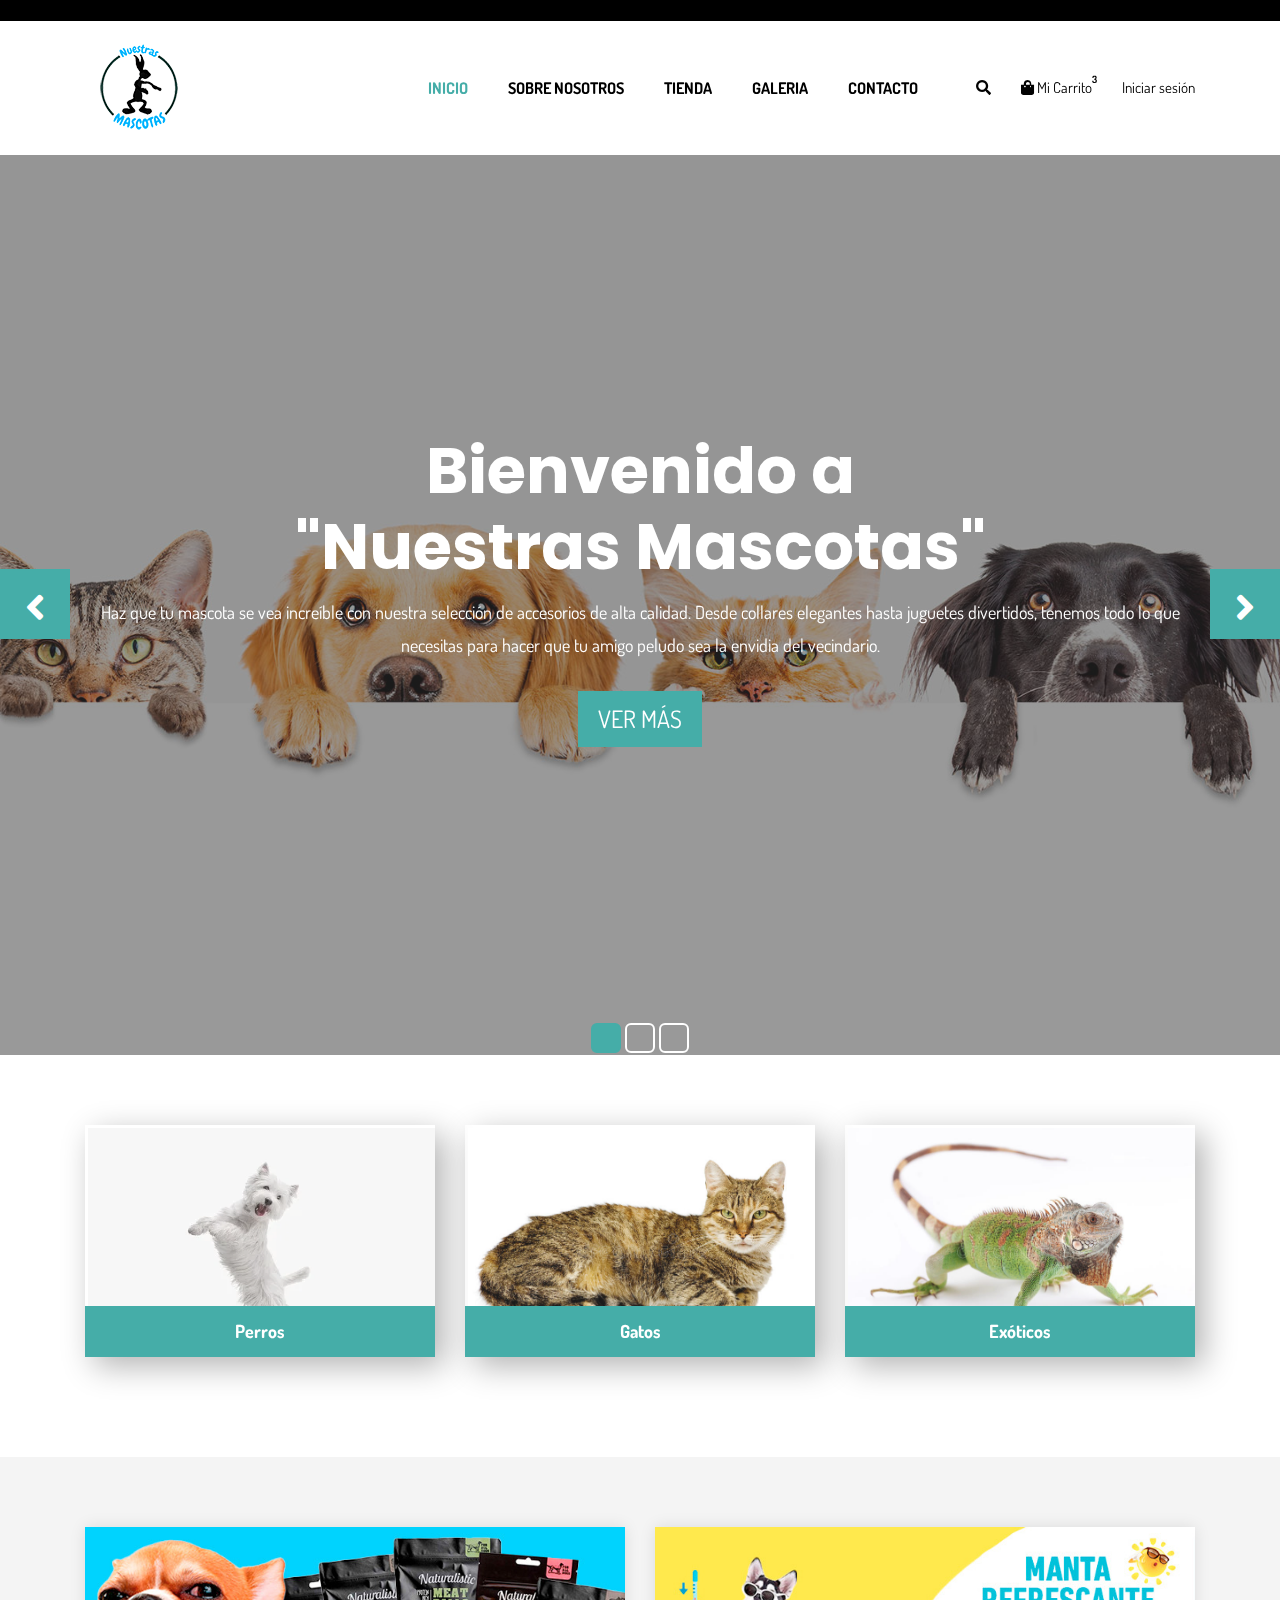
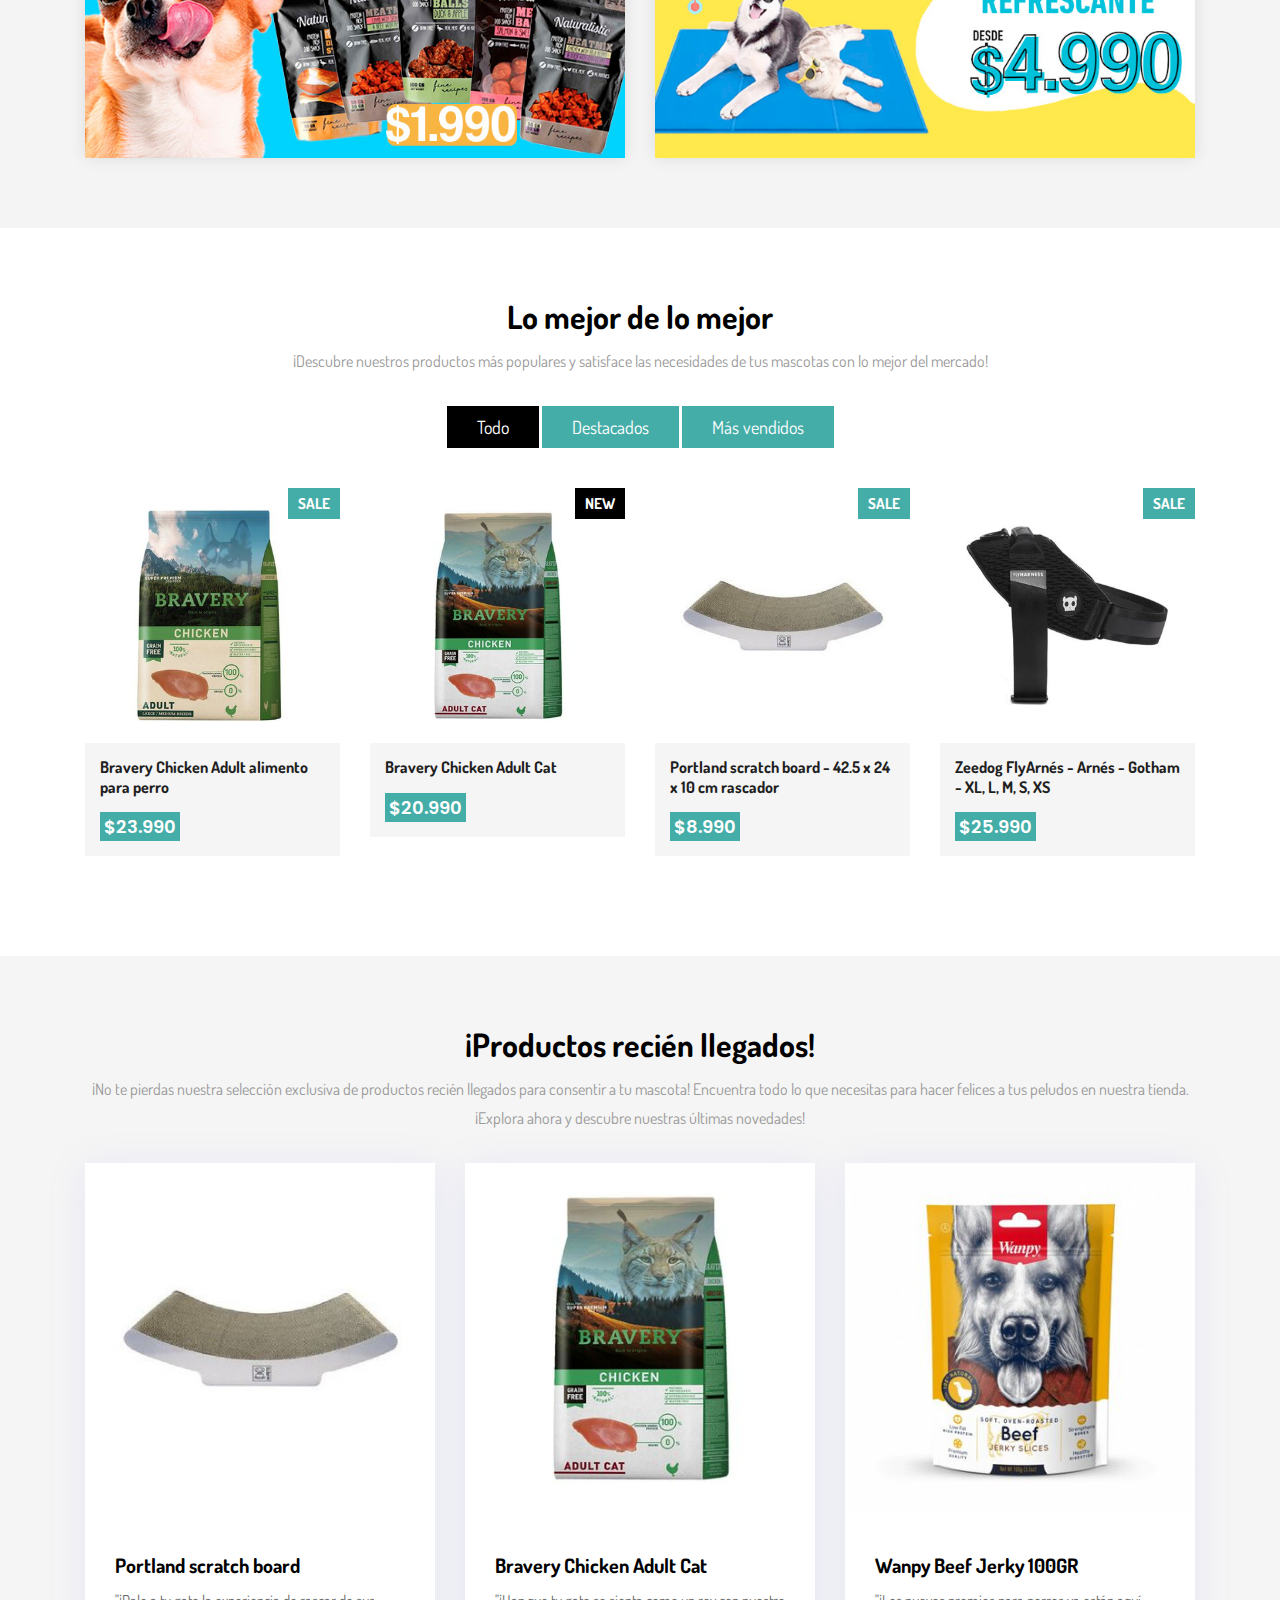
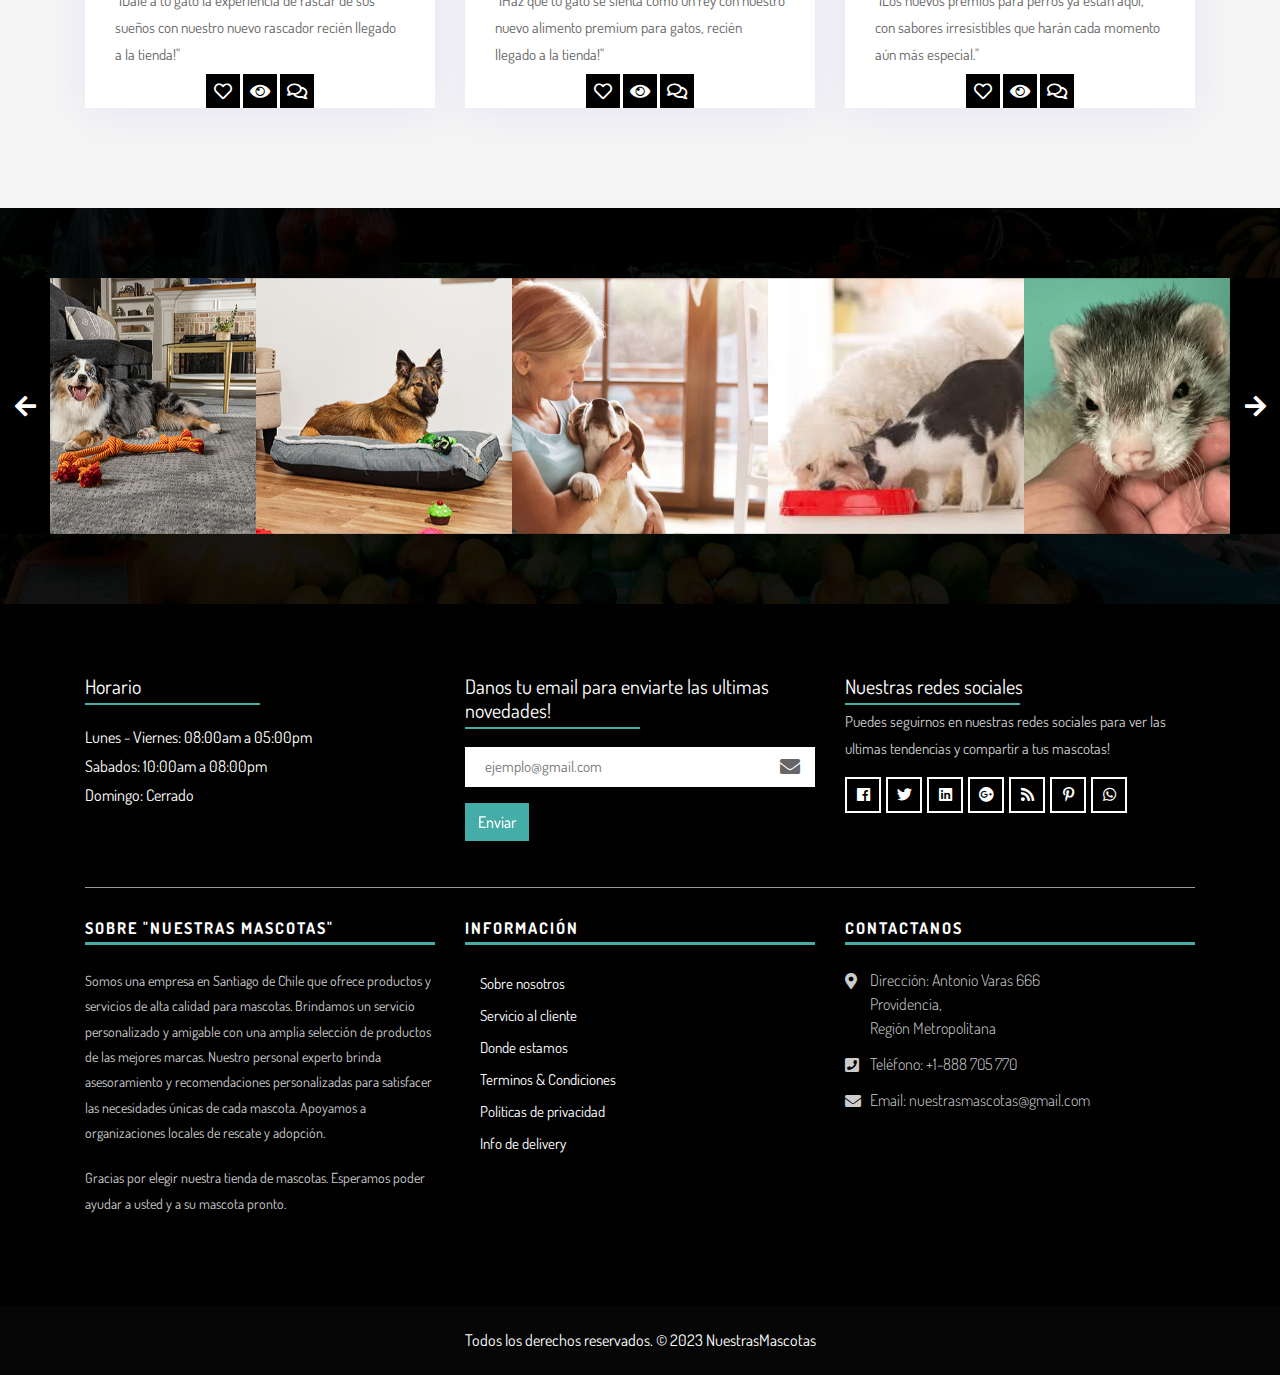
==== commit b10d6c3c: "cambios log" ====
--- a/index.html
+++ b/index.html
@@ -108,6 +108,7 @@
 								<span class="badge">3</span>
 								<p>Mi Carrito</p>
 							</a>
+                            <li class="nav-item"><a class="nav-link" href="Login.html">Iniciar sesión</a></li><li class="nav-item"></li>
 						</li>
                     </ul>
                 </div>
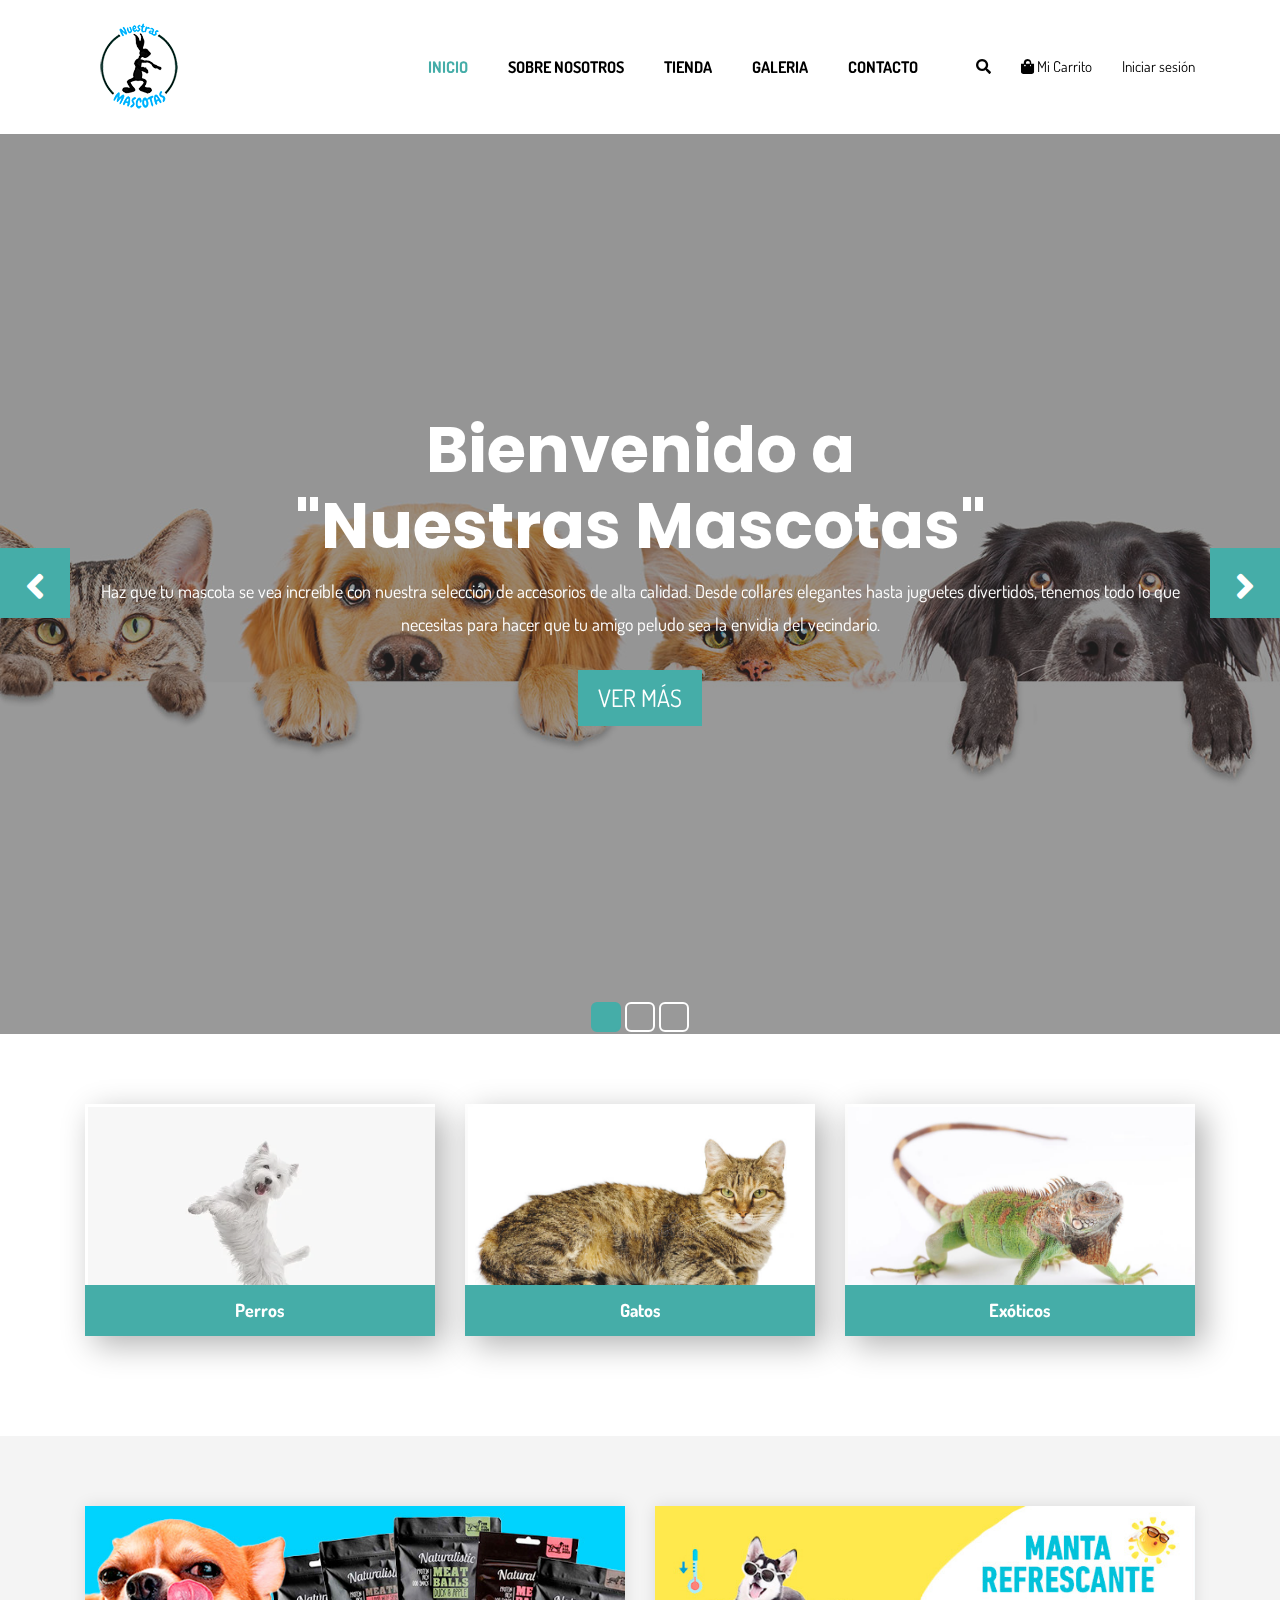
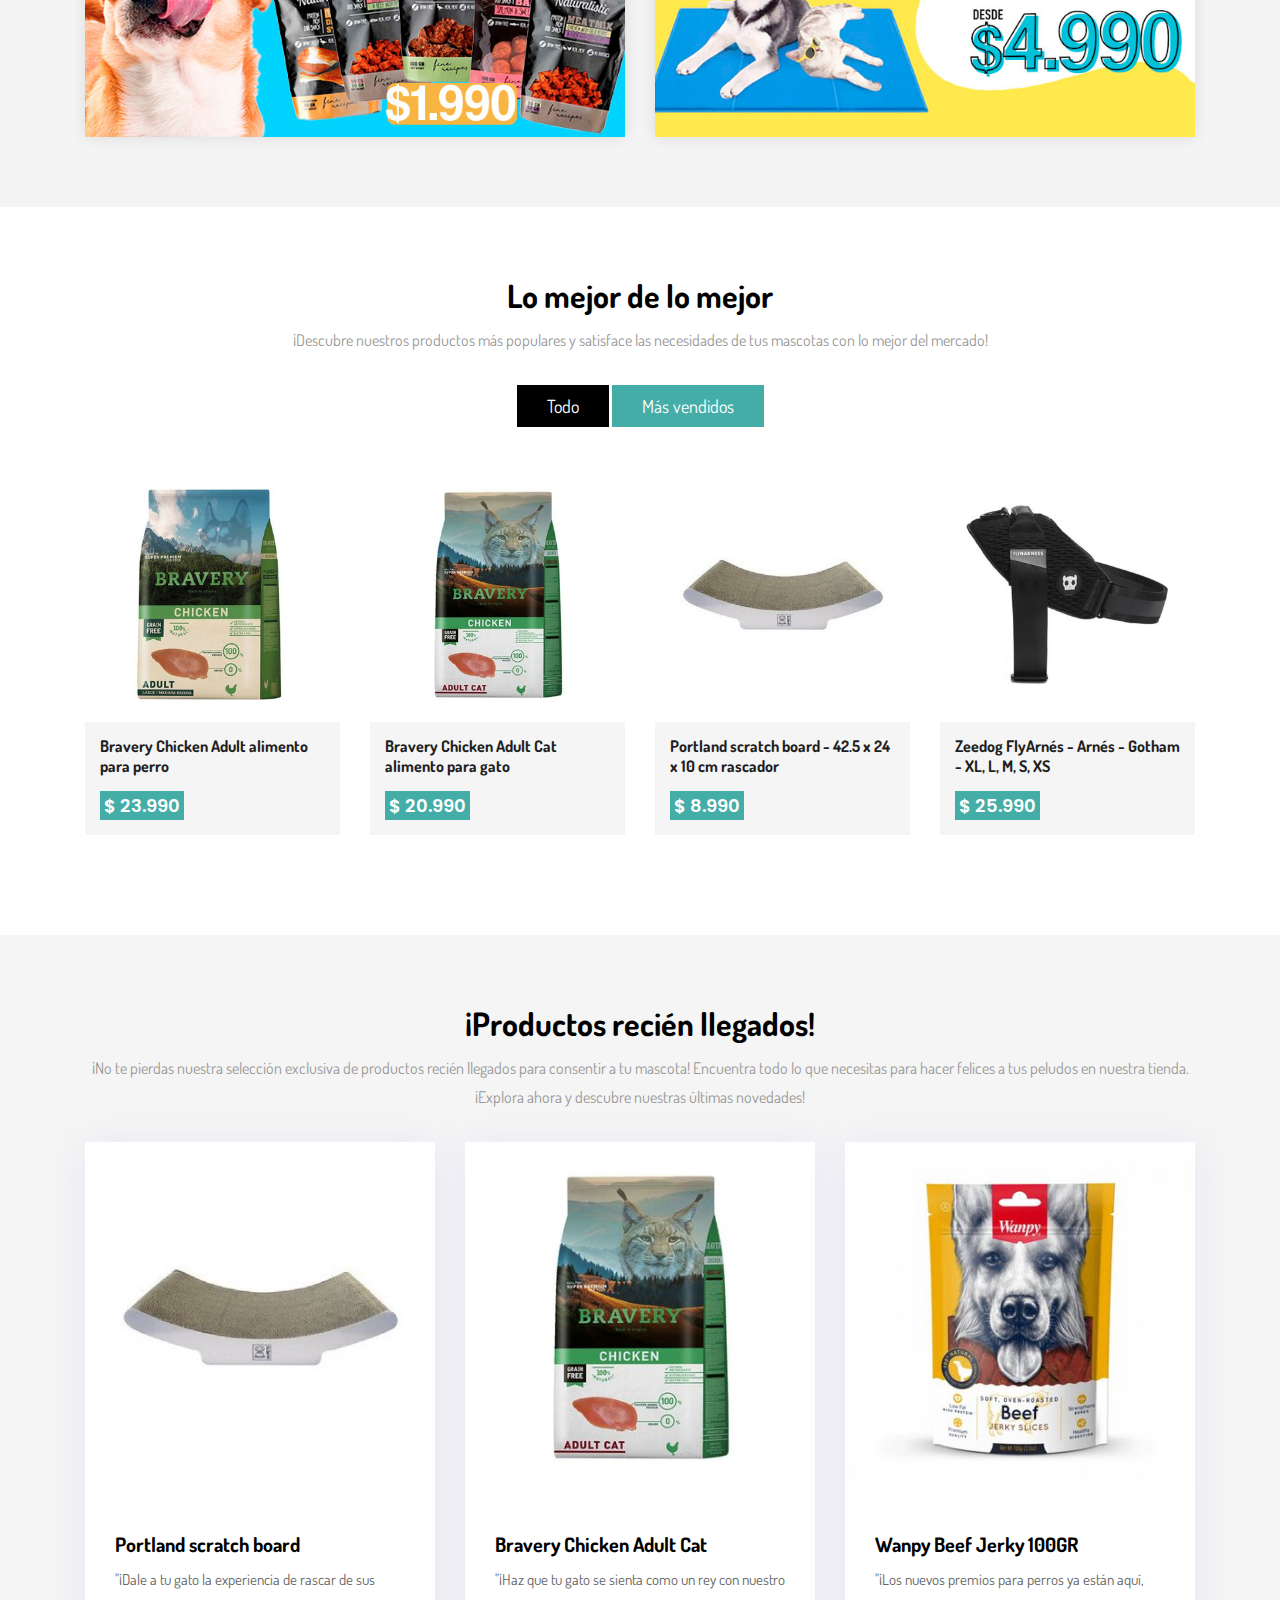
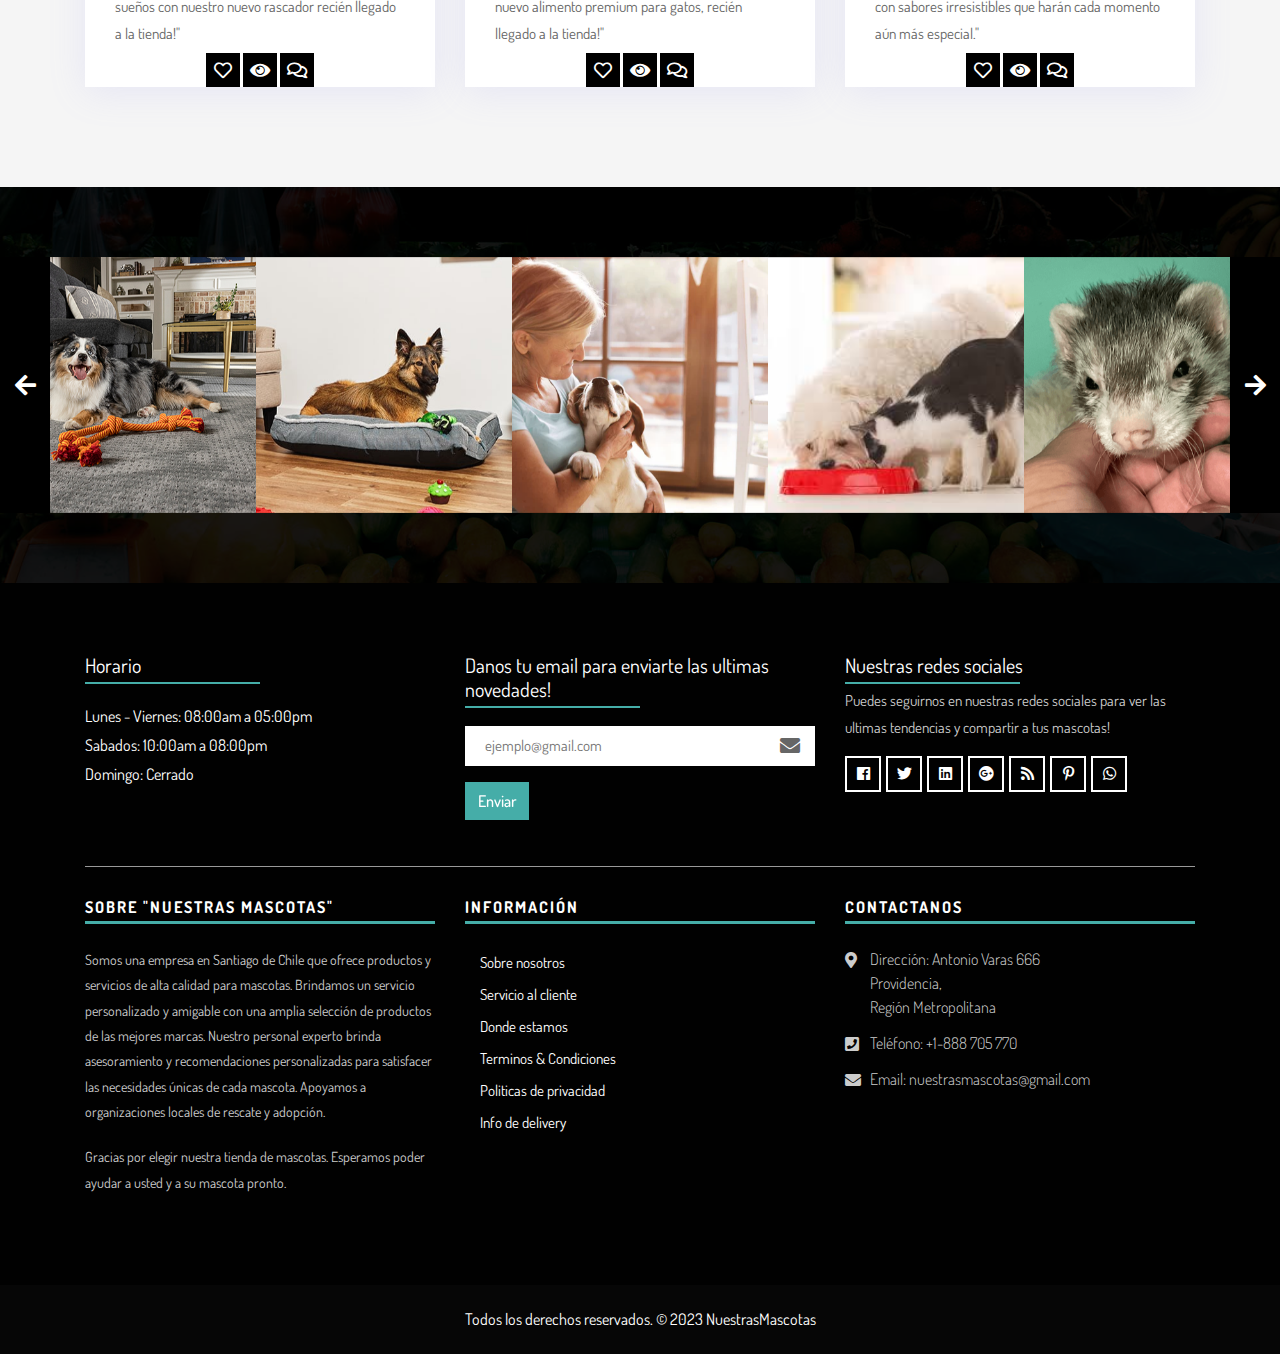
==== commit 04db932f: "V Con Register" ====
--- a/index.html
+++ b/index.html
@@ -27,7 +27,7 @@
     <link rel="stylesheet" href="css/responsive.css">
     <!-- Custom CSS -->
     <link rel="stylesheet" href="css/custom.css">
-    <script text="text/javascript" src="js/api.js"></script>
+
     <!--[if lt IE 9]>
       <script src="https://oss.maxcdn.com/libs/html5shiv/3.7.0/html5shiv.js"></script>
       <script src="https://oss.maxcdn.com/libs/respond.js/1.4.2/respond.min.js"></script>
@@ -35,31 +35,74 @@
 
 </head>
 
-<body onload="getDatos()">
+<body>
+    <input type="hidden" id="pagetracker" style="display:none" value="INDEX">
     <!-- Start Main Top -->
-    
-    <div class="main-top" >
+    <!--
+    <div class="main-top">
         <div class="container-fluid">
-            <div class="row" >
-                <!-- USO DE API -->
-                <!-- (2).- Aqui trae los datos solicitados -->
-                <div id="test" style="color: aliceblue; padding-left: 30%;"></div>
-
-                <div class="col-lg-6 col-md-6 col-sm-12 col-xs-12" >
-					<!-- <div class="login-box" >
+            <div class="row">
+                <div class="col-lg-6 col-md-6 col-sm-12 col-xs-12">
+					<div class="custom-select-box">
+                        <select id="basic" class="selectpicker show-tick form-control" data-placeholder="$ USD">
+							<option>¥ JPY</option>
+							<option>$ USD</option>
+							<option>€ EUR</option>
+						</select>
+                    </div>
+                    <div class="right-phone-box">
+                        <p>Call US :- <a href="#"> +11 900 800 100</a></p>
+                    </div>
+                    <div class="our-link">
+                        <ul>
+                            <li><a href="#"><i class="fa fa-user s_color"></i> My Account</a></li>
+                            <li><a href="#"><i class="fas fa-location-arrow"></i> Our location</a></li>
+                            <li><a href="#"><i class="fas fa-headset"></i> Contact Us</a></li>
+                        </ul>
+                    </div>
+                </div>
+                <div class="col-lg-6 col-md-6 col-sm-12 col-xs-12">
+					<div class="login-box">
 						<select id="basic" class="selectpicker show-tick form-control" data-placeholder="Sign In">
 							<option>Register Here</option>
 							<option>Sign In</option>
 						</select>
-					</div> -->
+					</div>
                     <div class="text-slid-box">
-                        
-                    </div>
-                </div>
-            </div>
-        </div>
-    </div>
-    
+                        <div id="offer-box" class="carouselTicker">
+                            <ul class="offer-box">
+                                <li>
+                                    <i class="fab fa-opencart"></i> 20% off Entire Purchase Promo code: offT80
+                                </li>
+                                <li>
+                                    <i class="fab fa-opencart"></i> 50% - 80% off on Vegetables
+                                </li>
+                                <li>
+                                    <i class="fab fa-opencart"></i> Off 10%! Shop Vegetables
+                                </li>
+                                <li>
+                                    <i class="fab fa-opencart"></i> Off 50%! Shop Now
+                                </li>
+                                <li>
+                                    <i class="fab fa-opencart"></i> Off 10%! Shop Vegetables
+                                </li>
+                                <li>
+                                    <i class="fab fa-opencart"></i> 50% - 80% off on Vegetables
+                                </li>
+                                <li>
+                                    <i class="fab fa-opencart"></i> 20% off Entire Purchase Promo code: offT30
+                                </li>
+                                <li>
+                                    <i class="fab fa-opencart"></i> Off 50%! Shop Now 
+                                </li>
+                            </ul>
+                        </div>
+                    </div>
+                </div>
+            </div>
+        </div>
+    </div>
+    -->
     <!-- End Main Top -->
 
     <!-- Start Main Top -->
@@ -69,9 +112,10 @@
             <div class="container">
                 <!-- Start Header Navigation -->
                 <div class="navbar-header">
-                    <button class="navbar-toggler" type="button" data-toggle="collapse" data-target="#navbar-menu" aria-controls="navbars-rs-food" aria-expanded="false" aria-label="Toggle navigation">
-                    <i class="fa fa-bars"></i>
-                </button>
+                    <button class="navbar-toggler" type="button" data-toggle="collapse" data-target="#navbar-menu"
+                        aria-controls="navbars-rs-food" aria-expanded="false" aria-label="Toggle navigation">
+                        <i class="fa fa-bars"></i>
+                    </button>
                     <a class="navbar-brand" href="index.html"><img src="images/logo.png" class="logo" alt=""></a>
                 </div>
                 <!-- End Header Navigation -->
@@ -84,8 +128,8 @@
                         <li class="dropdown">
                             <a href="shop.html" class="nav-link dropdown-toggle" data-toggle="dropdown">Tienda</a>
                             <ul class="dropdown-menu">
-								<li><a href="shop.html">Catálogo</a></li>
-								<li><a href="shop-detail.html">Detalle de producto</a></li>
+                                <li><a href="shop.html">Catálogo</a></li>
+                                <li><a href="shop-detail.html">Detalle de producto</a></li>
                                 <li><a href="cart.html">Carrito</a></li>
                                 <li><a href="checkout.html">Pagar</a></li>
                                 <li><a href="my-account.html">Mi cuenta</a></li>
@@ -103,13 +147,14 @@
                     <ul>
                         <li class="search"><a href="#"><i class="fa fa-search"></i></a></li>
                         <li class="side-menu">
-							<a href="cart.html">
-								<i class="fa fa-shopping-bag"></i>
-								<span class="badge">3</span>
-								<p>Mi Carrito</p>
-							</a>
-                            <li class="nav-item"><a class="nav-link" href="Login.html">Iniciar sesión</a></li><li class="nav-item"></li>
-						</li>
+                            <a href="cart.html">
+                                <i class="fa fa-shopping-bag"></i>
+                                <span class="badge" id="CART_LEN"></span>
+                                <p>Mi Carrito</p>
+                            </a>
+                        </li>
+                        <li class="nav-item"><a class="nav-link" href="login.php">Iniciar sesión</a></li>
+                        <li class="nav-item"></li>
                     </ul>
                 </div>
                 <!-- End Atribute Navigation -->
@@ -166,9 +211,13 @@
                 <img src="images/banner-01.jpg" alt="">
                 <div class="container">
                     <div class="row">
-                        <div class="col-md-12">
-                            <h1  class="m-b-20"><strong>Bienvenido a  <br> "Nuestras Mascotas"</strong></h1>
-                            <p class="m-b-40">Haz que tu mascota se vea increíble con nuestra selección de accesorios de alta calidad. Desde collares elegantes hasta juguetes divertidos, tenemos todo lo que necesitas para hacer que tu amigo peludo sea la envidia del vecindario.</p>
+                        <div class="col-md-15">
+                            <h1 class="m-b-20"><strong>Bienvenido a <br> "Nuestras Mascotas"</strong></h1>
+                            <p class="m-b-40">Haz que tu mascota se vea increíble con nuestra selección de
+                                accesorios de
+                                alta calidad. Desde collares elegantes hasta juguetes divertidos, tenemos todo lo
+                                que
+                                necesitas para hacer que tu amigo peludo sea la envidia del vecindario.</p>
                             <p><a class="btn hvr-hover" href="#">Ver más</a></p>
                         </div>
                     </div>
@@ -178,9 +227,13 @@
                 <img src="images/banner-02.jpg" alt="">
                 <div class="container">
                     <div class="row">
-                        <div class="col-md-12">
+                        <div class="col-md-15">
                             <h1 class="m-b-20"><strong>La comida que mascota <br> ama!</strong></h1>
-                            <p class="m-b-40">La alimentación es clave para la salud y felicidad de tu mascota. En nuestra tienda de mascotas, encontrarás una amplia variedad de alimentos de alta calidad y sabrosos que ayudarán a tu amigo peludo a mantenerse saludable y lleno de energía.</p>
+                            <p class="m-b-40">La alimentación es clave para la salud y felicidad de tu mascota. En
+                                nuestra tienda de mascotas, encontrarás una amplia variedad de alimentos de alta
+                                calidad
+                                y sabrosos que ayudarán a tu amigo peludo a mantenerse saludable y lleno de energía.
+                            </p>
                             <p><a class="btn hvr-hover" href="#">Ver más</a></p>
                         </div>
                     </div>
@@ -190,9 +243,12 @@
                 <img src="images/banner-03.jpg" alt="">
                 <div class="container">
                     <div class="row">
-                        <div class="col-md-12">
+                        <div class="col-md-15">
                             <h1 class="m-b-20"><strong>Manten su salud <br> al máximo</strong></h1>
-                            <p class="m-b-40">Descubre nuestra selección de productos de cuidado de la salud para ayudar a mantener a tu mascota en óptimas condiciones, desde suplementos vitamínicos hasta productos para el cuidado dental y más.</p>
+                            <p class="m-b-40">Descubre nuestra selección de productos de cuidado de la salud para
+                                ayudar
+                                a mantener a tu mascota en óptimas condiciones, desde suplementos vitamínicos hasta
+                                productos para el cuidado dental y más.</p>
                             <p><a class="btn hvr-hover" href="#">Ver más</a></p>
                         </div>
                     </div>
@@ -232,23 +288,23 @@
         </div>
     </div>
     <!-- End Categories -->
-	
-	<div class="box-add-products">
-		<div class="container">
-			<div class="row">
-				<div class="col-lg-6 col-md-6 col-sm-12">
-					<div class="offer-box-products">
-						<img class="img-fluid" src="images/add-img-01.jpg" alt="" />
-					</div>
-				</div>
-				<div class="col-lg-6 col-md-6 col-sm-12">
-					<div class="offer-box-products">
-						<img class="img-fluid" src="images/add-img-02.jpg" alt="" />
-					</div>
-				</div>
-			</div>
-		</div>
-	</div>
+
+    <div class="box-add-products">
+        <div class="container">
+            <div class="row">
+                <div class="col-lg-6 col-md-6 col-sm-12">
+                    <div class="offer-box-products">
+                        <img class="img-fluid" src="images/add-img-01.jpg" alt="" />
+                    </div>
+                </div>
+                <div class="col-lg-6 col-md-6 col-sm-12">
+                    <div class="offer-box-products">
+                        <img class="img-fluid" src="images/add-img-02.jpg" alt="" />
+                    </div>
+                </div>
+            </div>
+        </div>
+    </div>
 
     <!-- Start Products  -->
     <div class="products-box">
@@ -257,7 +313,9 @@
                 <div class="col-lg-12">
                     <div class="title-all text-center">
                         <h1>Lo mejor de lo mejor</h1>
-                        <p>¡Descubre nuestros productos más populares y satisface las necesidades de tus mascotas con lo mejor del mercado!</p>
+                        <p>¡Descubre nuestros productos más populares y satisface las necesidades de tus mascotas
+                            con lo
+                            mejor del mercado!</p>
                     </div>
                 </div>
             </div>
@@ -266,105 +324,13 @@
                     <div class="special-menu text-center">
                         <div class="button-group filter-button-group">
                             <button class="active" data-filter="*">Todo</button>
-                            <button data-filter=".top-featured">Destacados</button>
+                            <!--<button data-filter=".top-featured">Destacados</button>-->
                             <button data-filter=".best-seller">Más vendidos</button>
                         </div>
                     </div>
                 </div>
             </div>
-
-            <div class="row special-list">
-                <div class="col-lg-3 col-md-6 special-grid best-seller">
-                    <div class="products-single fix">
-                        <div class="box-img-hover">
-                            <div class="type-lb">
-                                <p class="sale">Sale</p>
-                            </div>
-                            <img src="images/img-pro-01.jpg" class="img-fluid" alt="Image">
-                            <div class="mask-icon">
-                                <ul>
-                                    <li><a href="#" data-toggle="tooltip" data-placement="right" title="Vista Previa"><i class="fas fa-eye"></i></a></li>
-                                    <li><a href="#" data-toggle="tooltip" data-placement="right" title="Comparar"><i class="fas fa-sync-alt"></i></a></li>
-                                    <li><a href="#" data-toggle="tooltip" data-placement="right" title="Añadir a Favoritos"><i class="far fa-heart"></i></a></li>
-                                </ul>
-                                <a class="cart" href="#">Añadir al carro</a>
-                            </div>
-                        </div>
-                        <div class="why-text">
-                            <h4>Bravery Chicken Adult alimento para perro</h4>
-                            <h5> $23.990</h5>
-                        </div>
-                    </div>
-                </div>
-
-                <div class="col-lg-3 col-md-6 special-grid top-featured">
-                    <div class="products-single fix">
-                        <div class="box-img-hover">
-                            <div class="type-lb">
-                                <p class="new">New</p>
-                            </div>
-                            <img src="images/img-pro-02.jpg" class="img-fluid" alt="Image">
-                            <div class="mask-icon">
-                                <ul>
-                                    <li><a href="#" data-toggle="tooltip" data-placement="right" title="Vista Previa"><i class="fas fa-eye"></i></a></li>
-                                    <li><a href="#" data-toggle="tooltip" data-placement="right" title="Comparar"><i class="fas fa-sync-alt"></i></a></li>
-                                    <li><a href="#" data-toggle="tooltip" data-placement="right" title="Añadir a Favoritos"><i class="far fa-heart"></i></a></li>
-                                </ul>
-                                <a class="cart" href="#">Añadir al carro</a>
-                            </div>
-                        </div>
-                        <div class="why-text">
-                            <h4>Bravery Chicken Adult Cat</h4>
-                            <h5> $20.990</h5>
-                        </div>
-                    </div>
-                </div>
-
-                <div class="col-lg-3 col-md-6 special-grid top-featured">
-                    <div class="products-single fix">
-                        <div class="box-img-hover">
-                            <div class="type-lb">
-                                <p class="sale">Sale</p>
-                            </div>
-                            <img src="images/img-pro-03.jpg" class="img-fluid" alt="Image">
-                            <div class="mask-icon">
-                                <ul>
-                                    <li><a href="#" data-toggle="tooltip" data-placement="right" title="Vista Previa"><i class="fas fa-eye"></i></a></li>
-                                    <li><a href="#" data-toggle="tooltip" data-placement="right" title="Comparar"><i class="fas fa-sync-alt"></i></a></li>
-                                    <li><a href="#" data-toggle="tooltip" data-placement="right" title="Añadir a Favoritos"><i class="far fa-heart"></i></a></li>
-                                </ul>
-                                <a class="cart" href="#">Añadir al carro</a>
-                            </div>
-                        </div>
-                        <div class="why-text">
-                            <h4>Portland scratch board - 42.5 x 24 x 10 cm rascador</h4>
-                            <h5> $8.990</h5>
-                        </div>
-                    </div>
-                </div>
-
-                <div class="col-lg-3 col-md-6 special-grid best-seller">
-                    <div class="products-single fix">
-                        <div class="box-img-hover">
-                            <div class="type-lb">
-                                <p class="sale">Sale</p>
-                            </div>
-                            <img src="images/img-pro-04.jpg" class="img-fluid" alt="Image">
-                            <div class="mask-icon">
-                                <ul>
-                                    <li><a href="#" data-toggle="tooltip" data-placement="right" title="Vista Previa"><i class="fas fa-eye"></i></a></li>
-                                    <li><a href="#" data-toggle="tooltip" data-placement="right" title="Comparar"><i class="fas fa-sync-alt"></i></a></li>
-                                    <li><a href="#" data-toggle="tooltip" data-placement="right" title="Añadir a Favoritos"><i class="far fa-heart"></i></a></li>
-                                </ul>
-                                <a class="cart" href="#">Añadir al carro</a>
-                            </div>
-                        </div>
-                        <div class="why-text">
-                            <h4>Zeedog FlyArnés - Arnés - Gotham - XL, L, M, S, XS</h4>
-                            <h5> $25.990</h5>
-                        </div>
-                    </div>
-                </div>
+            <div class="row special-list" id="INDEXPRODUCTTAB">
             </div>
         </div>
     </div>
@@ -377,7 +343,11 @@
                 <div class="col-lg-12">
                     <div class="title-all text-center">
                         <h1>¡Productos recién llegados!</h1>
-                        <p>¡No te pierdas nuestra selección exclusiva de productos recién llegados para consentir a tu mascota! Encuentra todo lo que necesitas para hacer felices a tus peludos en nuestra tienda. ¡Explora ahora y descubre nuestras últimas novedades!</p>
+                        <p>¡No te pierdas nuestra selección exclusiva de productos recién llegados para consentir a
+                            tu
+                            mascota! Encuentra todo lo que necesitas para hacer felices a tus peludos en nuestra
+                            tienda.
+                            ¡Explora ahora y descubre nuestras últimas novedades!</p>
                     </div>
                 </div>
             </div>
@@ -390,7 +360,9 @@
                         <div class="blog-content">
                             <div class="title-blog">
                                 <h3>Portland scratch board</h3>
-                                <p>"¡Dale a tu gato la experiencia de rascar de sus sueños con nuestro nuevo rascador recién llegado a la tienda!"</p>
+                                <p>"¡Dale a tu gato la experiencia de rascar de sus sueños con nuestro nuevo
+                                    rascador
+                                    recién llegado a la tienda!"</p>
                             </div>
                             <ul class="option-blog">
                                 <li><a href="#"><i class="far fa-heart"></i></a></li>
@@ -408,7 +380,8 @@
                         <div class="blog-content">
                             <div class="title-blog">
                                 <h3>Bravery Chicken Adult Cat</h3>
-                                <p>"¡Haz que tu gato se sienta como un rey con nuestro nuevo alimento premium para gatos, recién llegado a la tienda!"</p>
+                                <p>"¡Haz que tu gato se sienta como un rey con nuestro nuevo alimento premium para
+                                    gatos, recién llegado a la tienda!"</p>
                             </div>
                             <ul class="option-blog">
                                 <li><a href="#"><i class="far fa-heart"></i></a></li>
@@ -426,7 +399,9 @@
                         <div class="blog-content">
                             <div class="title-blog">
                                 <h3>Wanpy Beef Jerky 100GR</h3>
-                                <p>"¡Los nuevos premios para perros ya están aquí, con sabores irresistibles que harán cada momento aún más especial."</p>
+                                <p>"¡Los nuevos premios para perros ya están aquí, con sabores irresistibles que
+                                    harán
+                                    cada momento aún más especial."</p>
                             </div>
                             <ul class="option-blog">
                                 <li><a href="#"><i class="far fa-heart"></i></a></li>
@@ -534,32 +509,37 @@
     <footer>
         <div class="footer-main">
             <div class="container">
-				<div class="row">
-					<div class="col-lg-4 col-md-12 col-sm-12">
-						<div class="footer-top-box">
-							<h3>Horario</h3>
-							<ul class="list-time">
-								<li>Lunes - Viernes: 08:00am a 05:00pm</li> <li>Sabados: 10:00am a 08:00pm</li> <li>Domingo: <span> Cerrado</span></li>
-							</ul>
-						</div>
-					</div>
-					<div class="col-lg-4 col-md-12 col-sm-12">
-						<div class="footer-top-box">
-							<h3>Danos tu email para enviarte las ultimas novedades!</h3>
-							<form class="newsletter-box">
-								<div class="form-group">
-									<input class="" type="email" name="Email" placeholder="ejemplo@gmail.com" />
-									<i class="fa fa-envelope"></i>
-								</div>
-								<button style="background-color: #45ada8;" class="btn hvr-hover" type="submit">Enviar</button>
-							</form>
-						</div>
-					</div>
-					<div class="col-lg-4 col-md-12 col-sm-12">
-						<div class="footer-top-box">
-							<h3>Nuestras redes sociales</h3>
-							<p>Puedes seguirnos en nuestras redes sociales para ver las ultimas tendencias y compartir a tus mascotas!</p>
-							<ul>
+                <div class="row">
+                    <div class="col-lg-4 col-md-12 col-sm-12">
+                        <div class="footer-top-box">
+                            <h3>Horario</h3>
+                            <ul class="list-time">
+                                <li>Lunes - Viernes: 08:00am a 05:00pm</li>
+                                <li>Sabados: 10:00am a 08:00pm</li>
+                                <li>Domingo: <span> Cerrado</span></li>
+                            </ul>
+                        </div>
+                    </div>
+                    <div class="col-lg-4 col-md-12 col-sm-12">
+                        <div class="footer-top-box">
+                            <h3>Danos tu email para enviarte las ultimas novedades!</h3>
+                            <form class="newsletter-box">
+                                <div class="form-group">
+                                    <input class="" type="email" name="Email" placeholder="ejemplo@gmail.com" />
+                                    <i class="fa fa-envelope"></i>
+                                </div>
+                                <button style="background-color: #45ada8;" class="btn hvr-hover"
+                                    type="submit">Enviar</button>
+                            </form>
+                        </div>
+                    </div>
+                    <div class="col-lg-4 col-md-12 col-sm-12">
+                        <div class="footer-top-box">
+                            <h3>Nuestras redes sociales</h3>
+                            <p>Puedes seguirnos en nuestras redes sociales para ver las ultimas tendencias y
+                                compartir a
+                                tus mascotas!</p>
+                            <ul>
                                 <li><a href="#"><i class="fab fa-facebook" aria-hidden="true"></i></a></li>
                                 <li><a href="#"><i class="fab fa-twitter" aria-hidden="true"></i></a></li>
                                 <li><a href="#"><i class="fab fa-linkedin" aria-hidden="true"></i></a></li>
@@ -568,18 +548,26 @@
                                 <li><a href="#"><i class="fab fa-pinterest-p" aria-hidden="true"></i></a></li>
                                 <li><a href="#"><i class="fab fa-whatsapp" aria-hidden="true"></i></a></li>
                             </ul>
-						</div>
-					</div>
-				</div>
-				<hr>
+                        </div>
+                    </div>
+                </div>
+                <hr>
                 <div class="row">
                     <div class="col-lg-4 col-md-12 col-sm-12">
                         <div class="footer-widget">
                             <h4>Sobre "Nuestras Mascotas"</h4>
                             <p>
-                                Somos una empresa en Santiago de Chile que ofrece productos y servicios de alta calidad para mascotas. Brindamos un servicio personalizado y amigable con una amplia selección de productos de las mejores marcas. Nuestro personal experto brinda asesoramiento y recomendaciones personalizadas para satisfacer las necesidades únicas de cada mascota. Apoyamos a organizaciones locales de rescate y adopción.
-                            </p> 
-							<p>Gracias por elegir nuestra tienda de mascotas. Esperamos poder ayudar a usted y a su mascota pronto.</p> 							
+                                Somos una empresa en Santiago de Chile que ofrece productos y servicios de alta
+                                calidad
+                                para mascotas. Brindamos un servicio personalizado y amigable con una amplia
+                                selección
+                                de productos de las mejores marcas. Nuestro personal experto brinda asesoramiento y
+                                recomendaciones personalizadas para satisfacer las necesidades únicas de cada
+                                mascota.
+                                Apoyamos a organizaciones locales de rescate y adopción.
+                            </p>
+                            <p>Gracias por elegir nuestra tienda de mascotas. Esperamos poder ayudar a usted y a su
+                                mascota pronto.</p>
                         </div>
                     </div>
                     <div class="col-lg-4 col-md-12 col-sm-12">
@@ -600,13 +588,17 @@
                             <h4>Contactanos</h4>
                             <ul>
                                 <li>
-                                    <p><i class="fas fa-map-marker-alt"></i>Dirección: Antonio Varas 666  <br>Providencia,<br> Región Metropolitana </p>
-                                </li>
-                                <li>
-                                    <p><i class="fas fa-phone-square"></i>Teléfono: <a href="tel:+1-888705770">+1-888 705 770</a></p>
-                                </li>
-                                <li>
-                                    <p><i class="fas fa-envelope"></i>Email: <a href="mailto:contactinfo@gmail.com">nuestrasmascotas@gmail.com</a></p>
+                                    <p><i class="fas fa-map-marker-alt"></i>Dirección: Antonio Varas 666
+                                        <br>Providencia,<br> Región Metropolitana
+                                    </p>
+                                </li>
+                                <li>
+                                    <p><i class="fas fa-phone-square"></i>Teléfono: <a href="tel:+1-888705770">+1-888
+                                            705 770</a></p>
+                                </li>
+                                <li>
+                                    <p><i class="fas fa-envelope"></i>Email: <a
+                                            href="mailto:contactinfo@gmail.com">nuestrasmascotas@gmail.com</a></p>
                                 </li>
                             </ul>
                         </div>
@@ -641,6 +633,7 @@
     <script src="js/form-validator.min.js"></script>
     <script src="js/contact-form-script.js"></script>
     <script src="js/custom.js"></script>
+    <script src="js/cartHandler.js"></script>
 </body>
 
 </html>--- a/css/style.css
+++ b/css/style.css
@@ -38,11 +38,6 @@
      font-family: 'Dosis', sans-serif;
      line-height: 1.80857;
 }
-
-
-
-
-
  a {
      color: #1f1f1f;
      text-decoration: none !important;
@@ -182,7 +177,7 @@
  .custom-select-box .bootstrap-select .btn-light{
      padding: 4px;
      font-size: 14px;
-     background: #45ada8;
+     background: #b0b435;
      color: #fff;
      border: none;
      border-radius: 0px;
@@ -231,7 +226,7 @@
      color: #ffffff;
 }
  .right-phone-box p a:hover{
-     color: #45ada8;
+     color: #b0b435;
 }
  .offer-box,.slide {
      color: #FFFFFF;
@@ -244,7 +239,7 @@
 }
  .offer-box li i{
      margin-right: 15px;
-     color: #45ada8;
+     color: #b0b435;
      font-size: 20px;
 }
  .our-link{
@@ -284,7 +279,7 @@
  .login-box .bootstrap-select .btn-light{
      padding: 4px;
      font-size: 14px;
-     background: #45ada8;
+     background: #b0b435;
      color: #fff;
      border: none;
      border-radius: 0px;
@@ -336,7 +331,7 @@
  ul.cart-list > li.total > .btn{
      border-bottom: solid 1px #cfcfcf !important;
      color: #000000 ;
-     padding: 10px 15px;
+     padding: 20px 15px;
      border: none;
      font-weight: 700;
      color: #ffffff;
@@ -2198,11 +2193,11 @@
 }
  .new-account-login h5 {
      font-size: 18px;
-     color: #45ada8;
+     color: #1111111;
      font-weight: 600;
 }
  .new-account-login h5 a:hover{
-     color: #45ada8;
+     color: #b0b435;
 }
  .review-form-box button{
      padding: 10px 20px;
--- a/css/responsive.css
+++ b/css/responsive.css
@@ -79,7 +79,7 @@
          width: 80%;
     }
      .navbar-light .navbar-toggler{
-         border-color: #45ada8;
+         border-color: #b0b435;
          color: #010101;
          border-radius: 0px;
          margin-right: 7px;
@@ -206,7 +206,7 @@
 }
  @media only screen and (min-width: 280px) and (max-width: 599px) {
      .navbar-light .navbar-toggler{
-         border-color: #45ada8;
+         border-color: #b0b435;
          color: #010101;
          border-radius: 0px;
          margin-right: 7px;
@@ -242,7 +242,7 @@
          float: none;
          text-align: center;
     }
-     .filter-button-group button{
+.     .filter-button-group button{
          font-size: 14px;
          padding: 5px 18px;
 		 margin-bottom: 3px;
